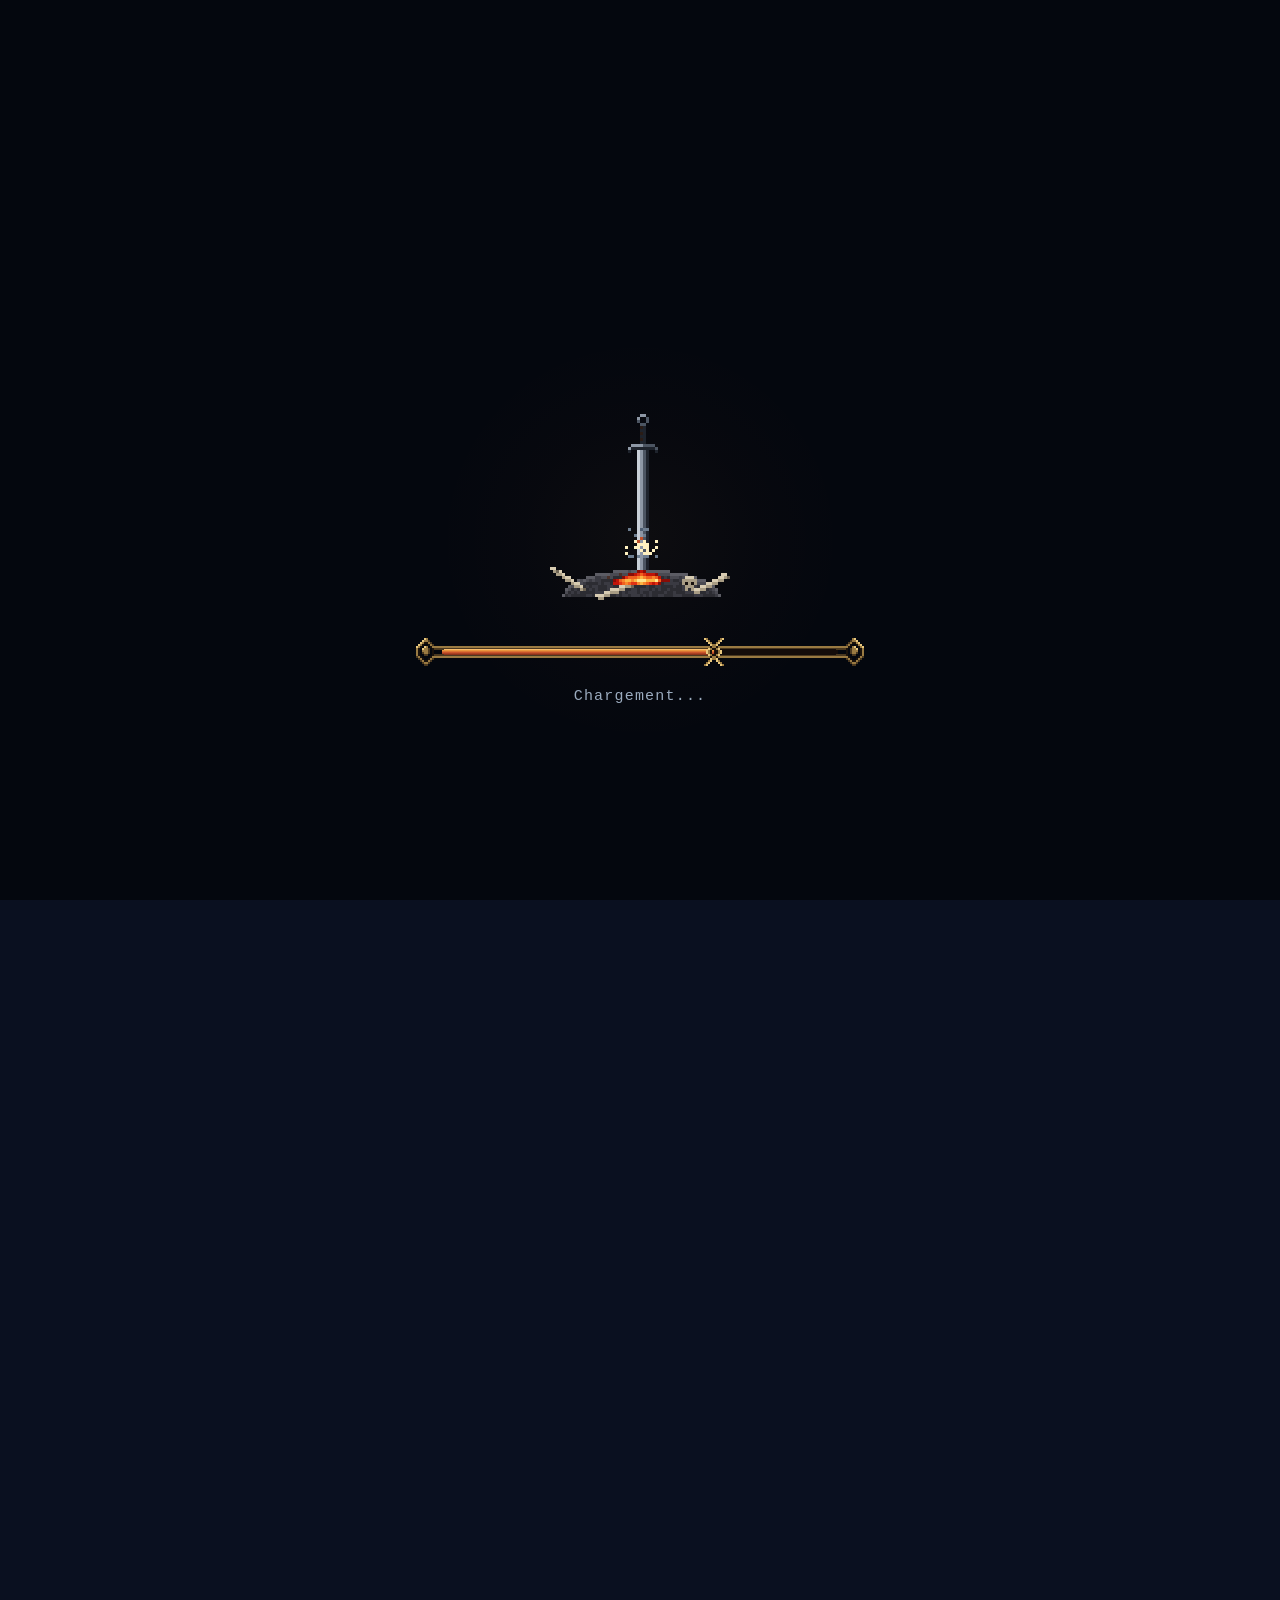
==== index.html @ 5f5dd293 "feat: section À propos « Grimoire » calée sur la maquette V4 - Menu Spécialité en onglets ARIA (Étud" ====
<!doctype html>
<html lang="fr" class="no-js">
<head>
  <meta charset="utf-8">
  <meta name="viewport" content="width=device-width, initial-scale=1">
  <title>Paul Siron — Graphisme, vidéo et design d’interface</title>
  <meta name="description" content="Portfolio de Paul Siron, étudiant en BUT MMI à Limoges : graphisme, vidéo et design d’interface. Disponible pour un stage dès avril 2027.">
  <meta name="theme-color" content="#0a1020">
  <link rel="icon" href="assets/images/nav/feu-allume.svg" type="image/svg+xml">
  <link rel="alternate" hreflang="fr" href="./">
  <link rel="alternate" hreflang="en" href="en/">
  <link rel="preload" href="assets/fonts/pirata-one-latin.woff2" as="font" type="font/woff2" crossorigin>
  <link rel="preload" href="assets/fonts/schibsted-grotesk-latin.woff2" as="font" type="font/woff2" crossorigin>
  <link rel="preload" href="assets/fonts/pixelify-sans-latin.woff2" as="font" type="font/woff2" crossorigin>
  <link rel="stylesheet" href="assets/css/style.css">
  <script>document.documentElement.className = "js chargement-actif";</script>
</head>
<body>
  <div class="chargement" role="status">
    <p class="visuellement-cache">Chargement du portfolio</p>
    <div class="chargement__scene" aria-hidden="true">
      <div class="chargement__feu">
        <div class="chargement__lueur"></div>
        <canvas class="chargement__canvas" width="88" height="100"></canvas>
        <span class="chargement__etincelle"></span>
        <span class="chargement__etincelle"></span>
      </div>
      <div class="chargement__barre">
        <span class="chargement__embout chargement__embout--gauche"></span>
        <span class="chargement__jauge">
          <span class="chargement__remplissage"></span>
          <span class="chargement__fermoir"></span>
        </span>
        <span class="chargement__embout chargement__embout--droite"></span>
      </div>
      <p class="chargement__texte">Chargement<span class="chargement__point">.</span><span class="chargement__point">.</span><span class="chargement__point">.</span></p>
    </div>
    <div class="chargement__eclat" aria-hidden="true"></div>
  </div>

  <a class="lien-evitement" href="#contenu">Aller au contenu</a>

  <header class="entete">
    <ul class="langue">
      <li><a class="langue__lien langue__lien--actif" href="./" lang="fr" aria-current="page">FR</a></li>
      <li><a class="langue__lien" href="en/" lang="en" hreflang="en">EN</a></li>
    </ul>
  </header>

  <nav class="chemin chemin--deploye" aria-label="Navigation principale">
    <ol class="chemin__liste">
      <li class="chemin__etape">
        <a class="chemin__lien chemin__lien--actif" href="#accueil" aria-current="location"><span class="chemin__nom">Accueil</span><span class="chemin__feu"></span></a>
      </li>
      <li class="chemin__etape">
        <a class="chemin__lien" href="#a-propos"><span class="chemin__nom">À propos</span><span class="chemin__feu"></span></a>
      </li>
      <li class="chemin__etape">
        <a class="chemin__lien" href="#projets"><span class="chemin__nom">Projets</span><span class="chemin__feu"></span></a>
      </li>
      <li class="chemin__etape">
        <a class="chemin__lien" href="#contact"><span class="chemin__nom">Contact</span><span class="chemin__feu"></span></a>
      </li>
    </ol>
    <span class="chemin__etincelle"></span>
  </nav>

  <main id="contenu">
    <section class="hero" id="accueil" aria-labelledby="hero-titre">
      <div class="hero__scene" aria-hidden="true">
        <img class="hero__calque hero__calque--ciel" src="assets/images/hero/ciel.png" alt="" width="816" height="452">
        <div class="hero__etoiles"></div>
        <img class="hero__calque hero__calque--montagne" src="assets/images/hero/montagne.png" alt="" width="816" height="452">
        <img class="hero__calque hero__calque--brume-loin" src="assets/images/hero/brume-loin.png" alt="" width="816" height="452">
        <img class="hero__calque hero__calque--foret-loin" src="assets/images/hero/foret-loin.png" alt="" width="816" height="452">
        <img class="hero__calque hero__calque--brume-proche" src="assets/images/hero/brume-proche.png" alt="" width="816" height="452">
        <img class="hero__calque hero__calque--foret-proche" src="assets/images/hero/foret-proche.png" alt="" width="816" height="452">
        <img class="hero__calque hero__calque--arcade" src="assets/images/hero/arcade.png" alt="" width="816" height="452">
        <div class="hero__vignette"></div>
        <div class="hero__halo"></div>
        <div class="hero__lune"></div>
        <canvas class="hero__feu" width="120" height="206" data-sprite="assets/images/hero/feu.png"></canvas>
      </div>

      <div class="hero__contenu">
        <h1 class="hero__titre" id="hero-titre"><span class="hero__ligne">Paul</span> <span class="hero__ligne">Siron</span></h1>
        <p class="hero__accroche">Graphisme, vidéo et design d’interface. Étudiant en BUT MMI à Limoges.</p>
        <p class="hero__dispo">Disponible en stage dès avril 2027</p>
      </div>
    </section>

    <section class="zone zone--apropos" id="a-propos" aria-labelledby="titre-a-propos">
      <div class="apropos__decor" aria-hidden="true"></div>
      <div class="apropos">
        <h2 class="zone__titre apropos__titre" id="titre-a-propos">À propos</h2>

        <div class="apropos__classes">
          <p class="apropos__intitule" id="intitule-classes">Spécialité</p>
          <div class="classes" role="tablist" aria-labelledby="intitule-classes" aria-orientation="vertical">
            <button class="classes__choix" type="button" role="tab" id="onglet-ensemble" aria-controls="panneau-ensemble" aria-selected="true" data-portrait="assets/images/a-propos/portrait-etudiant.png" data-alt="Portrait pixel art de Paul Siron en sweat bordeaux"><span class="classes__nom">Vue d’ensemble</span><span class="classes__type">Classe : Étudiant</span></button>
            <button class="classes__choix" type="button" role="tab" id="onglet-interface" aria-controls="panneau-interface" aria-selected="false" tabindex="-1" data-portrait="assets/images/a-propos/portrait-chevalier.png" data-alt="Portrait pixel art de Paul Siron en chevalier, cape bordeaux et armure"><span class="classes__nom">Interface</span><span class="classes__type">Classe : Chevalier</span></button>
            <button class="classes__choix" type="button" role="tab" id="onglet-graphisme" aria-controls="panneau-graphisme" aria-selected="false" tabindex="-1" data-portrait="assets/images/a-propos/portrait-samourai.png" data-alt="Portrait pixel art de Paul Siron en samouraï, armure laquée noire lacée de rouge"><span class="classes__nom">Graphisme</span><span class="classes__type">Classe : Samouraï</span></button>
            <button class="classes__choix" type="button" role="tab" id="onglet-audiovisuel" aria-controls="panneau-audiovisuel" aria-selected="false" tabindex="-1" data-portrait="assets/images/a-propos/portrait-sorcier.png" data-alt="Portrait pixel art de Paul Siron en sorcier, cape violette et bâton magique"><span class="classes__nom">Audiovisuel</span><span class="classes__type">Classe : Sorcier</span></button>
          </div>
          <p class="apropos__astuce">Flèches du clavier pour parcourir les classes</p>
        </div>

        <div class="apropos__identite">
          <div class="apropos__cadre">
            <img class="apropos__portrait" src="assets/images/a-propos/portrait-etudiant.png" alt="Portrait pixel art de Paul Siron en sweat bordeaux" width="152" height="192">
          </div>
          <p class="apropos__nom">Paul Siron</p>
          <p class="apropos__statut">Étudiant en BUT MMI · Limoges</p>
          <p class="apropos__dispo">Disponible en stage dès avril 2027</p>
        </div>

        <div class="apropos__panneau" id="panneau-ensemble" role="tabpanel" aria-labelledby="onglet-ensemble">
          <h3 class="fiche__nom">Vue d’ensemble</h3>
          <p class="fiche__type">Classe de départ : Étudiant</p>
          <dl class="fiche__caracteristiques">
            <div class="fiche__ligne"><dt>Type</dt><dd>Classe de départ</dd></div>
            <div class="fiche__ligne"><dt>Domaines</dt><dd>Graphisme · Audiovisuel · UI</dd></div>
            <div class="fiche__ligne"><dt>Requiert</dt><dd>Polyvalence</dd></div>
          </dl>
          <p class="fiche__question">Pourquoi un étudiant ?</p>
          <p class="fiche__reponse">En BUT MMI, je touche au graphisme, à l’audiovisuel et au design. Choisis une spécialité pour la voir en détail.</p>
          <h4 class="equipement__titre">Inventaire · centres d’intérêt</h4>
          <div class="equipement">
            <ul class="equipement__cases">
              <li><button class="equipement__case" type="button" aria-pressed="true" data-nom="Trottinette" data-description="Trottinette freestyle depuis 2021 ; je filme et monte mes propres vidéos."><img src="assets/images/a-propos/interet-trottinette.png" alt="Trottinette" width="56" height="56"></button><span class="equipement__legende" aria-hidden="true">Trottinette</span></li>
              <li><button class="equipement__case" type="button" aria-pressed="false" data-nom="Dessin" data-description="Je dessine depuis 2020, sur papier et sur tablette."><img src="assets/images/a-propos/interet-dessin.png" alt="Dessin" width="56" height="56"></button><span class="equipement__legende" aria-hidden="true">Dessin</span></li>
              <li><button class="equipement__case" type="button" aria-pressed="false" data-nom="Jeux vidéo" data-description="Elden Ring, Dark Souls, Clair Obscur : Expedition 33, Hollow Knight. Ils inspirent ce site."><img src="assets/images/a-propos/interet-jeux.png" alt="Jeux vidéo" width="56" height="56"></button><span class="equipement__legende" aria-hidden="true">Jeux vidéo</span></li>
              <li><button class="equipement__case" type="button" aria-pressed="false" data-nom="Musique" data-description="Grand fan de Radiohead et de rock alternatif."><img src="assets/images/a-propos/interet-musique.png" alt="Musique" width="56" height="56"></button><span class="equipement__legende" aria-hidden="true">Musique</span></li>
            </ul>
            <p class="equipement__detail" aria-live="polite"><strong>Trottinette</strong> · Trottinette freestyle depuis 2021 ; je filme et monte mes propres vidéos.</p>
          </div>
        </div>

        <div class="apropos__panneau" id="panneau-interface" role="tabpanel" aria-labelledby="onglet-interface" hidden>
          <h3 class="fiche__nom">Design d’interface</h3>
          <p class="fiche__type">Classe : Chevalier</p>
          <dl class="fiche__caracteristiques">
            <div class="fiche__ligne"><dt>Type</dt><dd>Spécialité</dd></div>
            <div class="fiche__ligne"><dt>Domaine</dt><dd>Maquettes et sites web</dd></div>
            <div class="fiche__ligne"><dt>Requiert</dt><dd>Sérieux · Curiosité</dd></div>
          </dl>
          <p class="fiche__question">Pourquoi un chevalier ?</p>
          <p class="fiche__reponse">Une interface, c’est une armure : structurée, solide, pensée pour protéger celui qui l’utilise.</p>
          <h4 class="equipement__titre">Équipement · logiciels</h4>
          <div class="equipement">
            <ul class="equipement__cases">
              <li><button class="equipement__case" type="button" aria-pressed="true" data-nom="Figma" data-description="L’atelier où naissent mes maquettes de sites, de la structure au prototype."><img src="assets/images/a-propos/logiciel-figma.png" alt="Figma" width="56" height="56"></button><span class="equipement__legende" aria-hidden="true">Figma</span></li>
              <li><button class="equipement__case" type="button" aria-pressed="false" data-nom="HTML" data-description="La structure de mes pages, comme le site one page d’une startup imaginaire."><img src="assets/images/a-propos/logiciel-html.png" alt="HTML" width="56" height="56"></button><span class="equipement__legende" aria-hidden="true">HTML</span></li>
              <li><button class="equipement__case" type="button" aria-pressed="false" data-nom="CSS" data-description="La mise en forme et l’adaptation de mes pages à tous les écrans."><img src="assets/images/a-propos/logiciel-css.png" alt="CSS" width="56" height="56"></button><span class="equipement__legende" aria-hidden="true">CSS</span></li>
            </ul>
            <p class="equipement__detail" aria-live="polite"><strong>Figma</strong> · L’atelier où naissent mes maquettes de sites, de la structure au prototype.</p>
          </div>
        </div>

        <div class="apropos__panneau" id="panneau-graphisme" role="tabpanel" aria-labelledby="onglet-graphisme" hidden>
          <h3 class="fiche__nom">Graphisme</h3>
          <p class="fiche__type">Classe : Samouraï</p>
          <dl class="fiche__caracteristiques">
            <div class="fiche__ligne"><dt>Type</dt><dd>Spécialité</dd></div>
            <div class="fiche__ligne"><dt>Domaine</dt><dd>Logos, stickers, motifs</dd></div>
            <div class="fiche__ligne"><dt>Requiert</dt><dd>Précision · Créativité</dd></div>
          </dl>
          <p class="fiche__question">Pourquoi un samouraï ?</p>
          <p class="fiche__reponse">Le samouraï travaille son trait comme sa lame : chaque courbe d’un logo, chaque motif doit être précis et maîtrisé.</p>
          <h4 class="equipement__titre">Équipement · logiciels</h4>
          <div class="equipement">
            <ul class="equipement__cases">
              <li><button class="equipement__case" type="button" aria-pressed="true" data-nom="Photoshop" data-description="Retouche et création graphique, comme mes stickers sur les soft et hard skills."><img src="assets/images/a-propos/logiciel-photoshop.png" alt="Photoshop" width="56" height="56"></button><span class="equipement__legende" aria-hidden="true">Photoshop</span></li>
              <li><button class="equipement__case" type="button" aria-pressed="false" data-nom="Illustrator" data-description="Logos et motifs vectoriels, comme ceux d’une appli de voyages interstellaires."><img src="assets/images/a-propos/logiciel-illustrator.png" alt="Illustrator" width="56" height="56"></button><span class="equipement__legende" aria-hidden="true">Illustrator</span></li>
            </ul>
            <p class="equipement__detail" aria-live="polite"><strong>Photoshop</strong> · Retouche et création graphique, comme mes stickers sur les soft et hard skills.</p>
          </div>
        </div>

        <div class="apropos__panneau" id="panneau-audiovisuel" role="tabpanel" aria-labelledby="onglet-audiovisuel" hidden>
          <h3 class="fiche__nom">Audiovisuel</h3>
          <p class="fiche__type">Classe : Sorcier</p>
          <dl class="fiche__caracteristiques">
            <div class="fiche__ligne"><dt>Type</dt><dd>Spécialité</dd></div>
            <div class="fiche__ligne"><dt>Domaine</dt><dd>Reportage, pub, stop motion</dd></div>
            <div class="fiche__ligne"><dt>Requiert</dt><dd>Patience · Rythme</dd></div>
          </dl>
          <p class="fiche__question">Pourquoi un sorcier ?</p>
          <p class="fiche__reponse">Le montage, c’est de la magie : assembler des images pour faire naître une histoire, jusqu’à animer des objets en stop motion.</p>
          <h4 class="equipement__titre">Équipement · logiciels</h4>
          <div class="equipement">
            <ul class="equipement__cases">
              <li><button class="equipement__case" type="button" aria-pressed="true" data-nom="DaVinci Resolve" data-description="Montage et étalonnage de mes vidéos."><img src="assets/images/a-propos/logiciel-davinci.png" alt="DaVinci Resolve" width="56" height="56"></button><span class="equipement__legende" aria-hidden="true">DaVinci Resolve</span></li>
              <li><button class="equipement__case" type="button" aria-pressed="false" data-nom="CapCut" data-description="Montage rapide des formats courts."><img src="assets/images/a-propos/logiciel-capcut.png" alt="CapCut" width="56" height="56"></button><span class="equipement__legende" aria-hidden="true">CapCut</span></li>
              <li><button class="equipement__case" type="button" aria-pressed="false" data-nom="Premiere Pro" data-description="Le montage d’un reportage et d’une pub fictive."><img src="assets/images/a-propos/logiciel-premiere.png" alt="Premiere Pro" width="56" height="56"></button><span class="equipement__legende" aria-hidden="true">Premiere Pro</span></li>
            </ul>
            <p class="equipement__detail" aria-live="polite"><strong>DaVinci Resolve</strong> · Montage et étalonnage de mes vidéos.</p>
          </div>
        </div>
      </div>
    </section>

    <section class="zone" id="projets" aria-labelledby="titre-projets">
      <h2 class="zone__titre" id="titre-projets">Projets</h2>
      <p class="zone__texte">Section en cours de construction.</p>
    </section>

    <section class="zone" id="contact" aria-labelledby="titre-contact">
      <h2 class="zone__titre" id="titre-contact">Contact</h2>
      <p class="zone__texte">Section en cours de construction.</p>
    </section>
  </main>

  <footer class="pied">
    <p class="pied__texte">© 2026 Paul Siron</p>
  </footer>

  <div class="annonce" aria-hidden="true">
    <div class="annonce__voile"></div>
    <div class="annonce__contenu">
      <p class="annonce__titre"></p>
      <span class="annonce__filet"></span>
      <p class="annonce__sous-titre">Nouvelle zone découverte</p>
    </div>
  </div>

  <script src="assets/js/vendor/gsap.min.js" defer></script>
  <script src="assets/js/vendor/ScrollTrigger.min.js" defer></script>
  <script src="assets/js/feu.js" defer></script>
  <script src="assets/js/main.js" defer></script>
</body>
</html>
---- assets/css/style.css ----
@font-face {
  font-family: "Pirata One";
  font-style: normal;
  font-weight: 400;
  font-display: swap;
  src: url("../fonts/pirata-one-latin.woff2") format("woff2");
}

@font-face {
  font-family: "IM Fell English";
  font-style: normal;
  font-weight: 400;
  font-display: swap;
  src: url("../fonts/im-fell-english-latin.woff2") format("woff2");
}

@font-face {
  font-family: "IM Fell English";
  font-style: italic;
  font-weight: 400;
  font-display: swap;
  src: url("../fonts/im-fell-english-italique-latin.woff2") format("woff2");
}

@font-face {
  font-family: "IM Fell English SC";
  font-style: normal;
  font-weight: 400;
  font-display: swap;
  src: url("../fonts/im-fell-english-sc-latin.woff2") format("woff2");
}

@font-face {
  font-family: "Schibsted Grotesk";
  font-style: normal;
  font-weight: 400 700;
  font-display: swap;
  src: url("../fonts/schibsted-grotesk-latin.woff2") format("woff2");
  unicode-range: U+0000-00FF, U+0131, U+0152-0153, U+02BB-02BC, U+02C6, U+02DA, U+02DC, U+0304, U+0308, U+0329, U+2000-206F, U+20AC, U+2122, U+2191, U+2193, U+2212, U+2215, U+FEFF, U+FFFD;
}

@font-face {
  font-family: "Schibsted Grotesk";
  font-style: normal;
  font-weight: 400 700;
  font-display: swap;
  src: url("../fonts/schibsted-grotesk-latin-ext.woff2") format("woff2");
  unicode-range: U+0100-02BA, U+02BD-02C5, U+02C7-02CC, U+02CE-02D7, U+02DD-02FF, U+1D00-1DBF, U+1E00-1E9F, U+1EF2-1EFF, U+2020, U+20A0-20AB, U+20AD-20C4, U+2113, U+2C60-2C7F, U+A720-A7FF;
}

@font-face {
  font-family: "Pixelify Sans";
  font-style: normal;
  font-weight: 400;
  font-display: swap;
  src: url("../fonts/pixelify-sans-latin.woff2") format("woff2");
}

:root {
  --couleur-fond: #0a1020;
  --couleur-surface: #111a2e;
  --couleur-texte: #e6ebf0;
  --couleur-texte-2: #9aabbf;
  --couleur-accent: #f0a040;
  --couleur-filet: #22304a;
  --couleur-nuit: 4 7 14;
  --couleur-braise: 240 160 64;
  --couleur-etincelle: #ffd98a;
  --couleur-etoile: #6f8fa8;
  --couleur-etoile-rvb: 111 143 168;
  --couleur-etoile-brillante: #e6f0f6;
  --couleur-noir: #04070e;
  --couleur-bronze: #9a7a42;
  --couleur-bronze-sombre: #4a3820;
  --couleur-jauge: #140c0a;

  --police-titre: "Pirata One", "Old English Text MT", serif;
  --police-grimoire: "IM Fell English", Georgia, serif;
  --police-grimoire-sc: "IM Fell English SC", Georgia, serif;
  --police-texte: "Schibsted Grotesk", system-ui, sans-serif;
  --police-pixel: "Pixelify Sans", monospace;

  --taille-titre-hero: clamp(4rem, 3.5rem + 7vw, 9.75rem);
  --taille-titre-zone: clamp(3rem, 2rem + 5vw, 8rem);
  --taille-titre-section: clamp(3rem, 2rem + 4vw, 6.5rem);
  --taille-menu: 1.375rem;
  --taille-texte: 1.125rem;
  --taille-petit: 0.9375rem;
  --taille-mini: 0.75rem;

  --espace-xs: 0.5rem;
  --espace-s: 0.75rem;
  --espace-m: 1.25rem;
  --espace-l: 2rem;
  --espace-xl: 3rem;
  --espace-xxl: 6rem;
  --marge-page: clamp(1rem, 3.3vw, 3rem);

  --largeur-texte: 36rem;
  --pas-chemin: 3.75rem;
  --pas-chemin-deploye: 1rem;
  --hauteur-feu: 1.75rem;
  --largeur-feu: 1.5rem;
  --largeur-planche-feu: 6rem;
  --hauteur-barre-mobile: 4.5rem;
  --largeur-portrait: 19rem;
  --largeur-cadre: 20rem;
  --largeur-classes: 13.125rem;
  --largeur-fiche: 35rem;
  --ecart-classes: 1.875rem;
  --ecart-fiche: 2rem;
  --marge-apropos: 3.5rem 0 2.5rem 7.5rem;
  --taille-titre-apropos: 5.5625rem;
  --reserve-chemin: 10rem;
  --taille-case: 5.25rem;
  --taille-icone: 3.5rem;
  --couleur-or: #c7a96b;
  --couleur-or-sombre: #5e4e30;
  --couleur-ivoire: #f1e9d6;
  --couleur-ivoire-2: #cfc6b2;
  --couleur-terne: #8f897b;
  --couleur-terne-clair: #a39c8a;
  --couleur-case: #3a3424;

  --largeur-feu-chargement: 16.5rem;
  --hauteur-feu-chargement: 18.75rem;
  --decalage-feu-chargement: 14vh;
  --largeur-barre-chargement: min(28rem, 76vw);
  --hauteur-jauge: 0.75rem;
  --taille-etincelle-chargement: 0.375rem;

  --ratio-scene: 1632 / 904;
  --hauteur-hero-min: 36rem;

  --duree-courte: 0.2s;
  --duree-moyenne: 0.4s;
}

*,
*::before,
*::after {
  box-sizing: border-box;
}

html {
  overflow-y: scroll;
  scroll-snap-type: y mandatory;
  scrollbar-color: var(--couleur-filet) var(--couleur-fond);
}

body {
  margin: 0;
  font-family: var(--police-texte);
  font-size: var(--taille-texte);
  line-height: 1.5;
  color: var(--couleur-texte);
  background: var(--couleur-fond);
}

img {
  display: block;
  max-width: 100%;
}

::selection {
  color: var(--couleur-fond);
  background: var(--couleur-accent);
}

:focus-visible {
  outline: 2px solid var(--couleur-accent);
  outline-offset: 4px;
}

@media (prefers-reduced-motion: no-preference) {
  html {
    scroll-behavior: smooth;
  }
}

.chargement-actif body {
  height: 100svh;
  overflow: hidden;
}

.visuellement-cache {
  position: absolute;
  width: 1px;
  height: 1px;
  margin: -1px;
  padding: 0;
  overflow: hidden;
  white-space: nowrap;
  clip-path: inset(50%);
}

.chargement {
  display: none;
  position: fixed;
  inset: 0;
  z-index: 50;
  background: var(--couleur-noir);
}

.js .chargement {
  display: grid;
  place-items: center;
}

.chargement__scene {
  display: flex;
  flex-direction: column;
  align-items: center;
  gap: var(--espace-m);
  position: relative;
  margin-top: var(--decalage-feu-chargement);
}

.chargement__feu {
  position: relative;
  width: var(--largeur-feu-chargement);
  height: var(--hauteur-feu-chargement);
}

.chargement__lueur {
  position: absolute;
  top: 74%;
  left: 50%;
  width: 26rem;
  height: 26rem;
  background: radial-gradient(circle, rgb(var(--couleur-braise) / 0.5) 0%, rgb(242 115 38 / 0.16) 40%, rgb(242 115 38 / 0) 70%);
  border-radius: 50%;
  opacity: 0;
  transform: translate(-50%, -50%);
}

.chargement__canvas {
  position: relative;
  width: 100%;
  height: 100%;
  image-rendering: pixelated;
}

.chargement__etincelle {
  position: absolute;
  top: 0;
  left: calc(50% - var(--taille-etincelle-chargement) / 2);
  width: var(--taille-etincelle-chargement);
  height: var(--taille-etincelle-chargement);
  background: var(--couleur-etincelle);
  box-shadow: 0 0 8px 2px rgb(var(--couleur-braise) / 0.9);
  opacity: 0;
}

.chargement__barre {
  display: flex;
  align-items: center;
  width: var(--largeur-barre-chargement);
}

.chargement__embout {
  flex-shrink: 0;
  position: relative;
  z-index: 1;
  height: 1.75rem;
  image-rendering: pixelated;
}

.chargement__embout--gauche {
  width: 1.75rem;
  margin-right: -2px;
  background: url("../images/chargement/embout-gauche.svg") center / 100% 100% no-repeat;
}

.chargement__embout--droite {
  width: 1.75rem;
  margin-left: -2px;
  background: url("../images/chargement/embout-gauche.svg") center / 100% 100% no-repeat;
  transform: scaleX(-1);
}

.chargement__jauge {
  flex: 1;
  position: relative;
  height: var(--hauteur-jauge);
  background: var(--couleur-jauge);
  border-top: 2px solid var(--couleur-bronze);
  border-bottom: 2px solid var(--couleur-bronze);
  box-shadow: inset 0 1px 0 var(--couleur-bronze-sombre), inset 0 -1px 0 var(--couleur-bronze-sombre);
}

.chargement__remplissage {
  position: absolute;
  top: 1px;
  bottom: 1px;
  left: 0;
  width: 100%;
  background: linear-gradient(to bottom, #ffd08a 0%, #f0a040 20%, #c8502a 60%, #7a2a18 100%);
  transform: scaleX(0);
  transform-origin: left center;
}

.chargement__fermoir {
  position: absolute;
  top: 50%;
  left: calc(var(--progression, 0) * 100%);
  width: 1.25rem;
  height: 1.75rem;
  background: url("../images/chargement/fermoir.svg") center / 100% 100% no-repeat;
  image-rendering: pixelated;
  translate: -50% -50%;
}

.chargement__texte {
  margin: 0;
  font-family: var(--police-pixel);
  font-size: var(--taille-petit);
  letter-spacing: 0.08em;
  color: var(--couleur-texte-2);
}

.chargement__point {
  animation: point-chargement 1.2s steps(1, end) infinite;
}

.chargement__point:nth-child(2) {
  animation-delay: 0.3s;
}

.chargement__point:nth-child(3) {
  animation-delay: 0.6s;
}

.chargement__eclat {
  position: absolute;
  inset: 0;
  z-index: 2;
  background: radial-gradient(circle at var(--eclat-x, 50%) var(--eclat-y, 62%), #fff4dc 0, #ffd08a calc(var(--eclat-rayon, 150vmax) * 0.22), #f0a040 calc(var(--eclat-rayon, 150vmax) * 0.55), rgb(200 96 42 / 0.6) calc(var(--eclat-rayon, 150vmax) * 0.8), rgb(200 96 42 / 0) var(--eclat-rayon, 150vmax));
  opacity: 0;
  pointer-events: none;
}

@keyframes point-chargement {
  0% {
    opacity: 0;
  }

  50% {
    opacity: 1;
  }
}

.lien-evitement {
  position: absolute;
  top: var(--espace-s);
  left: var(--espace-s);
  z-index: 30;
  padding: var(--espace-xs) var(--espace-m);
  font-size: var(--taille-petit);
  font-weight: 600;
  color: var(--couleur-fond);
  text-decoration: none;
  background: var(--couleur-accent);
  transform: translateY(-200%);
}

.lien-evitement:focus {
  transform: none;
}

.entete {
  display: flex;
  justify-content: flex-end;
  position: absolute;
  top: 0;
  right: 0;
  left: 0;
  z-index: 5;
  padding: var(--espace-l) var(--marge-page);
}

.langue {
  display: flex;
  gap: var(--espace-xs);
  margin: 0;
  padding: 0;
  font-size: var(--taille-petit);
  font-weight: 500;
  color: var(--couleur-texte-2);
  list-style: none;
}

.langue__lien {
  display: block;
  padding: var(--espace-xs);
  color: var(--couleur-texte-2);
  text-decoration: none;
  transition: color var(--duree-courte);
}

.langue__lien:hover,
.langue__lien--actif {
  color: var(--couleur-texte);
}

.hero {
  position: relative;
  height: 100svh;
  min-height: var(--hauteur-hero-min);
  overflow: hidden;
  scroll-snap-align: start;
  background: var(--couleur-noir);
}

.hero__scene {
  position: absolute;
  bottom: 0;
  left: 50%;
  width: max(100%, calc(max(100svh, var(--hauteur-hero-min)) * 1632 / 904));
  aspect-ratio: var(--ratio-scene);
  translate: -50% 0;
}

.hero__calque {
  position: absolute;
  inset: 0;
  width: 100%;
  height: 100%;
  image-rendering: pixelated;
}

.hero__etoiles {
  position: absolute;
  inset: 0;
}

.hero__etoile {
  position: absolute;
  top: var(--y);
  left: var(--x);
  width: calc(200% / 816);
  aspect-ratio: 1;
  background: var(--couleur-etoile);
  opacity: var(--eclat, 0.8);
}

.hero__etoile--brillante {
  background: var(--couleur-etoile-brillante);
}

.hero__etoile--scintille {
  animation: scintille var(--duree, 4s) ease-in-out var(--delai, 0s) infinite;
}

.hero__etoile--eclat {
  width: calc(400% / 816);
}

.hero__etoile--eclat::before,
.hero__etoile--eclat::after {
  position: absolute;
  background: inherit;
  opacity: 0;
  animation: eclat-etoile var(--duree, 4s) ease-in-out var(--delai, 0s) infinite;
  content: "";
}

.hero__etoile--eclat::before {
  top: 25%;
  left: -100%;
  width: 300%;
  height: 50%;
}

.hero__etoile--eclat::after {
  top: -100%;
  left: 25%;
  width: 50%;
  height: 300%;
}

.hero__filante {
  position: absolute;
  top: var(--y);
  left: var(--x);
  width: calc(8000% / 816);
  aspect-ratio: 40;
  background: linear-gradient(to right, transparent 0 20%, rgb(var(--couleur-etoile-rvb) / 0.45) 20% 50%, rgb(var(--couleur-etoile-rvb) / 0.85) 50% 80%, var(--couleur-etoile-brillante) 80%);
  opacity: 0;
  transform-origin: right center;
}

@keyframes scintille {
  0%,
  100% {
    opacity: var(--eclat, 0.8);
  }

  50% {
    opacity: 0.04;
  }
}

@keyframes eclat-etoile {
  0%,
  100% {
    opacity: 0.75;
  }

  25%,
  75% {
    opacity: 0;
  }
}

.hero__vignette,
.hero__halo,
.hero__lune {
  position: absolute;
  inset: 0;
}

.hero__vignette {
  background: radial-gradient(ellipse 54.7% 95% at 52.94% 88.5%, rgb(var(--couleur-nuit) / 0) 0%, rgb(var(--couleur-nuit) / 0.12) 28%, rgb(var(--couleur-nuit) / 0.5) 55%, rgb(var(--couleur-nuit) / 0.78) 78%, rgb(var(--couleur-nuit) / 0.9) 100%);
}

.hero__halo {
  background: radial-gradient(ellipse 19.4% 32% at 52.94% 84.1%, rgb(242 140 51 / 0.16) 0%, rgb(242 115 38 / 0.06) 50%, rgb(230 102 26 / 0) 100%);
  mix-blend-mode: screen;
}

.hero__lune {
  background: radial-gradient(ellipse 4.3% 7.8% at 60.78% 28.3%, rgb(158 173 184 / 0.55) 0%, rgb(140 158 173 / 0.42) 62%, rgb(77 102 128 / 0.12) 72%, rgb(51 77 102 / 0) 100%);
  mix-blend-mode: screen;
}

.hero__feu {
  position: absolute;
  top: 47.35%;
  left: 45.59%;
  width: 14.71%;
  height: auto;
  image-rendering: pixelated;
}

.hero__contenu {
  position: absolute;
  top: 50%;
  left: var(--marge-page);
  z-index: 2;
  max-width: min(26rem, 90%);
  transform: translateY(-50%);
}

.hero__titre {
  margin: 0 0 var(--espace-m);
  font-family: var(--police-titre);
  font-size: var(--taille-titre-hero);
  font-weight: 400;
  line-height: 0.84;
  color: var(--couleur-texte);
}

.hero__ligne {
  display: block;
}

.hero__accroche {
  max-width: 19rem;
  margin: 0;
  line-height: 1.45;
  color: var(--couleur-texte-2);
}

.hero__dispo {
  margin: var(--espace-s) 0 0;
  font-size: var(--taille-petit);
  font-weight: 600;
  color: var(--couleur-accent);
}

.chemin {
  position: fixed;
  top: 50%;
  right: var(--marge-page);
  z-index: 10;
  transform: translateY(-50%);
}

.chemin__liste {
  display: flex;
  flex-direction: column;
  align-items: flex-end;
  gap: var(--pas-chemin);
  position: relative;
  margin: 0;
  padding: 0;
  list-style: none;
}

.chemin--deploye .chemin__liste {
  gap: var(--pas-chemin-deploye);
}

.chemin__etape {
  position: relative;
}

.chemin__etape:not(:last-child)::after {
  position: absolute;
  top: calc(100% + 0.125rem);
  right: calc(var(--largeur-feu) / 2 - 1px);
  width: 2px;
  height: calc(var(--pas-chemin) - 0.25rem);
  content: "";
  background: repeating-linear-gradient(to bottom, rgb(154 171 191 / 0.35) 0 4px, rgb(154 171 191 / 0) 4px 8px);
}

.chemin--deploye .chemin__etape:not(:last-child)::after {
  height: calc(var(--pas-chemin-deploye) - 0.25rem);
}

.chemin__etape--parcourue:not(:last-child)::after {
  background: repeating-linear-gradient(to bottom, rgb(var(--couleur-braise) / 0.85) 0 4px, rgb(var(--couleur-braise) / 0) 4px 8px);
}

.chemin__lien {
  display: flex;
  align-items: center;
  gap: 0.875rem;
  padding: var(--espace-xs) 0;
  color: var(--couleur-texte-2);
  text-decoration: none;
  transition: color var(--duree-courte);
}

.chemin__lien:hover,
.chemin__lien--actif {
  color: var(--couleur-texte);
}

.chemin__nom {
  font-family: var(--police-titre);
  font-size: var(--taille-menu);
  line-height: 1;
  opacity: 0;
  transform: translateX(0.5rem);
  transition: opacity var(--duree-courte), transform var(--duree-courte);
}

.chemin--deploye .chemin__nom,
.chemin__lien:hover .chemin__nom,
.chemin__lien:focus-visible .chemin__nom,
.chemin__lien--actif .chemin__nom {
  opacity: 1;
  transform: none;
}

.chemin--deploye .chemin__nom {
  font-size: 1.75rem;
}

.chemin__feu {
  display: block;
  flex-shrink: 0;
  width: var(--largeur-feu);
  height: var(--hauteur-feu);
  background: url("../images/nav/feu-eteint-anime.svg") 0 0 / var(--largeur-planche-feu) var(--hauteur-feu) no-repeat;
  image-rendering: pixelated;
  animation: feu-anime 1.6s steps(4) infinite;
}

.chemin__lien--actif .chemin__feu {
  background-image: url("../images/nav/feu-allume-anime.svg");
  animation-duration: 0.6s;
}

@keyframes feu-anime {
  to {
    background-position: calc(var(--largeur-planche-feu) * -1) 0;
  }
}

.chemin__etincelle {
  position: absolute;
  top: calc(var(--espace-xs) + var(--hauteur-feu) + 0.125rem);
  right: calc(var(--largeur-feu) / 2 - 2px);
  width: 4px;
  height: 4px;
  background: var(--couleur-etincelle);
  box-shadow: 0 0 8px 2px rgb(var(--couleur-braise) / 0.9);
  opacity: 0;
}

.annonce {
  display: grid;
  place-items: center;
  visibility: hidden;
  position: fixed;
  inset: 0;
  z-index: 20;
  pointer-events: none;
}

.annonce__voile {
  position: absolute;
  inset: 0;
  background: rgb(var(--couleur-nuit) / 0.72);
}

.annonce__contenu {
  display: flex;
  flex-direction: column;
  align-items: center;
  gap: 1.125rem;
  position: relative;
  padding: 0 var(--marge-page);
  text-align: center;
}

.annonce__titre {
  margin: 0;
  font-family: var(--police-titre);
  font-size: var(--taille-titre-zone);
  line-height: 0.9;
  color: var(--couleur-texte);
  transform-origin: left top;
}

.annonce__filet {
  width: min(32.5rem, 70vw);
  height: 1px;
  background: linear-gradient(90deg, rgb(230 235 240 / 0) 0%, rgb(230 235 240 / 0.8) 50%, rgb(230 235 240 / 0) 100%);
}

.annonce__sous-titre {
  margin: 0;
  font-size: var(--taille-petit);
  color: var(--couleur-texte-2);
}

.zone {
  display: flex;
  flex-direction: column;
  justify-content: flex-start;
  min-height: 100svh;
  padding: var(--espace-xxl) var(--marge-page);
  scroll-snap-align: start;
  border-top: 1px solid var(--couleur-filet);
}

.zone__titre {
  margin: 0 0 var(--espace-m);
  font-family: var(--police-titre);
  font-size: var(--taille-titre-section);
  font-weight: 400;
  line-height: 0.9;
  color: var(--couleur-texte);
}

.zone__texte {
  max-width: var(--largeur-texte);
  margin: 0;
  color: var(--couleur-texte-2);
}

.zone--apropos {
  position: relative;
  isolation: isolate;
  overflow: hidden;
  padding-right: calc(var(--marge-page) + var(--reserve-chemin));
}

.apropos__decor {
  position: absolute;
  inset: 0;
  z-index: -1;
  background-image: url("../images/hero/brume-loin.png"), url("../images/hero/montagne.png"), url("../images/hero/ciel.png");
  background-position: -88vw -30vw;
  background-repeat: no-repeat;
  background-size: 283vw auto;
  image-rendering: pixelated;
  filter: brightness(0.7);
}

.apropos__decor::after {
  position: absolute;
  inset: 0;
  background: radial-gradient(ellipse 55% 60% at 45% 60%, rgb(var(--couleur-nuit) / 0.55), rgb(var(--couleur-nuit) / 0.92));
  content: "";
}

.apropos {
  display: grid;
  grid-template-columns: var(--largeur-classes) var(--ecart-classes) var(--largeur-cadre) var(--ecart-fiche) var(--largeur-fiche);
  grid-template-areas:
    "titre titre titre titre titre"
    "classes . identite . panneau";
  justify-content: start;
  align-items: stretch;
  width: 100%;
  zoom: var(--echelle, 1);
}

.apropos__titre {
  grid-area: titre;
  margin-bottom: 2.25rem;
}

@media (min-width: 64rem) {
  .zone--apropos {
    padding: 0;
  }

  .apropos {
    padding: var(--marge-apropos);
  }

  .apropos__titre {
    font-size: var(--taille-titre-apropos);
    line-height: 1;
  }
}

.apropos__classes {
  display: flex;
  flex-direction: column;
  grid-area: classes;
}

.apropos__intitule,
.equipement__titre {
  margin: 0;
  font-family: var(--police-grimoire-sc);
  font-size: 0.875rem;
  font-weight: 400;
  letter-spacing: 0.18em;
  color: var(--couleur-or);
}

.apropos__intitule::after,
.equipement__titre::after {
  display: block;
  height: 1px;
  margin-top: 0.4375rem;
  background: linear-gradient(90deg, var(--couleur-or), transparent);
  content: "";
}

.classes {
  display: flex;
  flex-direction: column;
  margin-top: 0.9375rem;
}

.classes__choix {
  display: flex;
  flex-direction: column;
  align-items: flex-start;
  justify-content: flex-start;
  position: relative;
  width: 100%;
  height: 4.125rem;
  margin-bottom: 0.25rem;
  padding: 0.375rem 0 0 1.5rem;
  font: inherit;
  text-align: left;
  background: none;
  border: 0;
  border-bottom: 1px solid rgb(255 255 255 / 0.05);
  cursor: pointer;
  transition: background-color 0.3s;
}

.classes__nom {
  font-family: var(--police-grimoire);
  font-size: 1.5rem;
  line-height: 1.2;
  color: var(--couleur-terne);
  transition: color 0.3s;
}

.classes__type {
  font-family: var(--police-grimoire);
  font-size: 1rem;
  font-style: italic;
  color: var(--couleur-terne);
  transition: color 0.3s;
}

.classes__choix:hover .classes__nom {
  color: var(--couleur-ivoire-2);
}

.classes__choix[aria-selected="true"] {
  background: linear-gradient(90deg, rgb(199 169 107 / 0.22), transparent);
}

.classes__choix[aria-selected="true"]::before {
  position: absolute;
  top: 1.4375rem;
  left: 0.5625rem;
  width: 0.4375rem;
  height: 0.4375rem;
  background: var(--couleur-or);
  transform: rotate(45deg);
  content: "";
}

.classes__choix[aria-selected="true"] .classes__nom {
  color: var(--couleur-ivoire);
}

.classes__choix[aria-selected="true"] .classes__type {
  color: var(--couleur-or);
}

.apropos__astuce {
  margin: 0.875rem 0 0;
  font-family: var(--police-grimoire);
  font-size: 0.9375rem;
  font-style: italic;
  color: var(--couleur-terne);
}

.apropos__identite {
  grid-area: identite;
}

.apropos__cadre {
  position: relative;
  padding: 0.4375rem;
  border: 1px solid var(--couleur-or-sombre);
}

.apropos__cadre::after {
  position: absolute;
  inset: -0.25rem;
  pointer-events: none;
  content: "";
  background:
    linear-gradient(var(--couleur-or), var(--couleur-or)) top left / 1.125rem 2px no-repeat,
    linear-gradient(var(--couleur-or), var(--couleur-or)) top left / 2px 1.125rem no-repeat,
    linear-gradient(var(--couleur-or), var(--couleur-or)) top right / 1.125rem 2px no-repeat,
    linear-gradient(var(--couleur-or), var(--couleur-or)) top right / 2px 1.125rem no-repeat,
    linear-gradient(var(--couleur-or), var(--couleur-or)) bottom left / 1.125rem 2px no-repeat,
    linear-gradient(var(--couleur-or), var(--couleur-or)) bottom left / 2px 1.125rem no-repeat,
    linear-gradient(var(--couleur-or), var(--couleur-or)) bottom right / 1.125rem 2px no-repeat,
    linear-gradient(var(--couleur-or), var(--couleur-or)) bottom right / 2px 1.125rem no-repeat;
}

.apropos__cadre::before {
  position: absolute;
  inset: 0.25rem;
  border: 1px solid rgb(199 169 107 / 0.85);
  pointer-events: none;
  content: "";
}

.apropos__portrait {
  display: block;
  width: var(--largeur-portrait);
  height: auto;
  image-rendering: pixelated;
}

.apropos__nom {
  margin: 0.875rem 0 0;
  font-family: var(--police-grimoire);
  font-size: 2rem;
  line-height: 1.2;
  color: var(--couleur-ivoire);
}

.apropos__statut {
  margin: 0;
  font-size: 1rem;
  color: var(--couleur-terne-clair);
}

.apropos__dispo {
  margin: 0.125rem 0 0;
  font-family: var(--police-grimoire);
  font-size: 1rem;
  font-style: italic;
  color: var(--couleur-or);
}

.apropos__panneau {
  display: flex;
  flex-direction: column;
  grid-area: panneau;
  min-height: var(--hauteur-panneau, 0);
}

.apropos__panneau[hidden] {
  display: none;
}

.fiche__nom {
  margin: 0;
  font-family: var(--police-grimoire);
  font-size: 2.25rem;
  font-weight: 400;
  line-height: 1.2;
  color: var(--couleur-ivoire);
}

.fiche__type {
  margin: 0.0625rem 0 0.6875rem;
  font-family: var(--police-grimoire);
  font-size: 1.25rem;
  font-style: italic;
  color: var(--couleur-or);
}

.fiche__caracteristiques {
  position: relative;
  margin: 0 0 0.8125rem;
  padding: 0.5625rem 0;
  background:
    linear-gradient(90deg, transparent, var(--couleur-or), transparent) top / 100% 1px no-repeat,
    linear-gradient(90deg, transparent, var(--couleur-or), transparent) bottom / 100% 1px no-repeat;
}

.fiche__caracteristiques::before,
.fiche__caracteristiques::after {
  position: absolute;
  top: -0.1875rem;
  left: 50%;
  width: 0.375rem;
  height: 0.375rem;
  background: var(--couleur-or);
  transform: translateX(-50%) rotate(45deg);
  content: "";
}

.fiche__caracteristiques::after {
  top: auto;
  bottom: -0.1875rem;
}

.fiche__ligne {
  display: flex;
  align-items: baseline;
  justify-content: space-between;
  gap: var(--espace-s);
  padding: 0.25rem 0;
  line-height: 1.3;
  border-bottom: 1px solid rgb(255 255 255 / 0.06);
}

.fiche__ligne dt {
  font-family: var(--police-grimoire-sc);
  font-size: 1rem;
  letter-spacing: 0.1em;
  color: var(--couleur-terne-clair);
}

.fiche__ligne dd {
  margin: 0;
  font-family: var(--police-grimoire);
  font-size: 1.125rem;
  text-align: right;
  color: var(--couleur-ivoire);
}

.fiche__question {
  margin: 0 0 0.25rem;
  font-family: var(--police-grimoire);
  font-size: 1.25rem;
  font-style: italic;
  color: var(--couleur-or);
}

.fiche__reponse {
  margin: 0;
  font-size: 1.125rem;
  line-height: 1.45;
  color: var(--couleur-ivoire-2);
}

.equipement__titre {
  margin-top: 1.25rem;
}

.equipement__cases {
  display: flex;
  flex-wrap: wrap;
  gap: 0.75rem;
  margin: 0.8125rem 0 0;
  padding: 0;
  list-style: none;
}

@media (min-width: 64rem) {
  .equipement__cases {
    display: grid;
    grid-template-columns: repeat(4, var(--taille-case));
    justify-content: space-between;
  }
}

.equipement__cases li {
  display: flex;
  flex-direction: column;
  align-items: center;
  gap: 0.25rem;
  width: var(--taille-case);
}

.equipement__legende {
  font-family: var(--police-grimoire);
  font-size: 0.9375rem;
  text-align: center;
  white-space: nowrap;
  color: var(--couleur-terne-clair);
  transition: color 0.2s;
}

.equipement__case[aria-pressed="true"] + .equipement__legende {
  color: var(--couleur-ivoire);
}

.equipement__case {
  display: grid;
  place-items: center;
  width: var(--taille-case);
  height: var(--taille-case);
  padding: 0;
  background: radial-gradient(circle, #0e131e, #05070c);
  border: 1px solid var(--couleur-case);
  cursor: pointer;
  transition: border-color 0.2s, box-shadow 0.2s;
}

.equipement__case img {
  width: var(--taille-icone);
  height: auto;
  image-rendering: pixelated;
}

.equipement__case:hover {
  border-color: var(--couleur-or-sombre);
}

.equipement__case[aria-pressed="true"] {
  background: radial-gradient(circle, #1a1d22, #07090e);
  border-color: var(--couleur-or);
  box-shadow: inset 0 0 0 1px rgb(241 233 214 / 0.18), 0 0.5rem 1rem rgb(0 0 0 / 0.55);
}

.equipement__detail {
  min-height: 2.9em;
  margin: 0.5rem 0 0;
  font-size: 1.0625rem;
  line-height: 1.4;
  color: var(--couleur-ivoire-2);
}

.equipement__detail strong {
  font-family: var(--police-grimoire);
  font-size: 1.25rem;
  font-weight: 400;
  color: var(--couleur-ivoire);
}

.classes__choix:focus-visible,
.equipement__case:focus-visible {
  outline: 2px solid var(--couleur-accent);
  outline-offset: 3px;
}

@media (min-width: 48rem) and (max-width: 63.99rem) {
  .apropos {
    grid-template-columns: minmax(0, 1fr) var(--largeur-cadre);
    grid-template-areas:
      "titre titre"
      "classes identite"
      "panneau panneau";
    row-gap: var(--espace-l);
  }
}

.pied {
  padding: var(--espace-l) var(--marge-page);
  scroll-snap-align: end;
  font-size: var(--taille-petit);
  color: var(--couleur-texte-2);
  border-top: 1px solid var(--couleur-filet);
}

.pied__texte {
  margin: 0;
}

@media (prefers-reduced-motion: reduce) {
  .chargement__point,
  .hero__etoile--scintille,
  .hero__etoile--eclat::before,
  .hero__etoile--eclat::after,
  .chemin__feu {
    animation: none;
  }
}

@media (max-width: 47.99rem) {
  :root {
    --largeur-feu-chargement: 11rem;
    --hauteur-feu-chargement: 12.5rem;
    --decalage-feu-chargement: 10vh;
  }

  .hero__vignette {
    background: linear-gradient(to bottom, rgb(var(--couleur-nuit) / 0.85) 0%, rgb(var(--couleur-nuit) / 0.55) 40%, rgb(var(--couleur-nuit) / 0) 60%), radial-gradient(ellipse 54.7% 95% at 52.94% 88.5%, rgb(var(--couleur-nuit) / 0) 0%, rgb(var(--couleur-nuit) / 0.12) 28%, rgb(var(--couleur-nuit) / 0.5) 55%, rgb(var(--couleur-nuit) / 0.78) 78%, rgb(var(--couleur-nuit) / 0.9) 100%);
  }

  .hero__contenu {
    top: calc(var(--espace-xxl) + var(--espace-s));
    transform: none;
  }

  .chemin {
    top: auto;
    right: 0;
    bottom: 0;
    left: 0;
    padding: var(--espace-xs) var(--marge-page) calc(var(--espace-xs) + env(safe-area-inset-bottom));
    background: rgb(10 16 32 / 0.94);
    border-top: 1px solid var(--couleur-filet);
    transform: none;
  }

  .chemin__liste,
  .chemin--deploye .chemin__liste {
    display: grid;
    grid-template-columns: repeat(4, minmax(0, 1fr));
    gap: 0;
  }

  .chemin__etape {
    display: flex;
    justify-content: center;
  }

  .chemin__etape:not(:last-child)::after,
  .chemin--deploye .chemin__etape:not(:last-child)::after {
    top: calc(var(--espace-xs) + var(--hauteur-feu) / 2 - 1px);
    right: auto;
    left: calc(50% + var(--largeur-feu) / 2 + 0.25rem);
    width: calc(100% - var(--largeur-feu) - 0.5rem);
    height: 2px;
    background: repeating-linear-gradient(to right, rgb(154 171 191 / 0.35) 0 4px, rgb(154 171 191 / 0) 4px 8px);
  }

  .chemin__etape--parcourue:not(:last-child)::after {
    background: repeating-linear-gradient(to right, rgb(var(--couleur-braise) / 0.85) 0 4px, rgb(var(--couleur-braise) / 0) 4px 8px);
  }

  .chemin__lien {
    flex-direction: column-reverse;
    align-items: center;
    gap: 0.25rem;
    min-width: 2.75rem;
  }

  .chemin__nom,
  .chemin--deploye .chemin__nom {
    font-family: var(--police-texte);
    font-size: var(--taille-mini);
    opacity: 1;
    transform: none;
  }

  .chemin__etincelle {
    display: none;
  }

  .zone--apropos {
    padding-right: var(--marge-page);
  }

  .apropos {
    grid-template-columns: minmax(0, 1fr);
    grid-template-areas:
      "titre"
      "identite"
      "classes"
      "panneau";
    row-gap: var(--espace-l);
  }

  .apropos__cadre {
    width: fit-content;
  }

  .classes {
    display: grid;
    grid-template-columns: repeat(2, minmax(0, 1fr));
  }

  .apropos__astuce {
    display: none;
  }

  .pied {
    padding-bottom: calc(var(--hauteur-barre-mobile) + var(--espace-l));
  }
}
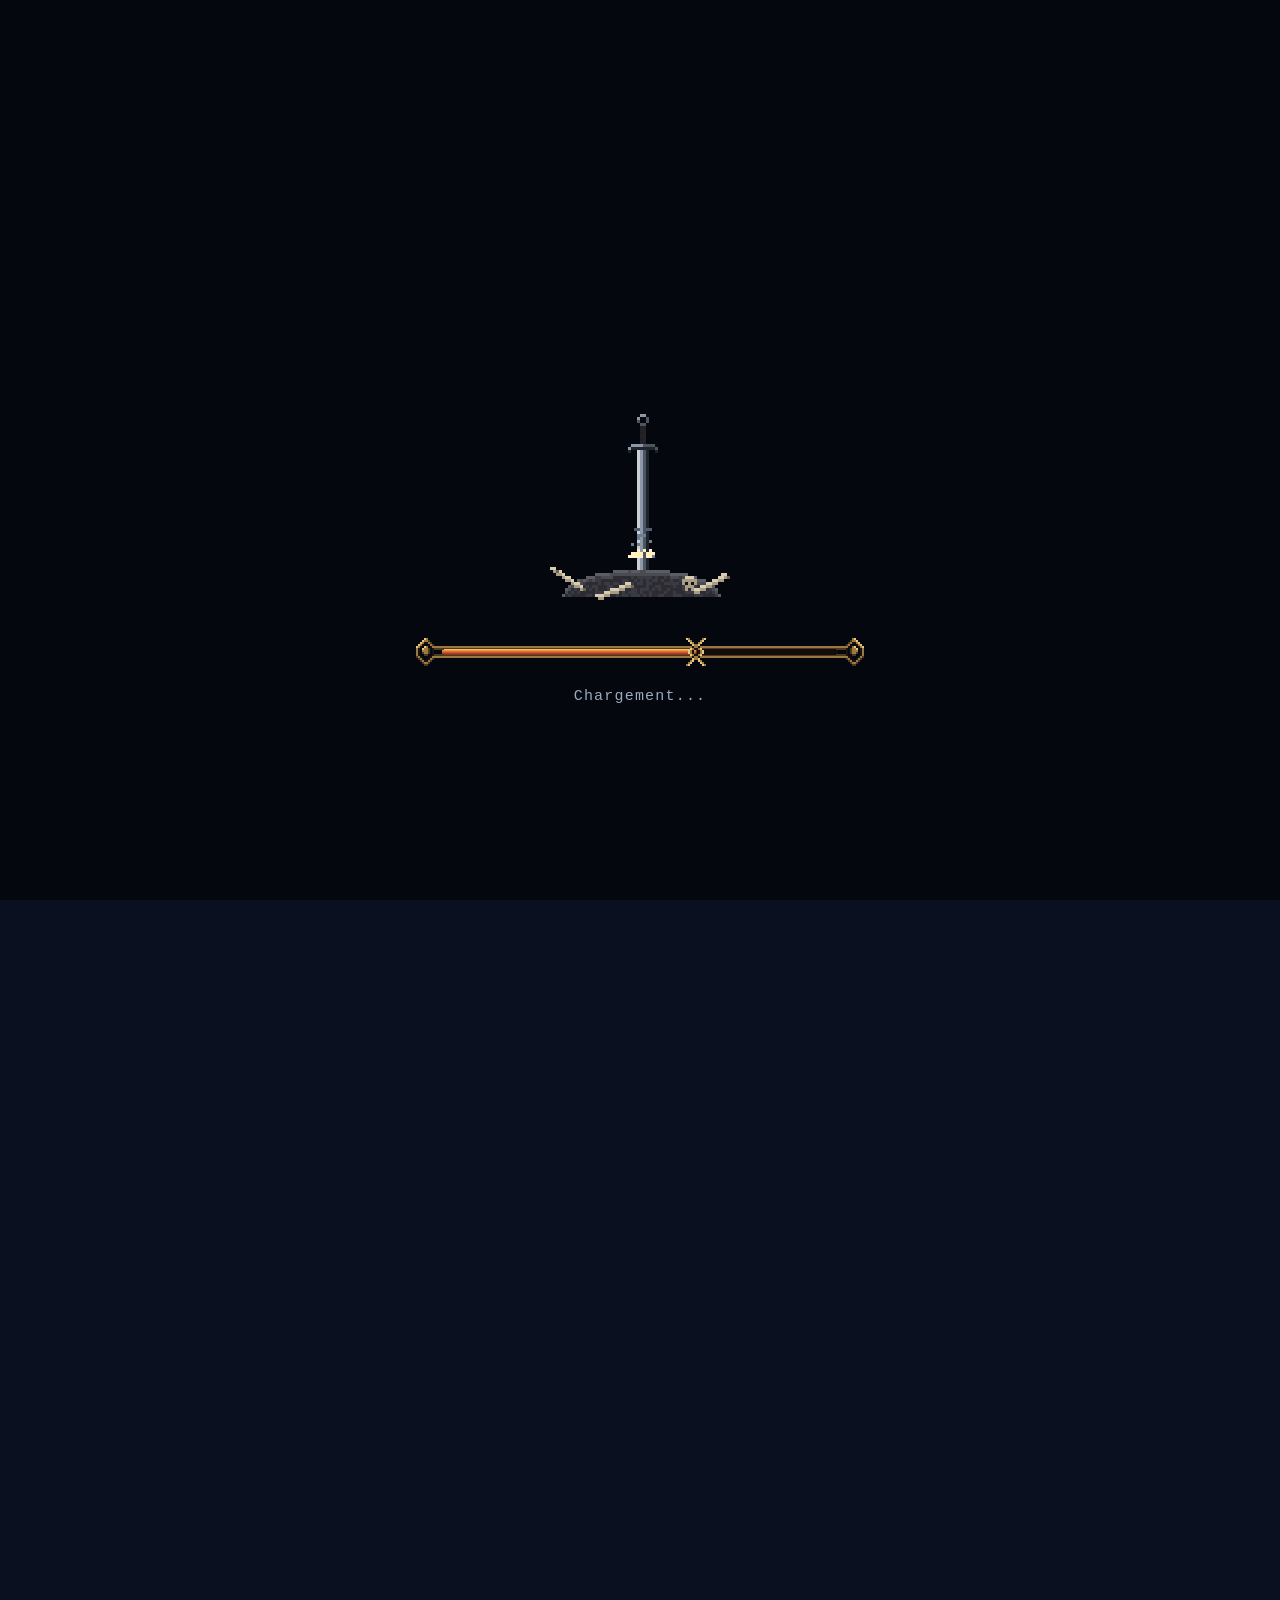
==== commit 28131b82: "feat: transition Accueil → À propos en un seul zoom continu - Caméra en canvas : le décor du hero es" ====
--- a/index.html
+++ b/index.html
@@ -76,6 +76,7 @@
         <img class="hero__calque hero__calque--brume-proche" src="assets/images/hero/brume-proche.png" alt="" width="816" height="452">
         <img class="hero__calque hero__calque--foret-proche" src="assets/images/hero/foret-proche.png" alt="" width="816" height="452">
         <img class="hero__calque hero__calque--arcade" src="assets/images/hero/arcade.png" alt="" width="816" height="452">
+        <canvas class="hero__camera"></canvas>
         <div class="hero__vignette"></div>
         <div class="hero__halo"></div>
         <div class="hero__lune"></div>
@@ -107,7 +108,7 @@
 
         <div class="apropos__identite">
           <div class="apropos__cadre">
-            <img class="apropos__portrait" src="assets/images/a-propos/portrait-etudiant.png" alt="Portrait pixel art de Paul Siron en sweat bordeaux" width="152" height="192">
+            <img class="apropos__portrait" src="assets/images/a-propos/portrait-etudiant.png" alt="Portrait pixel art de Paul Siron en sweat bordeaux" width="152" height="192"><canvas class="apropos__or" width="152" height="192" aria-hidden="true"></canvas>
           </div>
           <p class="apropos__nom">Paul Siron</p>
           <p class="apropos__statut">Étudiant en BUT MMI · Limoges</p>
--- a/assets/css/style.css
+++ b/assets/css/style.css
@@ -110,6 +110,11 @@
   --ecart-classes: 1.875rem;
   --ecart-fiche: 2rem;
   --marge-apropos: 3.5rem 0 2.5rem 7.5rem;
+  --voile-haut: 7rem;
+  --voile-gauche: -2.5rem;
+  --voile-largeur: 92rem;
+  --voile-hauteur: 47.5rem;
+  --voile-flou: 7.5rem;
   --taille-titre-apropos: 5.5625rem;
   --reserve-chemin: 10rem;
   --taille-case: 5.25rem;
@@ -434,6 +439,26 @@
   inset: 0;
 }
 
+.hero__camera {
+  visibility: hidden;
+  position: absolute;
+  inset: 0;
+  width: 100%;
+  height: 100%;
+}
+
+.hero--passage .hero__camera {
+  visibility: visible;
+}
+
+.hero--passage :is(.hero__calque, .hero__etoiles, .hero__feu) {
+  visibility: hidden;
+}
+
+.hero--passage :is(.hero__lune, .hero__halo, .hero__contenu) {
+  will-change: transform;
+}
+
 .hero__etoile {
   position: absolute;
   top: var(--y);
@@ -530,7 +555,7 @@
 }
 
 .hero__lune {
-  background: radial-gradient(ellipse 4.3% 7.8% at 60.78% 28.3%, rgb(158 173 184 / 0.55) 0%, rgb(140 158 173 / 0.42) 62%, rgb(77 102 128 / 0.12) 72%, rgb(51 77 102 / 0) 100%);
+  background: radial-gradient(ellipse 1.6% 2.9% at 56.88% 30.97%, rgb(158 173 184 / 0.55) 0%, rgb(140 158 173 / 0.42) 62%, rgb(77 102 128 / 0.12) 72%, rgb(51 77 102 / 0) 100%);
   mix-blend-mode: screen;
 }
 
@@ -775,18 +800,15 @@
   position: absolute;
   inset: 0;
   z-index: -1;
-  background-image: url("../images/hero/brume-loin.png"), url("../images/hero/montagne.png"), url("../images/hero/ciel.png");
-  background-position: -88vw -30vw;
-  background-repeat: no-repeat;
-  background-size: 283vw auto;
+  background: url("../images/a-propos/arrivee-chateau.webp") 50% 0% / cover no-repeat;
   image-rendering: pixelated;
-  filter: brightness(0.7);
 }
 
 .apropos__decor::after {
   position: absolute;
   inset: 0;
-  background: radial-gradient(ellipse 55% 60% at 45% 60%, rgb(var(--couleur-nuit) / 0.55), rgb(var(--couleur-nuit) / 0.92));
+  background: radial-gradient(ellipse 60% 70% at 40% 55%, rgb(var(--couleur-nuit) / 0.7), rgb(var(--couleur-nuit) / 0.4));
+  opacity: var(--voile-decor, 1);
   content: "";
 }
 
@@ -813,7 +835,24 @@
   }
 
   .apropos {
+    position: relative;
     padding: var(--marge-apropos);
+  }
+
+  /* voile sombre flouté derrière le contenu, comme sur la maquette V4 */
+  .apropos::before {
+    position: absolute;
+    top: var(--voile-haut);
+    left: var(--voile-gauche);
+    z-index: -1;
+    width: var(--voile-largeur);
+    height: var(--voile-hauteur);
+    background: rgb(0 0 0 / 0.45);
+    border-radius: 50%;
+    opacity: var(--voile-decor, 1);
+    filter: blur(var(--voile-flou));
+    pointer-events: none;
+    content: "";
   }
 
   .apropos__titre {
@@ -964,6 +1003,18 @@
   image-rendering: pixelated;
 }
 
+/* or liquide qui recouvre le portrait au changement de classe (dessiné en pixels de 2 px) */
+.apropos__or {
+  visibility: hidden;
+  position: absolute;
+  inset: 0.4375rem;
+  width: var(--largeur-portrait);
+  height: auto;
+  aspect-ratio: 152 / 192;
+  image-rendering: pixelated;
+  pointer-events: none;
+}
+
 .apropos__nom {
   margin: 0.875rem 0 0;
   font-family: var(--police-grimoire);
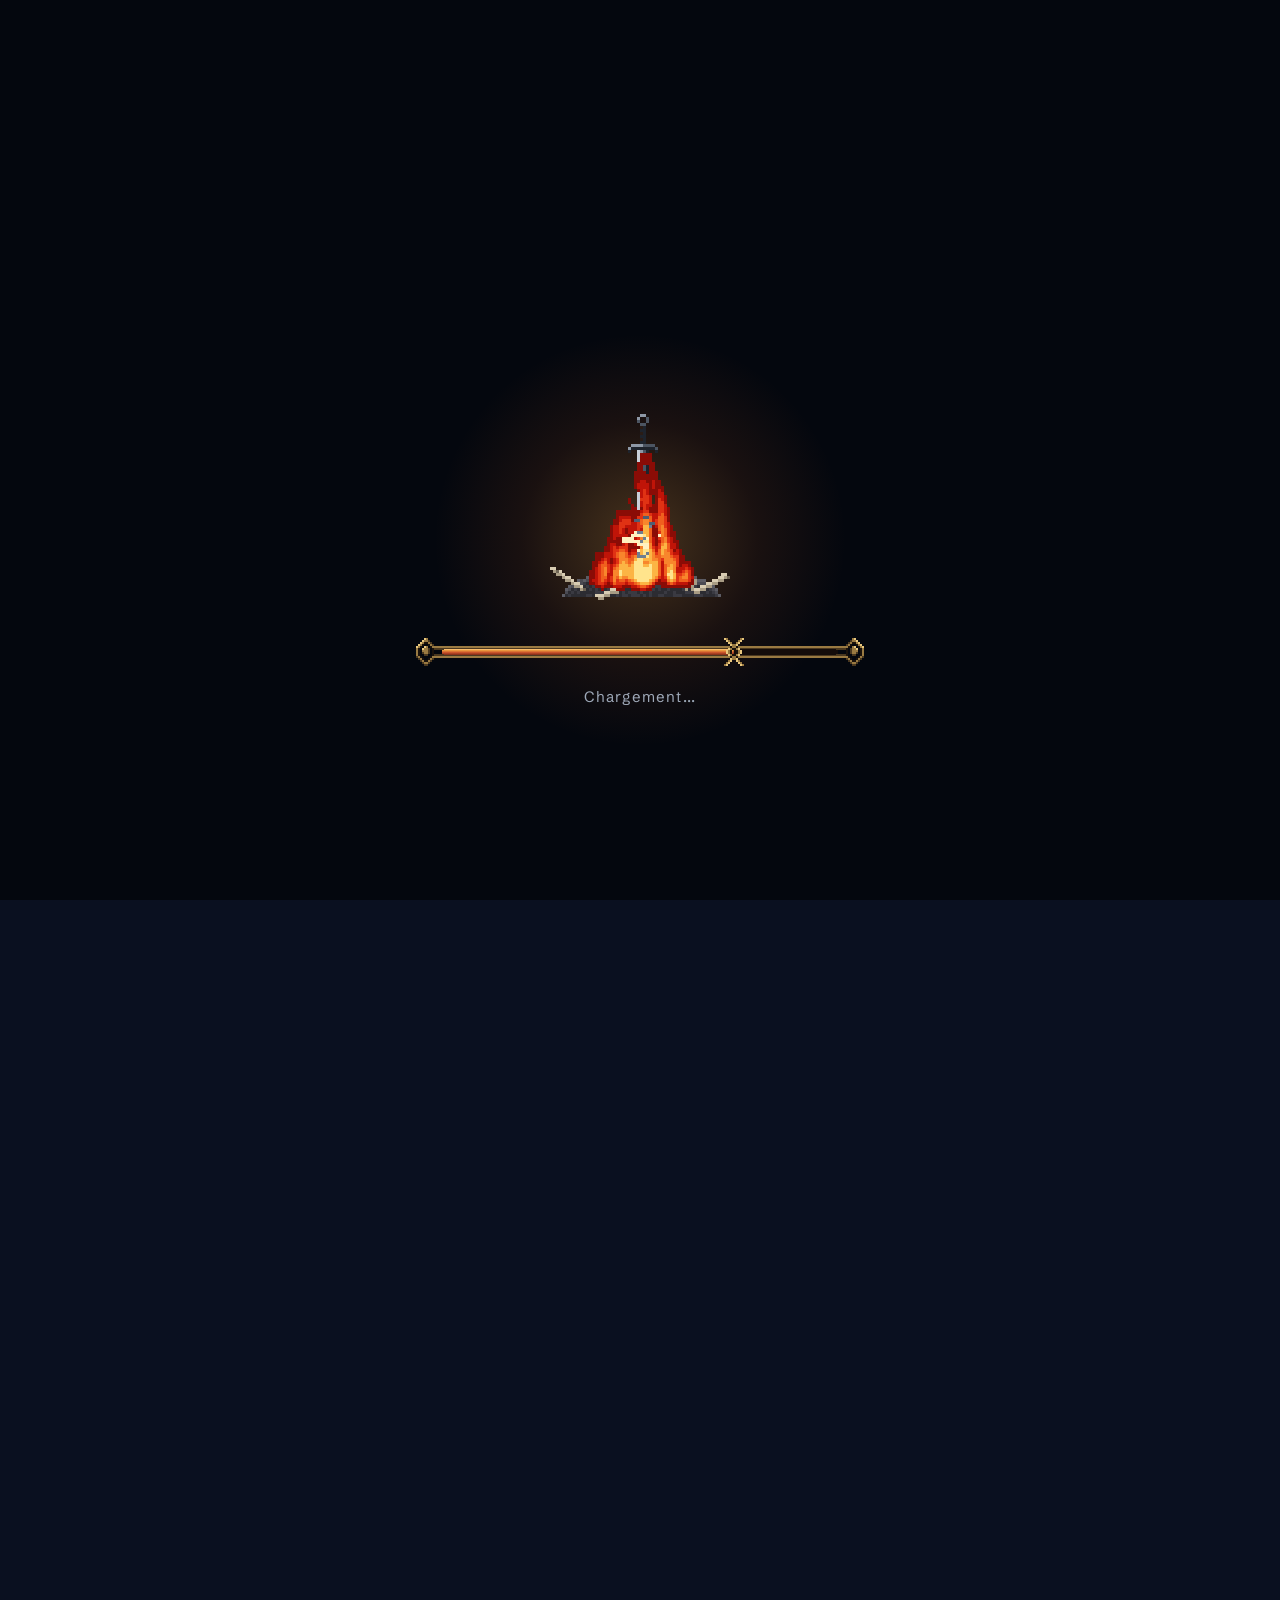
==== commit 416d5719: "feat: section Projets complète (vrais projets, catégories IUT / perso), passage fluide, reflet du po" ====
--- a/index.html
+++ b/index.html
@@ -11,7 +11,6 @@
   <link rel="alternate" hreflang="en" href="en/">
   <link rel="preload" href="assets/fonts/pirata-one-latin.woff2" as="font" type="font/woff2" crossorigin>
   <link rel="preload" href="assets/fonts/schibsted-grotesk-latin.woff2" as="font" type="font/woff2" crossorigin>
-  <link rel="preload" href="assets/fonts/pixelify-sans-latin.woff2" as="font" type="font/woff2" crossorigin>
   <link rel="stylesheet" href="assets/css/style.css">
   <script>document.documentElement.className = "js chargement-actif";</script>
 </head>
@@ -65,17 +64,22 @@
     <span class="chemin__etincelle"></span>
   </nav>
 
+  <canvas class="passage" aria-hidden="true"></canvas>
+
   <main id="contenu">
     <section class="hero" id="accueil" aria-labelledby="hero-titre">
       <div class="hero__scene" aria-hidden="true">
         <img class="hero__calque hero__calque--ciel" src="assets/images/hero/ciel.png" alt="" width="816" height="452">
         <div class="hero__etoiles"></div>
         <img class="hero__calque hero__calque--montagne" src="assets/images/hero/montagne.png" alt="" width="816" height="452">
+        <canvas class="hero__calque hero__calque--nuit" width="816" height="452"></canvas>
         <img class="hero__calque hero__calque--brume-loin" src="assets/images/hero/brume-loin.png" alt="" width="816" height="452">
         <img class="hero__calque hero__calque--foret-loin" src="assets/images/hero/foret-loin.png" alt="" width="816" height="452">
         <img class="hero__calque hero__calque--brume-proche" src="assets/images/hero/brume-proche.png" alt="" width="816" height="452">
         <img class="hero__calque hero__calque--foret-proche" src="assets/images/hero/foret-proche.png" alt="" width="816" height="452">
         <img class="hero__calque hero__calque--arcade" src="assets/images/hero/arcade.png" alt="" width="816" height="452">
+        <img class="hero__calque hero__calque--objets" src="assets/images/hero/objets.png" alt="" width="816" height="452">
+        <canvas class="hero__calque hero__calque--vie" width="816" height="452"></canvas>
         <canvas class="hero__camera"></canvas>
         <div class="hero__vignette"></div>
         <div class="hero__halo"></div>
@@ -107,8 +111,12 @@
         </div>
 
         <div class="apropos__identite">
-          <div class="apropos__cadre">
-            <img class="apropos__portrait" src="assets/images/a-propos/portrait-etudiant.png" alt="Portrait pixel art de Paul Siron en sweat bordeaux" width="152" height="192"><canvas class="apropos__or" width="152" height="192" aria-hidden="true"></canvas>
+          <div class="apropos__carte">
+            <div class="apropos__cadre">
+              <span class="apropos__lisere" aria-hidden="true"></span>
+              <img class="apropos__portrait" src="assets/images/a-propos/portrait-etudiant.png" alt="Portrait pixel art de Paul Siron en sweat bordeaux" width="152" height="192">
+              <span class="apropos__reflet" aria-hidden="true"></span>
+            </div>
           </div>
           <p class="apropos__nom">Paul Siron</p>
           <p class="apropos__statut">Étudiant en BUT MMI · Limoges</p>
@@ -201,9 +209,27 @@
       </div>
     </section>
 
-    <section class="zone" id="projets" aria-labelledby="titre-projets">
-      <h2 class="zone__titre" id="titre-projets">Projets</h2>
-      <p class="zone__texte">Section en cours de construction.</p>
+    <section class="zone zone--projets" id="projets" aria-labelledby="titre-projets">
+      <div class="projets__decor" aria-hidden="true"></div>
+      <canvas class="projets__bougies" width="464" height="234" aria-hidden="true"></canvas>
+      <!-- les affiches clouées sur la carte : roulées au repos, déroulées au survol, un clic ouvre le projet ;
+           --ax / --ay = place de l'affiche (sur les terres) -->
+      <div class="projets__carte" role="group" aria-labelledby="titre-projets">
+        <div class="projets__onglets" role="group" aria-label="Catégorie de projets" data-iut="Projets IUT" data-perso="Projets perso"><button class="projets__fleche projets__fleche--precedente" type="button" aria-label="Catégorie précédente"></button><p class="projets__categorie" aria-live="polite">Projets IUT</p><button class="projets__fleche projets__fleche--suivante" type="button" aria-label="Catégorie suivante"></button></div>
+        <button class="affiche" type="button" aria-haspopup="dialog" data-dossier="dossier-hollow" data-groupe="iut" style="--ax: 23.1%; --ay: 29.2%; --r: -2deg;"><span class="affiche__deroule"><span class="affiche__papier"><img class="affiche__vignette" src="assets/images/projets/hollow/vignette.webp" alt="" width="960" height="540"><span class="affiche__nom">App Hollow Knight</span></span></span><span class="affiche__rouleau"></span></button>
+        <button class="affiche" type="button" aria-haspopup="dialog" data-dossier="dossier-decathlon" data-groupe="iut" style="--ax: 14.1%; --ay: 65.8%; --r: -4deg;"><span class="affiche__deroule"><span class="affiche__papier"><img class="affiche__vignette" src="assets/images/projets/decathlon/vignette.webp" alt="" width="960" height="540"><span class="affiche__nom">Stop motion Decathlon</span></span></span><span class="affiche__rouleau"></span></button>
+        <button class="affiche" type="button" aria-haspopup="dialog" data-dossier="dossier-reportage" data-groupe="iut" style="--ax: 51.9%; --ay: 18.4%; --r: 3deg;"><span class="affiche__deroule"><span class="affiche__papier"><img class="affiche__vignette" src="assets/images/projets/reportage/vignette.webp" alt="" width="960" height="540"><span class="affiche__nom">Reportage et pub</span></span></span><span class="affiche__rouleau"></span></button>
+        <button class="affiche" type="button" aria-haspopup="dialog" data-dossier="dossier-stickers" data-groupe="iut" style="--ax: 65.6%; --ay: 67.9%; --r: 5deg;"><span class="affiche__deroule"><span class="affiche__papier"><img class="affiche__vignette" src="assets/images/projets/stickers/vignette.webp" alt="" width="960" height="540"><span class="affiche__nom">Stickers hard &amp; soft skills</span></span></span><span class="affiche__rouleau"></span></button>
+        <button class="affiche" type="button" aria-haspopup="dialog" data-dossier="dossier-ecommerce" data-groupe="iut" style="--ax: 75%; --ay: 11.8%; --r: -3deg;"><span class="affiche__deroule"><span class="affiche__papier"><img class="affiche__vignette" src="assets/images/projets/ecommerce/vignette.webp" alt="" width="960" height="540"><span class="affiche__nom">Site e-commerce gaming</span></span></span><span class="affiche__rouleau"></span></button>
+        <button class="affiche" type="button" aria-haspopup="dialog" data-dossier="dossier-youtube" data-groupe="perso" hidden style="--ax: 23.1%; --ay: 29.2%; --r: -2deg;"><span class="affiche__deroule"><span class="affiche__papier"><img class="affiche__vignette" src="assets/images/projets/youtube/vignette.webp" alt="" width="960" height="540"><span class="affiche__nom">Chaîne YouTube</span></span></span><span class="affiche__rouleau"></span></button>
+        <button class="affiche" type="button" aria-haspopup="dialog" data-dossier="dossier-dessin" data-groupe="perso" hidden style="--ax: 51.9%; --ay: 18.4%; --r: 3deg;"><span class="affiche__deroule"><span class="affiche__papier"><img class="affiche__vignette" src="assets/images/projets/dessin/vignette.webp" alt="" width="960" height="540"><span class="affiche__nom">Dessin</span></span></span><span class="affiche__rouleau"></span></button>
+        <button class="affiche" type="button" aria-haspopup="dialog" data-dossier="dossier-jeu" data-groupe="perso" hidden style="--ax: 14.1%; --ay: 65.8%; --r: -4deg;"><span class="affiche__deroule"><span class="affiche__papier"><img class="affiche__vignette" src="assets/images/projets/jeu/vignette.webp" alt="" width="960" height="540"><span class="affiche__nom">Jeu vidéo</span></span></span><span class="affiche__rouleau"></span></button>
+        <button class="affiche" type="button" aria-haspopup="dialog" data-dossier="dossier-portfolio" data-groupe="perso" hidden style="--ax: 65.6%; --ay: 67.9%; --r: 5deg;"><span class="affiche__deroule"><span class="affiche__papier"><img class="affiche__vignette" src="assets/images/projets/portfolio/vignette.webp" alt="" width="960" height="540"><span class="affiche__nom">Ce portfolio</span></span></span><span class="affiche__rouleau"></span></button>
+      </div>
+      <div class="projets">
+        <h2 class="zone__titre projets__titre" id="titre-projets">Projets</h2>
+        <p class="projets__consigne">Survole les parchemins cloués sur la carte, clique pour ouvrir une quête.</p>
+      </div>
     </section>
 
     <section class="zone" id="contact" aria-labelledby="titre-contact">
@@ -215,6 +241,287 @@
   <footer class="pied">
     <p class="pied__texte">© 2026 Paul Siron</p>
   </footer>
+
+  <dialog class="dossier" id="dossier-hollow" aria-labelledby="dossier-hollow-titre">
+    <div class="dossier__cadre">
+      <button class="dossier__fermer" type="button" aria-label="Fermer le projet"></button>
+      <div class="dossier__texte">
+        <p class="dossier__type">UI mobile · Figma</p>
+        <h2 class="dossier__titre" id="dossier-hollow-titre">App Hollow Knight</h2>
+        <p class="dossier__description">Le sujet : imaginer l’application qu’utiliserait un personnage de fiction s’il avait un smartphone. J’ai conçu une appli pour le chevalier de Hollow Knight, qui lui permet de scanner les créatures, de lire leurs fiches et de les collectionner comme des cartes.</p>
+        <p class="dossier__description">L’appli répond à un vrai besoin du personnage et reprend la charte, l’univers et les assets du jeu. Projet mené seul, de l’idée au prototype interactif.</p>
+        <dl class="dossier__details">
+          <div class="dossier__ligne"><dt>Contexte</dt><dd>Cours d’UI/UX · BUT MMI, semestre 3</dd></div>
+          <div class="dossier__ligne"><dt>Rôle</dt><dd>Projet individuel</dd></div>
+          <div class="dossier__ligne"><dt>Outil</dt><dd>Figma</dd></div>
+        </dl>
+        <p class="dossier__liens"><a class="dossier__lien" href="https://www.figma.com/proto/tQHJ85Qfd7BLv5JaHsO8q5/SIRON-Paul---Hollow-Knight?node-id=2181-1936&amp;p=f&amp;viewport=249%2C402%2C0.34&amp;t=zzULNk2KFaRYJxWS-1&amp;scaling=scale-down&amp;content-scaling=fixed&amp;starting-point-node-id=2181%3A1936&amp;page-id=2181%3A1935" target="_blank" rel="noopener">Voir le prototype<span class="visuellement-cache"> (nouvel onglet)</span></a></p>
+      </div>
+<section class="dossier__galerie" aria-label="Images du projet">
+        <figure class="dossier__vue">
+          <img class="dossier__image" src="assets/images/projets/hollow/1.webp" alt="App Hollow Knight, image 1 sur 3" width="1600" height="900">
+          <figcaption class="dossier__legende"></figcaption>
+        </figure>
+        <div class="dossier__navigation">
+          <button class="dossier__fleche dossier__fleche--precedente" type="button" aria-label="Image précédente"></button>
+          <ul class="dossier__miniatures">
+            <li><button class="dossier__miniature" type="button" aria-pressed="true" aria-label="Image 1 sur 3" data-image="assets/images/projets/hollow/1.webp"><img src="assets/images/projets/hollow/1-mini.webp" alt="" width="96" height="54" loading="lazy"></button></li>
+            <li><button class="dossier__miniature" type="button" aria-pressed="false" aria-label="Image 2 sur 3" data-image="assets/images/projets/hollow/2.webp"><img src="assets/images/projets/hollow/2-mini.webp" alt="" width="96" height="54" loading="lazy"></button></li>
+            <li><button class="dossier__miniature" type="button" aria-pressed="false" aria-label="Image 3 sur 3" data-image="assets/images/projets/hollow/3.webp"><img src="assets/images/projets/hollow/3-mini.webp" alt="" width="96" height="54" loading="lazy"></button></li>
+          </ul>
+          <button class="dossier__fleche dossier__fleche--suivante" type="button" aria-label="Image suivante"></button>
+        </div>
+      </section>
+    </div>
+  </dialog>
+
+  <dialog class="dossier" id="dossier-decathlon" aria-labelledby="dossier-decathlon-titre">
+    <div class="dossier__cadre">
+      <button class="dossier__fermer" type="button" aria-label="Fermer le projet"></button>
+      <div class="dossier__texte">
+        <p class="dossier__type">Vidéo · stop motion</p>
+        <h2 class="dossier__titre" id="dossier-decathlon-titre">Stop motion Decathlon</h2>
+        <p class="dossier__description">Un clip en stop motion de 30 secondes pour la campagne fictive « Un pied dans un monde meilleur », qui valorise le réseau de réparation de matériel sportif de Decathlon.</p>
+        <p class="dossier__description">Pratiquant la trottinette freestyle, j’ai proposé mon propre matériel comme fil conducteur : une trottinette à la roue cassée, démontée, réparée puis remontée, image par image.</p>
+        <dl class="dossier__details">
+          <div class="dossier__ligne"><dt>Contexte</dt><dd>SAÉ 1.04 · BUT MMI, semestre 1</dd></div>
+          <div class="dossier__ligne"><dt>Mon rôle</dt><dd>Trame narrative, storyboard, prise de vue stop motion</dd></div>
+          <div class="dossier__ligne"><dt>Format</dt><dd>Clip YouTube, 30 s, HD</dd></div>
+        </dl>
+      </div>
+<section class="dossier__galerie" aria-label="Images du projet">
+        <figure class="dossier__vue">
+          <img class="dossier__image" src="assets/images/projets/decathlon/1.webp" alt="Stop motion Decathlon, image 1 sur 2" width="1600" height="900">
+          <figcaption class="dossier__legende"></figcaption>
+        </figure>
+        <div class="dossier__navigation">
+          <button class="dossier__fleche dossier__fleche--precedente" type="button" aria-label="Image précédente"></button>
+          <ul class="dossier__miniatures">
+            <li><button class="dossier__miniature" type="button" aria-pressed="true" aria-label="Image 1 sur 2" data-image="assets/images/projets/decathlon/1.webp"><img src="assets/images/projets/decathlon/1-mini.webp" alt="" width="96" height="54" loading="lazy"></button></li>
+            <li><button class="dossier__miniature" type="button" aria-pressed="false" aria-label="Image 2 sur 2" data-image="assets/images/projets/decathlon/2.webp"><img src="assets/images/projets/decathlon/2-mini.webp" alt="" width="96" height="54" loading="lazy"></button></li>
+          </ul>
+          <button class="dossier__fleche dossier__fleche--suivante" type="button" aria-label="Image suivante"></button>
+        </div>
+      </section>
+    </div>
+  </dialog>
+
+  <dialog class="dossier" id="dossier-reportage" aria-labelledby="dossier-reportage-titre">
+    <div class="dossier__cadre">
+      <button class="dossier__fermer" type="button" aria-label="Fermer le projet"></button>
+      <div class="dossier__texte">
+        <p class="dossier__type">Vidéo · reportage et publicité</p>
+        <h2 class="dossier__titre" id="dossier-reportage-titre">Reportage et pub</h2>
+        <p class="dossier__description">Un reportage de trois minutes au plus, construit autour d’interviews, et une publicité, sur des sujets libres.</p>
+        <dl class="dossier__details">
+          <div class="dossier__ligne"><dt>Contexte</dt><dd>BUT MMI, semestre 1</dd></div>
+          <div class="dossier__ligne"><dt>Mon rôle</dt><dd>Scénario, prise de vue, montage</dd></div>
+          <div class="dossier__ligne"><dt>Outil</dt><dd>DaVinci Resolve</dd></div>
+        </dl>
+        <p class="dossier__liens"><a class="dossier__lien" href="https://youtu.be/XSuQX0kv3WE" target="_blank" rel="noopener">Voir la vidéo<span class="visuellement-cache"> (nouvel onglet)</span></a></p>
+      </div>
+<section class="dossier__galerie" aria-label="Images du projet">
+        <figure class="dossier__vue">
+          <img class="dossier__image" src="assets/images/projets/reportage/1.webp" alt="Reportage et pub, image 1 sur 4" width="1600" height="900">
+          <figcaption class="dossier__legende"></figcaption>
+        </figure>
+        <div class="dossier__navigation">
+          <button class="dossier__fleche dossier__fleche--precedente" type="button" aria-label="Image précédente"></button>
+          <ul class="dossier__miniatures">
+            <li><button class="dossier__miniature" type="button" aria-pressed="true" aria-label="Image 1 sur 4" data-image="assets/images/projets/reportage/1.webp"><img src="assets/images/projets/reportage/1-mini.webp" alt="" width="96" height="54" loading="lazy"></button></li>
+            <li><button class="dossier__miniature" type="button" aria-pressed="false" aria-label="Image 2 sur 4" data-image="assets/images/projets/reportage/2.webp"><img src="assets/images/projets/reportage/2-mini.webp" alt="" width="96" height="54" loading="lazy"></button></li>
+            <li><button class="dossier__miniature" type="button" aria-pressed="false" aria-label="Image 3 sur 4" data-image="assets/images/projets/reportage/3.webp"><img src="assets/images/projets/reportage/3-mini.webp" alt="" width="96" height="54" loading="lazy"></button></li>
+            <li><button class="dossier__miniature" type="button" aria-pressed="false" aria-label="Image 4 sur 4" data-image="assets/images/projets/reportage/4.webp"><img src="assets/images/projets/reportage/4-mini.webp" alt="" width="96" height="54" loading="lazy"></button></li>
+          </ul>
+          <button class="dossier__fleche dossier__fleche--suivante" type="button" aria-label="Image suivante"></button>
+        </div>
+      </section>
+    </div>
+  </dialog>
+
+  <dialog class="dossier" id="dossier-stickers" aria-labelledby="dossier-stickers-titre">
+    <div class="dossier__cadre">
+      <button class="dossier__fermer" type="button" aria-label="Fermer le projet"></button>
+      <div class="dossier__texte">
+        <p class="dossier__type">Illustration · Illustrator, Photoshop</p>
+        <h2 class="dossier__titre" id="dossier-stickers-titre">Stickers hard &amp; soft skills</h2>
+        <p class="dossier__description">Traduire visuellement mon profil professionnel : une série de stickers qui représentent mes hard skills et mes soft skills, pour le numérique et l’impression.</p>
+        <p class="dossier__description">Après un moodboard par compétence, j’ai étudié deux artistes, Wood pour le vectoriel en flat design et Vincent Perrottet pour le travail matriciel, avant de créer les visuels et leurs mock-ups.</p>
+        <dl class="dossier__details">
+          <div class="dossier__ligne"><dt>Contexte</dt><dd>SAÉ 1.03 · BUT MMI, semestre 1</dd></div>
+          <div class="dossier__ligne"><dt>Rôle</dt><dd>Projet individuel</dd></div>
+          <div class="dossier__ligne"><dt>Outils</dt><dd>Illustrator, Photoshop</dd></div>
+        </dl>
+      </div>
+<section class="dossier__galerie" aria-label="Images du projet">
+        <figure class="dossier__vue">
+          <img class="dossier__image" src="assets/images/projets/stickers/1.webp" alt="Stickers hard &amp; soft skills, image 1 sur 2" width="1600" height="900">
+          <figcaption class="dossier__legende"></figcaption>
+        </figure>
+        <div class="dossier__navigation">
+          <button class="dossier__fleche dossier__fleche--precedente" type="button" aria-label="Image précédente"></button>
+          <ul class="dossier__miniatures">
+            <li><button class="dossier__miniature" type="button" aria-pressed="true" aria-label="Image 1 sur 2" data-image="assets/images/projets/stickers/1.webp"><img src="assets/images/projets/stickers/1-mini.webp" alt="" width="96" height="54" loading="lazy"></button></li>
+            <li><button class="dossier__miniature" type="button" aria-pressed="false" aria-label="Image 2 sur 2" data-image="assets/images/projets/stickers/2.webp"><img src="assets/images/projets/stickers/2-mini.webp" alt="" width="96" height="54" loading="lazy"></button></li>
+          </ul>
+          <button class="dossier__fleche dossier__fleche--suivante" type="button" aria-label="Image suivante"></button>
+        </div>
+      </section>
+    </div>
+  </dialog>
+
+  <dialog class="dossier" id="dossier-ecommerce" aria-labelledby="dossier-ecommerce-titre">
+    <div class="dossier__cadre">
+      <button class="dossier__fermer" type="button" aria-label="Fermer le projet"></button>
+      <div class="dossier__texte">
+        <p class="dossier__type">Intégration web · HTML, CSS</p>
+        <h2 class="dossier__titre" id="dossier-ecommerce-titre">Site e-commerce gaming</h2>
+        <p class="dossier__description">Mon premier site : un site e-commerce intégré en HTML et CSS, construit par itérations à partir de composants réutilisables, puis mis en ligne sur les serveurs de l’IUT.</p>
+        <p class="dossier__description">En cours de projet, les consignes sont passées à un système de templates et de composants : j’ai repensé mon code pour l’adapter. Le site final est fluide et responsive, du mobile à l’ordinateur.</p>
+        <dl class="dossier__details">
+          <div class="dossier__ligne"><dt>Contexte</dt><dd>SAÉ 1.05 · BUT MMI, semestre 1</dd></div>
+          <div class="dossier__ligne"><dt>Rôle</dt><dd>Projet individuel</dd></div>
+          <div class="dossier__ligne"><dt>Outils</dt><dd>HTML, CSS, VS Code</dd></div>
+        </dl>
+        <p class="dossier__liens"><a class="dossier__lien" href="https://siron-sae105.mmi-limoges.fr/monsite.html" target="_blank" rel="noopener">Voir le site<span class="visuellement-cache"> (nouvel onglet)</span></a></p>
+      </div>
+<section class="dossier__galerie" aria-label="Images du projet">
+        <figure class="dossier__vue">
+          <img class="dossier__image" src="assets/images/projets/ecommerce/1.webp" alt="Site e-commerce gaming, image 1 sur 4" width="1600" height="900">
+          <figcaption class="dossier__legende"></figcaption>
+        </figure>
+        <div class="dossier__navigation">
+          <button class="dossier__fleche dossier__fleche--precedente" type="button" aria-label="Image précédente"></button>
+          <ul class="dossier__miniatures">
+            <li><button class="dossier__miniature" type="button" aria-pressed="true" aria-label="Image 1 sur 4" data-image="assets/images/projets/ecommerce/1.webp"><img src="assets/images/projets/ecommerce/1-mini.webp" alt="" width="96" height="54" loading="lazy"></button></li>
+            <li><button class="dossier__miniature" type="button" aria-pressed="false" aria-label="Image 2 sur 4" data-image="assets/images/projets/ecommerce/2.webp"><img src="assets/images/projets/ecommerce/2-mini.webp" alt="" width="96" height="54" loading="lazy"></button></li>
+            <li><button class="dossier__miniature" type="button" aria-pressed="false" aria-label="Image 3 sur 4" data-image="assets/images/projets/ecommerce/3.webp"><img src="assets/images/projets/ecommerce/3-mini.webp" alt="" width="96" height="54" loading="lazy"></button></li>
+            <li><button class="dossier__miniature" type="button" aria-pressed="false" aria-label="Image 4 sur 4" data-image="assets/images/projets/ecommerce/4.webp"><img src="assets/images/projets/ecommerce/4-mini.webp" alt="" width="96" height="54" loading="lazy"></button></li>
+          </ul>
+          <button class="dossier__fleche dossier__fleche--suivante" type="button" aria-label="Image suivante"></button>
+        </div>
+      </section>
+    </div>
+  </dialog>
+  <dialog class="dossier" id="dossier-youtube" aria-labelledby="dossier-youtube-titre">
+    <div class="dossier__cadre">
+      <button class="dossier__fermer" type="button" aria-label="Fermer le projet"></button>
+      <div class="dossier__texte">
+        <p class="dossier__type">Vidéo · tournage, montage</p>
+        <h2 class="dossier__titre" id="dossier-youtube-titre">Chaîne YouTube</h2>
+        <p class="dossier__description">Sur ma chaîne pol_scootering, je partage des moments passés avec mes amis autour de ma passion, la trottinette freestyle : je filme, je monte et je publie.</p>
+        <dl class="dossier__details">
+          <div class="dossier__ligne"><dt>Abonnés</dt><dd>131</dd></div>
+          <div class="dossier__ligne"><dt>Vidéos</dt><dd>15</dd></div>
+          <div class="dossier__ligne"><dt>Outil</dt><dd>CapCut, sur mobile et ordinateur</dd></div>
+        </dl>
+        <p class="dossier__liens"><a class="dossier__lien" href="https://youtube.com/@pol_scootering5064" target="_blank" rel="noopener">Voir la chaîne<span class="visuellement-cache"> (nouvel onglet)</span></a></p>
+      </div>
+<section class="dossier__galerie" aria-label="Images du projet">
+        <figure class="dossier__vue">
+          <img class="dossier__image" src="assets/images/projets/youtube/1.webp" alt="Chaîne YouTube, image 1 sur 1" width="1600" height="900">
+          <figcaption class="dossier__legende"></figcaption>
+        </figure>
+        <div class="dossier__navigation">
+          <button class="dossier__fleche dossier__fleche--precedente" type="button" aria-label="Image précédente"></button>
+          <ul class="dossier__miniatures">
+            <li><button class="dossier__miniature" type="button" aria-pressed="true" aria-label="Image 1 sur 1" data-image="assets/images/projets/youtube/1.webp"><img src="assets/images/projets/youtube/1-mini.webp" alt="" width="96" height="54" loading="lazy"></button></li>
+          </ul>
+          <button class="dossier__fleche dossier__fleche--suivante" type="button" aria-label="Image suivante"></button>
+        </div>
+      </section>
+    </div>
+  </dialog>
+  <dialog class="dossier" id="dossier-dessin" aria-labelledby="dossier-dessin-titre">
+    <div class="dossier__cadre">
+      <button class="dossier__fermer" type="button" aria-label="Fermer le projet"></button>
+      <div class="dossier__texte">
+        <p class="dossier__type">Illustration · papier, tablette</p>
+        <h2 class="dossier__titre" id="dossier-dessin-titre">Dessin</h2>
+        <p class="dossier__description">Je dessine depuis le confinement de 2020. J’ai commencé par le manga, et je m’ouvre aujourd’hui à tous les styles.</p>
+        <dl class="dossier__details">
+          <div class="dossier__ligne"><dt>Outils</dt><dd>Papier, tablette graphique, Photoshop</dd></div>
+        </dl>
+      </div>
+<section class="dossier__galerie" aria-label="Images du projet">
+        <figure class="dossier__vue">
+          <img class="dossier__image" src="assets/images/projets/dessin/1.webp" alt="Dessin, image 1 sur 4" width="1600" height="900">
+          <figcaption class="dossier__legende"></figcaption>
+        </figure>
+        <div class="dossier__navigation">
+          <button class="dossier__fleche dossier__fleche--precedente" type="button" aria-label="Image précédente"></button>
+          <ul class="dossier__miniatures">
+            <li><button class="dossier__miniature" type="button" aria-pressed="true" aria-label="Image 1 sur 4" data-image="assets/images/projets/dessin/1.webp"><img src="assets/images/projets/dessin/1-mini.webp" alt="" width="96" height="54" loading="lazy"></button></li>
+            <li><button class="dossier__miniature" type="button" aria-pressed="false" aria-label="Image 2 sur 4" data-image="assets/images/projets/dessin/2.webp"><img src="assets/images/projets/dessin/2-mini.webp" alt="" width="96" height="54" loading="lazy"></button></li>
+            <li><button class="dossier__miniature" type="button" aria-pressed="false" aria-label="Image 3 sur 4" data-image="assets/images/projets/dessin/3.webp"><img src="assets/images/projets/dessin/3-mini.webp" alt="" width="96" height="54" loading="lazy"></button></li>
+            <li><button class="dossier__miniature" type="button" aria-pressed="false" aria-label="Image 4 sur 4" data-image="assets/images/projets/dessin/4.webp"><img src="assets/images/projets/dessin/4-mini.webp" alt="" width="96" height="54" loading="lazy"></button></li>
+          </ul>
+          <button class="dossier__fleche dossier__fleche--suivante" type="button" aria-label="Image suivante"></button>
+        </div>
+      </section>
+    </div>
+  </dialog>
+  <dialog class="dossier" id="dossier-jeu" aria-labelledby="dossier-jeu-titre">
+    <div class="dossier__cadre">
+      <button class="dossier__fermer" type="button" aria-label="Fermer le projet"></button>
+      <div class="dossier__texte">
+        <p class="dossier__type">Jeu vidéo · Unity</p>
+        <h2 class="dossier__titre" id="dossier-jeu-titre">Jeu vidéo</h2>
+        <p class="dossier__description">J’apprends à créer seul un jeu vidéo en 2D de type metroidvania, à l’aide de tutoriels. C’est avant tout un projet d’apprentissage : le jeu n’a pas encore de nom.</p>
+        <dl class="dossier__details">
+          <div class="dossier__ligne"><dt>Outil</dt><dd>Unity</dd></div>
+          <div class="dossier__ligne"><dt>Statut</dt><dd>En cours</dd></div>
+        </dl>
+      </div>
+<section class="dossier__galerie" aria-label="Images du projet">
+        <figure class="dossier__vue">
+          <img class="dossier__image" src="assets/images/projets/jeu/1.webp" alt="Jeu vidéo, image 1 sur 3" width="1600" height="900">
+          <video class="dossier__video" muted loop playsinline preload="none" poster="assets/images/projets/jeu/extrait-affiche.webp" aria-label="Extrait de gameplay · Jeu vidéo" hidden></video>
+          <figcaption class="dossier__legende"></figcaption>
+        </figure>
+        <div class="dossier__navigation">
+          <button class="dossier__fleche dossier__fleche--precedente" type="button" aria-label="Image précédente"></button>
+          <ul class="dossier__miniatures">
+            <li><button class="dossier__miniature" type="button" aria-pressed="true" aria-label="Image 1 sur 3" data-image="assets/images/projets/jeu/1.webp"><img src="assets/images/projets/jeu/1-mini.webp" alt="" width="96" height="54" loading="lazy"></button></li>
+            <li><button class="dossier__miniature" type="button" aria-pressed="false" aria-label="Image 2 sur 3" data-image="assets/images/projets/jeu/2.webp"><img src="assets/images/projets/jeu/2-mini.webp" alt="" width="96" height="54" loading="lazy"></button></li>
+            <li><button class="dossier__miniature dossier__miniature--video" type="button" aria-pressed="false" aria-label="Vidéo de gameplay" data-video="assets/images/projets/jeu/extrait.mp4"><img src="assets/images/projets/jeu/extrait-mini.webp" alt="" width="96" height="54" loading="lazy"></button></li>
+          </ul>
+          <button class="dossier__fleche dossier__fleche--suivante" type="button" aria-label="Image suivante"></button>
+        </div>
+      </section>
+    </div>
+  </dialog>
+  <dialog class="dossier" id="dossier-portfolio" aria-labelledby="dossier-portfolio-titre">
+    <div class="dossier__cadre">
+      <button class="dossier__fermer" type="button" aria-label="Fermer le projet"></button>
+      <div class="dossier__texte">
+        <p class="dossier__type">Web · direction artistique, IA</p>
+        <h2 class="dossier__titre" id="dossier-portfolio-titre">Ce portfolio</h2>
+        <p class="dossier__description">Ce site : un voyage en pixel art, de la forêt jusqu’au château, que j’ai conçu et dirigé de bout en bout en travaillant main dans la main avec l’IA.</p>
+        <p class="dossier__description">J’ai fixé la direction artistique, la narration et chaque interaction ; Claude a écrit le code et ChatGPT a généré les illustrations, que j’ai validées et fait retoucher étape par étape.</p>
+        <dl class="dossier__details">
+          <div class="dossier__ligne"><dt>Rôle</dt><dd>Direction artistique, conception, pilotage des IA</dd></div>
+          <div class="dossier__ligne"><dt>Outils</dt><dd>Claude, ChatGPT, HTML, CSS, JavaScript, GSAP</dd></div>
+        </dl>
+      </div>
+<section class="dossier__galerie" aria-label="Images du projet">
+        <figure class="dossier__vue">
+          <img class="dossier__image" src="assets/images/projets/portfolio/1.webp" alt="Ce portfolio, image 1 sur 4" width="1600" height="900">
+          <figcaption class="dossier__legende"></figcaption>
+        </figure>
+        <div class="dossier__navigation">
+          <button class="dossier__fleche dossier__fleche--precedente" type="button" aria-label="Image précédente"></button>
+          <ul class="dossier__miniatures">
+            <li><button class="dossier__miniature" type="button" aria-pressed="true" aria-label="Image 1 sur 4" data-image="assets/images/projets/portfolio/1.webp"><img src="assets/images/projets/portfolio/1-mini.webp" alt="" width="96" height="54" loading="lazy"></button></li>
+            <li><button class="dossier__miniature" type="button" aria-pressed="false" aria-label="Image 2 sur 4" data-image="assets/images/projets/portfolio/2.webp"><img src="assets/images/projets/portfolio/2-mini.webp" alt="" width="96" height="54" loading="lazy"></button></li>
+            <li><button class="dossier__miniature" type="button" aria-pressed="false" aria-label="Image 3 sur 4" data-image="assets/images/projets/portfolio/3.webp"><img src="assets/images/projets/portfolio/3-mini.webp" alt="" width="96" height="54" loading="lazy"></button></li>
+            <li><button class="dossier__miniature" type="button" aria-pressed="false" aria-label="Image 4 sur 4" data-image="assets/images/projets/portfolio/4.webp"><img src="assets/images/projets/portfolio/4-mini.webp" alt="" width="96" height="54" loading="lazy"></button></li>
+          </ul>
+          <button class="dossier__fleche dossier__fleche--suivante" type="button" aria-label="Image suivante"></button>
+        </div>
+      </section>
+    </div>
+  </dialog>
 
   <div class="annonce" aria-hidden="true">
     <div class="annonce__voile"></div>
--- a/assets/css/style.css
+++ b/assets/css/style.css
@@ -4,30 +4,6 @@
   font-weight: 400;
   font-display: swap;
   src: url("../fonts/pirata-one-latin.woff2") format("woff2");
-}
-
-@font-face {
-  font-family: "IM Fell English";
-  font-style: normal;
-  font-weight: 400;
-  font-display: swap;
-  src: url("../fonts/im-fell-english-latin.woff2") format("woff2");
-}
-
-@font-face {
-  font-family: "IM Fell English";
-  font-style: italic;
-  font-weight: 400;
-  font-display: swap;
-  src: url("../fonts/im-fell-english-italique-latin.woff2") format("woff2");
-}
-
-@font-face {
-  font-family: "IM Fell English SC";
-  font-style: normal;
-  font-weight: 400;
-  font-display: swap;
-  src: url("../fonts/im-fell-english-sc-latin.woff2") format("woff2");
 }
 
 @font-face {
@@ -46,14 +22,6 @@
   font-display: swap;
   src: url("../fonts/schibsted-grotesk-latin-ext.woff2") format("woff2");
   unicode-range: U+0100-02BA, U+02BD-02C5, U+02C7-02CC, U+02CE-02D7, U+02DD-02FF, U+1D00-1DBF, U+1E00-1E9F, U+1EF2-1EFF, U+2020, U+20A0-20AB, U+20AD-20C4, U+2113, U+2C60-2C7F, U+A720-A7FF;
-}
-
-@font-face {
-  font-family: "Pixelify Sans";
-  font-style: normal;
-  font-weight: 400;
-  font-display: swap;
-  src: url("../fonts/pixelify-sans-latin.woff2") format("woff2");
 }
 
 :root {
@@ -75,10 +43,7 @@
   --couleur-jauge: #140c0a;
 
   --police-titre: "Pirata One", "Old English Text MT", serif;
-  --police-grimoire: "IM Fell English", Georgia, serif;
-  --police-grimoire-sc: "IM Fell English SC", Georgia, serif;
   --police-texte: "Schibsted Grotesk", system-ui, sans-serif;
-  --police-pixel: "Pixelify Sans", monospace;
 
   --taille-titre-hero: clamp(4rem, 3.5rem + 7vw, 9.75rem);
   --taille-titre-zone: clamp(3rem, 2rem + 5vw, 8rem);
@@ -126,6 +91,8 @@
   --couleur-terne: #8f897b;
   --couleur-terne-clair: #a39c8a;
   --couleur-case: #3a3424;
+  --couleur-chemin-quete: #b0472a;
+  --largeur-panneau-projets: 17rem;
 
   --largeur-feu-chargement: 16.5rem;
   --hauteur-feu-chargement: 18.75rem;
@@ -219,6 +186,13 @@
   gap: var(--espace-m);
   position: relative;
   margin-top: var(--decalage-feu-chargement);
+}
+
+/* animations réduites : pas de feu figé à moitié chargé, la jauge suffit */
+@media (prefers-reduced-motion: reduce) {
+  .chargement__feu {
+    visibility: hidden;
+  }
 }
 
 .chargement__feu {
@@ -318,7 +292,7 @@
 
 .chargement__texte {
   margin: 0;
-  font-family: var(--police-pixel);
+  font-family: var(--police-texte);
   font-size: var(--taille-petit);
   letter-spacing: 0.08em;
   color: var(--couleur-texte-2);
@@ -555,7 +529,7 @@
 }
 
 .hero__lune {
-  background: radial-gradient(ellipse 1.6% 2.9% at 56.88% 30.97%, rgb(158 173 184 / 0.55) 0%, rgb(140 158 173 / 0.42) 62%, rgb(77 102 128 / 0.12) 72%, rgb(51 77 102 / 0) 100%);
+  background: radial-gradient(ellipse 1.6% 2.9% at 56.89% 30.91%, rgb(158 173 184 / 0.55) 0%, rgb(140 158 173 / 0.42) 62%, rgb(77 102 128 / 0.12) 72%, rgb(51 77 102 / 0) 100%);
   mix-blend-mode: screen;
 }
 
@@ -870,10 +844,11 @@
 .apropos__intitule,
 .equipement__titre {
   margin: 0;
-  font-family: var(--police-grimoire-sc);
-  font-size: 0.875rem;
+  font-family: var(--police-texte);
+  font-size: 0.6825rem;
   font-weight: 400;
-  letter-spacing: 0.18em;
+  letter-spacing: 0.08em;
+  text-transform: uppercase;
   color: var(--couleur-or);
 }
 
@@ -912,7 +887,7 @@
 }
 
 .classes__nom {
-  font-family: var(--police-grimoire);
+  font-family: var(--police-texte);
   font-size: 1.5rem;
   line-height: 1.2;
   color: var(--couleur-terne);
@@ -920,9 +895,8 @@
 }
 
 .classes__type {
-  font-family: var(--police-grimoire);
+  font-family: var(--police-texte);
   font-size: 1rem;
-  font-style: italic;
   color: var(--couleur-terne);
   transition: color 0.3s;
 }
@@ -956,14 +930,18 @@
 
 .apropos__astuce {
   margin: 0.875rem 0 0;
-  font-family: var(--police-grimoire);
+  font-family: var(--police-texte);
   font-size: 0.9375rem;
-  font-style: italic;
   color: var(--couleur-terne);
 }
 
 .apropos__identite {
   grid-area: identite;
+}
+
+/* la carte du portrait : elle s'incline sous la souris (le retournement du skin se fait dedans) */
+.apropos__carte {
+  width: fit-content;
 }
 
 .apropos__cadre {
@@ -1003,21 +981,54 @@
   image-rendering: pixelated;
 }
 
-/* or liquide qui recouvre le portrait au changement de classe (dessiné en pixels de 2 px) */
-.apropos__or {
-  visibility: hidden;
+/* ---------- Reflet doré de carte à collectionner (survol de la photo) ----------
+   Variables posées en JS, lissées comme l'inclinaison de la carte :
+   --reflet-x / --reflet-y : position du pointeur sur la carte (0 % à 100 %)
+   --reflet-dx / --reflet-dy : écart au centre (-50 % à 50 %), amplifié pour faire défiler les bandes
+   --reflet-angle : direction du pointeur depuis le centre, pour la lumière du liseré
+   --reflet-opacite : 0 au repos, 1 pendant le survol */
+.apropos__portrait {
+  position: relative;
+}
+
+/* liseré : le cadre entre la photo et le filet s'illumine d'or, la lumière tourne avec la souris */
+.apropos__lisere {
+  position: absolute;
+  inset: 0;
+  background: conic-gradient(from var(--reflet-angle, 135deg), #f2d896, #c99a45 12%, #8a6424 30%, #3f2b0e 50%, #8a6424 70%, #e2b65a 88%, #fff1c4);
+  box-shadow: 0 0 0.625rem rgb(255 196 100 / 0.25), 0 0 0.1875rem rgb(255 226 160 / 0.35);
+  opacity: calc(var(--reflet-opacite, 0) * 0.8);
+  transition: opacity 0.35s ease-out;
+  pointer-events: none;
+}
+
+/* reflet holographique doré sur la photo : bandes d'or qui balaient la carte plus vite que le pointeur,
+   paillettes en parallaxe qui scintillent au mouvement */
+.apropos__reflet {
   position: absolute;
   inset: 0.4375rem;
-  width: var(--largeur-portrait);
-  height: auto;
-  aspect-ratio: 152 / 192;
-  image-rendering: pixelated;
+  overflow: hidden;
+  background:
+    /* éclat : une tache de lumière chaude, large et douce, qui suit le pointeur */
+    radial-gradient(farthest-corner circle at var(--reflet-x, 50%) var(--reflet-y, 50%), rgb(255 236 190 / 0.55) 0%, rgb(255 214 140 / 0.2) 22%, transparent 55%),
+    radial-gradient(circle, rgb(255 244 205 / 0.75) 0 1px, transparent 1.5px) calc(0.25rem + var(--reflet-dx, 0%) * -0.6) calc(0.5rem + var(--reflet-dy, 0%) * -0.6) / 1.6875rem 2.3125rem,
+    radial-gradient(circle, rgb(255 220 140 / 0.6) 0 1px, transparent 1.5px) calc(1.1875rem + var(--reflet-dx, 0%) * 0.9) calc(1.4375rem + var(--reflet-dy, 0%) * 0.9) / 2.4375rem 1.9375rem,
+    radial-gradient(circle, rgb(255 232 165 / 0.5) 0 1.5px, transparent 2px) calc(0.75rem + var(--reflet-dx, 0%) * 0.3) calc(1.875rem + var(--reflet-dy, 0%) * 0.3) / 3.0625rem 2.6875rem,
+    repeating-linear-gradient(115deg, #3a250a 0%, #8a6424 3%, #e2b65a 5.5%, #fff1c4 6.5%, #e2b65a 7.5%, #8a6424 10%, #3a250a 13%) calc(50% + var(--reflet-dx, 0%) * 1.5) calc(50% + var(--reflet-dy, 0%) * 1.5) / 300% 300%;
+  opacity: calc(var(--reflet-opacite, 0) * 0.35);
+  mix-blend-mode: color-dodge;
+  transition: opacity 0.35s ease-out;
   pointer-events: none;
+}
+
+/* le filet doré du cadre s'allume pendant le survol */
+.apropos__carte:hover .apropos__cadre::before {
+  border-color: var(--couleur-or);
 }
 
 .apropos__nom {
   margin: 0.875rem 0 0;
-  font-family: var(--police-grimoire);
+  font-family: var(--police-texte);
   font-size: 2rem;
   line-height: 1.2;
   color: var(--couleur-ivoire);
@@ -1031,9 +1042,8 @@
 
 .apropos__dispo {
   margin: 0.125rem 0 0;
-  font-family: var(--police-grimoire);
+  font-family: var(--police-texte);
   font-size: 1rem;
-  font-style: italic;
   color: var(--couleur-or);
 }
 
@@ -1050,7 +1060,7 @@
 
 .fiche__nom {
   margin: 0;
-  font-family: var(--police-grimoire);
+  font-family: var(--police-texte);
   font-size: 2.25rem;
   font-weight: 400;
   line-height: 1.2;
@@ -1059,9 +1069,8 @@
 
 .fiche__type {
   margin: 0.0625rem 0 0.6875rem;
-  font-family: var(--police-grimoire);
+  font-family: var(--police-texte);
   font-size: 1.25rem;
-  font-style: italic;
   color: var(--couleur-or);
 }
 
@@ -1102,15 +1111,16 @@
 }
 
 .fiche__ligne dt {
-  font-family: var(--police-grimoire-sc);
-  font-size: 1rem;
-  letter-spacing: 0.1em;
+  font-family: var(--police-texte);
+  font-size: 0.78rem;
+  letter-spacing: 0.08em;
+  text-transform: uppercase;
   color: var(--couleur-terne-clair);
 }
 
 .fiche__ligne dd {
   margin: 0;
-  font-family: var(--police-grimoire);
+  font-family: var(--police-texte);
   font-size: 1.125rem;
   text-align: right;
   color: var(--couleur-ivoire);
@@ -1118,9 +1128,8 @@
 
 .fiche__question {
   margin: 0 0 0.25rem;
-  font-family: var(--police-grimoire);
+  font-family: var(--police-texte);
   font-size: 1.25rem;
-  font-style: italic;
   color: var(--couleur-or);
 }
 
@@ -1161,7 +1170,7 @@
 }
 
 .equipement__legende {
-  font-family: var(--police-grimoire);
+  font-family: var(--police-texte);
   font-size: 0.9375rem;
   text-align: center;
   white-space: nowrap;
@@ -1210,7 +1219,7 @@
 }
 
 .equipement__detail strong {
-  font-family: var(--police-grimoire);
+  font-family: var(--police-texte);
   font-size: 1.25rem;
   font-weight: 400;
   color: var(--couleur-ivoire);
@@ -1231,6 +1240,627 @@
       "panneau panneau";
     row-gap: var(--espace-l);
   }
+}
+
+/* caméra de la transition À propos <-> Projets */
+.passage {
+  visibility: hidden;
+  position: fixed;
+  inset: 0;
+  z-index: 8;
+  width: 100%;
+  height: 100%;
+  pointer-events: none;
+}
+
+/* ---------- Projets : la pièce du château, la carte des quêtes au mur ---------- */
+.zone--projets {
+  position: relative;
+  isolation: isolate;
+  overflow: hidden;
+  justify-content: center;
+  padding-top: 3.5rem;
+  padding-right: calc(var(--marge-page) + var(--reserve-chemin));
+  padding-bottom: 2.5rem;
+}
+
+.projets__decor {
+  position: absolute;
+  inset: 0;
+  z-index: -2;
+  background: url("../images/projets/piece.webp") 50% 50% / cover no-repeat;
+  image-rendering: pixelated;
+}
+
+.projets__decor--cadre {
+  inset: auto;
+  top: var(--piece-y);
+  left: var(--piece-x);
+  width: var(--piece-largeur);
+  height: var(--piece-hauteur);
+  background-size: 100% 100%;
+}
+
+/* flammes animées posées sur les bougies peintes, à la taille des pixels de la pièce */
+.projets__bougies {
+  position: absolute;
+  top: var(--piece-y, 0);
+  left: var(--piece-x, 0);
+  z-index: -2;
+  width: var(--piece-largeur, 100%);
+  height: var(--piece-hauteur, 100%);
+  image-rendering: pixelated;
+  pointer-events: none;
+}
+
+.zone--projets::after {
+  position: absolute;
+  inset: 0;
+  z-index: -1;
+  /* voile léger à gauche, derrière le titre, qui s'arrête avant la carte centrée */
+  background: linear-gradient(90deg, rgb(var(--couleur-nuit) / 0.85) 0%, rgb(var(--couleur-nuit) / 0.5) 14%, rgb(var(--couleur-nuit) / 0) 24%);
+  opacity: var(--voile-decor, 1);
+  pointer-events: none;
+  content: "";
+}
+
+.projets__carte {
+  position: absolute;
+  top: var(--carte-y, 24%);
+  left: var(--carte-x, 36%);
+  z-index: 1;
+  width: var(--carte-largeur, 38%);
+  height: var(--carte-hauteur, 41%);
+}
+
+/* ---------- Affiches clouées sur la carte : roulées au repos, déroulées au survol ---------- */
+/* tailles en cqw : les affiches suivent la taille de la carte ; la carte peinte fait 162 pixels de
+   large, donc un pixel de la carte = 100 / 162 = 0.617cqw (le rouleau et le clou suivent cette grille) */
+.projets__carte {
+  --pixel-carte: 0.617cqw;
+  container-type: inline-size;
+}
+
+.affiche {
+  --courbe-deroule: cubic-bezier(0.3, 0.7, 0.2, 1);
+  --duree-deroule: 0.6s;
+  position: absolute;
+  top: var(--ay);
+  left: var(--ax);
+  z-index: 1;
+  width: 13.1cqw;
+  padding: 0;
+  font: inherit;
+  text-align: center;
+  background: none;
+  border: 0;
+  cursor: pointer;
+  transform-origin: 50% var(--pixel-carte);
+  /* roulée, l'affiche reste droite : une rotation casserait la grille de pixels du rouleau */
+  transition: rotate var(--duree-deroule) var(--courbe-deroule);
+  /* seuls le rouleau et l'affiche ouverte réagissent au pointeur, pas la place vide de l'affiche roulée */
+  pointer-events: none;
+}
+
+/* le clou, en pixels comme la carte */
+.affiche::after {
+  position: absolute;
+  top: calc(var(--pixel-carte) * -0.5);
+  left: 50%;
+  z-index: 2;
+  width: calc(var(--pixel-carte) * 3);
+  aspect-ratio: 3 / 4;
+  background: url("data:image/svg+xml,%3Csvg xmlns='http://www.w3.org/2000/svg' viewBox='0 0 3 4' shape-rendering='crispEdges'%3E%3Crect x='1' y='3' width='2' height='1' fill='%23000' fill-opacity='.45'/%3E%3Crect x='0' y='1' width='3' height='1' fill='%235a5e68'/%3E%3Crect x='1' y='0' width='1' height='3' fill='%235a5e68'/%3E%3Crect x='1' y='0' width='1' height='1' fill='%23c9ccd4'/%3E%3Crect x='0' y='1' width='1' height='1' fill='%239a978f'/%3E%3Crect x='2' y='1' width='1' height='1' fill='%231d1f24'/%3E%3Crect x='1' y='2' width='1' height='1' fill='%231d1f24'/%3E%3C/svg%3E") 0 0 / 100% 100% no-repeat;
+  image-rendering: pixelated;
+  translate: -50% 0;
+  content: "";
+}
+
+.affiche__deroule {
+  display: block;
+  clip-path: inset(0 0 100% 0);
+  transition: clip-path var(--duree-deroule) var(--courbe-deroule);
+}
+
+.affiche__papier {
+  display: block;
+  padding: 1.25cqw 0.95cqw 1.1cqw;
+  background:
+    linear-gradient(315deg, rgb(60 40 20 / 0.45) 0 7%, transparent 7.5%),
+    radial-gradient(circle at 30% 20%, rgb(255 240 200 / 0.3), transparent 50%),
+    radial-gradient(circle at 80% 85%, rgb(90 60 30 / 0.35), transparent 55%),
+    #d2bd8c;
+  clip-path: polygon(0 2%, 22% 0, 48% 1.5%, 76% 0, 100% 1%, 99% 34%, 100% 66%, 98% 93%, 93% 100%, 62% 98%, 34% 100%, 3% 99%, 1% 68%, 0 33%);
+}
+
+.affiche__vignette {
+  display: block;
+  width: 100%;
+  height: auto;
+  aspect-ratio: 16 / 9;
+  object-fit: cover;
+  filter: sepia(0.4) brightness(0.9);
+  border: 1px solid rgb(43 29 18 / 0.5);
+}
+
+.affiche__nom {
+  display: block;
+  margin-top: 0.6cqw;
+  font-family: var(--police-titre);
+  font-size: 1.9cqw;
+  line-height: 1.05;
+  color: #2b1d12;
+}
+
+/* le parchemin roulé, en pixels de la carte (24 × 6) : contour d'encre, trois tons de papier, bouts
+   enroulés, deux liens rouges et une ombre franche */
+.affiche__rouleau {
+  position: absolute;
+  top: 0;
+  right: calc(var(--pixel-carte) * -1.4);
+  left: calc(var(--pixel-carte) * -1.4);
+  z-index: 1;
+  display: block;
+  aspect-ratio: 24 / 6;
+  background: url("data:image/svg+xml,%3Csvg xmlns='http://www.w3.org/2000/svg' viewBox='0 0 24 6' shape-rendering='crispEdges'%3E%3Crect x='3' y='5' width='20' height='1' fill='%23000' fill-opacity='.4'/%3E%3Crect x='2' y='0' width='20' height='1' fill='%232b1d12'/%3E%3Crect x='2' y='4' width='20' height='1' fill='%232b1d12'/%3E%3Crect x='1' y='1' width='1' height='3' fill='%232b1d12'/%3E%3Crect x='22' y='1' width='1' height='3' fill='%232b1d12'/%3E%3Crect x='3' y='1' width='18' height='1' fill='%23e2c48a'/%3E%3Crect x='3' y='2' width='18' height='1' fill='%23c99a5c'/%3E%3Crect x='3' y='3' width='18' height='1' fill='%238a5a2e'/%3E%3Crect x='2' y='1' width='1' height='3' fill='%236e4a26'/%3E%3Crect x='21' y='1' width='1' height='3' fill='%236e4a26'/%3E%3Crect x='2' y='2' width='1' height='1' fill='%23c99a5c'/%3E%3Crect x='21' y='2' width='1' height='1' fill='%23c99a5c'/%3E%3Crect x='6' y='1' width='2' height='1' fill='%23b8352a'/%3E%3Crect x='6' y='2' width='2' height='2' fill='%238e1d16'/%3E%3Crect x='16' y='1' width='2' height='1' fill='%23b8352a'/%3E%3Crect x='16' y='2' width='2' height='2' fill='%238e1d16'/%3E%3C/svg%3E") 0 0 / 100% 100% no-repeat;
+  image-rendering: pixelated;
+  pointer-events: auto;
+  transition: translate var(--duree-deroule) var(--courbe-deroule), opacity 0.1s;
+}
+
+/* ouverte uniquement pendant le survol (ou le focus clavier) : le papier se révèle de haut en bas
+   pendant que le rouleau descend, puis le rouleau s'efface ; l'affiche prend alors sa légère inclinaison */
+/* zone de détection du rouleau élargie autour du dessin : plus facile à attraper */
+.affiche__rouleau::before {
+  position: absolute;
+  inset: calc(var(--pixel-carte) * -3) calc(var(--pixel-carte) * -1.5) calc(var(--pixel-carte) * -4);
+  content: "";
+}
+
+/* une fois survolée, toute l'affiche capte la souris : le rouleau qui descend ne la fait pas se refermer */
+.affiche:is(:hover, :focus-visible) {
+  z-index: 3;
+  filter: drop-shadow(0 0.4cqw 0.4cqw rgb(0 0 0 / 0.55));
+  rotate: var(--r, 0deg);
+  pointer-events: auto;
+}
+
+.affiche:is(:hover, :focus-visible) .affiche__deroule {
+  clip-path: inset(0 0 0 0);
+  pointer-events: auto;
+}
+
+.affiche:is(:hover, :focus-visible) .affiche__rouleau {
+  opacity: 0;
+  translate: 0 calc(var(--hauteur-affiche, 6rem) - var(--pixel-carte) * 3);
+  transition: translate var(--duree-deroule) var(--courbe-deroule), opacity 0.15s calc(var(--duree-deroule) - 0.1s);
+}
+
+.affiche:is(:hover, :focus-visible) .affiche__vignette {
+  filter: none;
+}
+
+.affiche:focus-visible {
+  outline: 2px solid var(--couleur-accent);
+  outline-offset: 0.5cqw;
+}
+
+@media (prefers-reduced-motion: reduce) {
+  .affiche,
+  .affiche__deroule,
+  .affiche__rouleau,
+  .affiche:is(:hover, :focus-visible) .affiche__rouleau {
+    transition: none;
+  }
+}
+
+/* plaque de catégorie (Projets IUT / Projets perso), posée en haut de la carte */
+.projets__onglets {
+  display: flex;
+  align-items: center;
+  gap: 1cqw;
+  position: absolute;
+  top: 2.4cqw;
+  left: 50%;
+  z-index: 4;
+  padding: 0.5cqw 0.9cqw;
+  background: rgb(20 12 6 / 0.82);
+  border: 1px solid var(--couleur-or-sombre);
+  box-shadow: 0 0.3cqw 0.8cqw rgb(0 0 0 / 0.5);
+  translate: -50% 0;
+}
+
+.projets__categorie {
+  min-width: 13cqw;
+  margin: 0;
+  font-family: var(--police-titre);
+  font-size: 2.2cqw;
+  line-height: 1.1;
+  text-align: center;
+  color: var(--couleur-ivoire);
+}
+
+.projets__fleche {
+  width: 2.2cqw;
+  height: 2.2cqw;
+  padding: 0;
+  background: var(--couleur-or);
+  border: 0;
+  clip-path: polygon(100% 0, 0 50%, 100% 100%);
+  cursor: pointer;
+  transition: background-color var(--duree-courte), scale var(--duree-courte);
+}
+
+.projets__fleche--suivante {
+  clip-path: polygon(0 0, 100% 50%, 0 100%);
+}
+
+.projets__fleche:hover {
+  background: var(--couleur-ivoire);
+  scale: 1.15;
+}
+
+.projets__fleche:focus-visible {
+  outline: 2px solid var(--couleur-accent);
+  outline-offset: 0.4cqw;
+}
+
+.projets {
+  display: flex;
+  flex-direction: column;
+  position: relative;
+  z-index: 2;
+  max-width: var(--largeur-panneau-projets);
+  /* même échelle que l'À propos, recopiée en JS */
+  zoom: var(--echelle, 1);
+  /* titre et consigne ne sont pas interactifs : le panneau, posé au-dessus de la carte, ne doit
+     pas capter la souris à la place des parchemins */
+  pointer-events: none;
+}
+
+.projets__consigne {
+  margin: 0;
+  font-family: var(--police-texte);
+  font-size: 1.125rem;
+  color: var(--couleur-terne-clair);
+}
+
+/* écrans peu hauts (barre de favoris, petit portable) : le panneau se resserre */
+@media (min-width: 48rem) and (max-height: 56rem) {
+  .zone--projets {
+    padding-top: 2.5rem;
+    padding-bottom: 1.5rem;
+  }
+}
+
+/* grand écran : titre placé exactement comme celui de l'À propos (même marge, même taille,
+   même échelle, recopiée en JS depuis l'À propos) */
+@media (min-width: 64rem) {
+  .zone--projets {
+    justify-content: flex-start;
+    padding: 0;
+  }
+
+  .projets {
+    max-width: none;
+    padding: var(--marge-apropos);
+  }
+
+  .projets__titre {
+    margin-bottom: var(--espace-s);
+    font-size: var(--taille-titre-apropos);
+    line-height: 1;
+  }
+
+  .projets__consigne {
+    max-width: 16rem;
+  }
+}
+
+/* ---------- Dossier : le projet en grand, dans une fenêtre au-dessus de la page ---------- */
+.dossier-ouvert {
+  overflow: hidden;
+}
+
+.dossier {
+  width: min(120rem, 100% - 2 * var(--espace-l));
+  max-width: none;
+  max-height: none;
+  margin: auto;
+  padding: 0;
+  overflow: visible;
+  color: var(--couleur-ivoire);
+  background: transparent;
+  border: 0;
+}
+
+/* la fenêtre elle-même n'a pas d'anneau de focus : c'est le bouton de fermeture qui le reçoit */
+.dossier:focus {
+  outline: 0;
+}
+
+.dossier::backdrop {
+  background: rgb(var(--couleur-nuit) / 0.88);
+}
+
+.dossier__cadre {
+  display: grid;
+  grid-template-columns: minmax(0, 24rem) minmax(0, 1fr);
+  align-items: stretch;
+  gap: var(--espace-xl);
+  position: relative;
+  height: calc(100vh - 2 * var(--espace-l));
+  padding: var(--espace-l) var(--espace-l) var(--espace-l) var(--espace-xl);
+  overflow: auto;
+  overscroll-behavior: contain;
+  background: linear-gradient(180deg, var(--couleur-surface), var(--couleur-fond));
+  border: 1px solid var(--couleur-or-sombre);
+  box-shadow: 0 1.5rem 4rem rgb(var(--couleur-nuit) / 0.8);
+}
+
+.dossier__fermer {
+  position: absolute;
+  top: 0.75rem;
+  right: 0.75rem;
+  width: 2.5rem;
+  height: 2.5rem;
+  padding: 0;
+  background:
+    linear-gradient(45deg, transparent calc(50% - 1px), var(--couleur-ivoire-2) calc(50% - 1px) calc(50% + 1px), transparent calc(50% + 1px)) center / 1rem 1rem no-repeat,
+    linear-gradient(-45deg, transparent calc(50% - 1px), var(--couleur-ivoire-2) calc(50% - 1px) calc(50% + 1px), transparent calc(50% + 1px)) center / 1rem 1rem no-repeat;
+  border: 1px solid var(--couleur-or-sombre);
+  cursor: pointer;
+  transition: border-color var(--duree-courte);
+}
+
+.dossier__fermer:hover {
+  border-color: var(--couleur-or);
+}
+
+.dossier__texte {
+  min-height: 0;
+  padding-top: var(--espace-l);
+  overflow: auto;
+}
+
+.dossier__type {
+  margin: 0 0 var(--espace-xs);
+  font-family: var(--police-texte);
+  font-size: 1.0625rem;
+  color: var(--couleur-or);
+}
+
+.dossier__titre {
+  margin: 0 0 var(--espace-m);
+  font-family: var(--police-titre);
+  font-size: clamp(2.25rem, 1.75rem + 1.5vw, 3.25rem);
+  font-weight: 400;
+  line-height: 1;
+  color: var(--couleur-ivoire);
+}
+
+.dossier__description {
+  margin: 0 0 var(--espace-s);
+  font-size: 1.0625rem;
+  line-height: 1.55;
+  color: var(--couleur-ivoire-2);
+}
+
+.dossier__details {
+  margin: var(--espace-m) 0;
+  border-top: 1px solid rgb(199 169 107 / 0.35);
+}
+
+.dossier__ligne {
+  display: flex;
+  justify-content: space-between;
+  gap: var(--espace-m);
+  padding: 0.5rem 0;
+  border-bottom: 1px solid rgb(199 169 107 / 0.18);
+}
+
+.dossier__ligne dt {
+  font-family: var(--police-texte);
+  font-size: 0.7313rem;
+  letter-spacing: 0.08em;
+  text-transform: uppercase;
+  color: var(--couleur-terne-clair);
+}
+
+.dossier__ligne dd {
+  margin: 0;
+  font-size: 0.9375rem;
+  text-align: right;
+  color: var(--couleur-ivoire);
+}
+
+/* le lien du projet reste accroché en bas de la colonne : jamais besoin de faire défiler pour l'atteindre,
+   même si le texte au-dessus est long (il défile alors derrière un léger fondu) */
+.dossier__liens {
+  position: sticky;
+  bottom: 0;
+  z-index: 1;
+  margin: 0;
+  padding: var(--espace-m) 0 var(--espace-xs);
+  background: linear-gradient(180deg, rgb(var(--couleur-nuit) / 0), var(--couleur-fond) 45%);
+}
+
+@media (max-height: 56rem) {
+  .dossier__titre {
+    font-size: clamp(2rem, 1.5rem + 1.2vw, 2.75rem);
+  }
+
+  .dossier__description {
+    font-size: 1rem;
+    line-height: 1.45;
+  }
+
+  .dossier__ligne {
+    padding-block: 0.375rem;
+  }
+}
+
+.dossier__lien {
+  display: inline-block;
+  margin-bottom: var(--espace-s);
+  font-family: var(--police-texte);
+  font-size: 1.0625rem;
+  color: var(--couleur-accent);
+}
+
+.dossier__note {
+  margin: 0;
+  font-family: var(--police-texte);
+  font-size: 0.9375rem;
+  color: var(--couleur-terne);
+}
+
+.dossier__galerie {
+  display: flex;
+  flex-direction: column;
+  justify-content: center;
+  min-width: 0;
+  min-height: 0;
+  padding-right: var(--espace-xl);
+}
+
+/* l'image prend toute la largeur de sa colonne, ou toute la hauteur libre si l'écran est bas */
+.dossier__vue {
+  flex: none;
+  align-self: center;
+  position: relative;
+  width: min(100%, (100vh - 12rem) * 16 / 9);
+  margin: 0;
+  border: 1px solid var(--couleur-or-sombre);
+}
+
+/* cadre 16:9 fixe : chaque visuel (capture large, écran de téléphone, dessin carré) y est montré en
+   entier sur fond sombre, sans recadrage ; les vraies images sont lissées (ce ne sont pas du pixel art) */
+.dossier__image,
+.dossier__video {
+  display: block;
+  width: 100%;
+  height: auto;
+  aspect-ratio: 16 / 9;
+  object-fit: contain;
+  background: #070b16;
+}
+
+.dossier__image[hidden],
+.dossier__video[hidden] {
+  display: none;
+}
+
+.dossier__legende:empty {
+  display: none;
+}
+
+/* une seule image : ni flèches ni miniature */
+.dossier__navigation:has(.dossier__miniatures > li:only-child) {
+  display: none;
+}
+
+/* miniature d'une vidéo : petit triangle de lecture */
+.dossier__miniature--video {
+  position: relative;
+}
+
+.dossier__miniature--video::after {
+  position: absolute;
+  inset: 50% auto auto 50%;
+  width: 0.75rem;
+  height: 0.875rem;
+  background: var(--couleur-ivoire);
+  clip-path: polygon(0 0, 100% 50%, 0 100%);
+  translate: -40% -50%;
+  filter: drop-shadow(0 0 2px rgb(0 0 0 / 0.8));
+  content: "";
+}
+
+.dossier__legende {
+  position: absolute;
+  top: 0.5rem;
+  left: 0.5rem;
+  padding: 0.125rem 0.5rem;
+  font-family: var(--police-texte);
+  font-size: 0.6338rem;
+  letter-spacing: 0.08em;
+  text-transform: uppercase;
+  color: var(--couleur-ivoire-2);
+  background: rgb(var(--couleur-nuit) / 0.75);
+}
+
+.dossier__navigation {
+  display: flex;
+  align-items: center;
+  justify-content: center;
+  gap: var(--espace-s);
+  margin-top: var(--espace-s);
+}
+
+.dossier__miniatures {
+  display: flex;
+  gap: var(--espace-xs);
+  margin: 0;
+  padding: 0;
+  list-style: none;
+}
+
+.dossier__miniature {
+  display: block;
+  padding: 0;
+  background: none;
+  border: 1px solid var(--couleur-or-sombre);
+  opacity: 0.6;
+  cursor: pointer;
+  transition: opacity var(--duree-courte), border-color var(--duree-courte);
+}
+
+.dossier__miniature img {
+  display: block;
+  width: 8rem;
+  height: auto;
+  aspect-ratio: 16 / 9;
+  object-fit: cover;
+}
+
+.dossier__miniature:hover,
+.dossier__miniature[aria-pressed="true"] {
+  border-color: var(--couleur-or);
+  opacity: 1;
+}
+
+.dossier__fleche {
+  display: grid;
+  place-items: center;
+  width: 2.5rem;
+  height: 2.5rem;
+  padding: 0;
+  background: none;
+  border: 1px solid var(--couleur-or-sombre);
+  cursor: pointer;
+  transition: border-color var(--duree-courte);
+}
+
+.dossier__fleche::before {
+  width: 0.625rem;
+  height: 0.75rem;
+  background: var(--couleur-or);
+  clip-path: polygon(0 0, 100% 50%, 0 100%);
+  content: "";
+}
+
+.dossier__fleche--precedente::before {
+  clip-path: polygon(100% 0, 0 50%, 100% 100%);
+}
+
+.dossier__fleche:hover {
+  border-color: var(--couleur-or);
+}
+
+:is(.dossier__fermer, .dossier__fleche, .dossier__miniature):focus-visible {
+  outline: 2px solid var(--couleur-accent);
+  outline-offset: 3px;
 }
 
 .pied {
@@ -1327,8 +1957,91 @@
     display: none;
   }
 
-  .zone--apropos {
+  .zone--apropos,
+  .zone--projets {
     padding-right: var(--marge-page);
+  }
+
+  /* petit écran : la carte serait illisible ; les affiches s'affichent dépliées, en grille, sous le titre */
+  .projets__carte {
+    display: grid;
+    grid-template-columns: repeat(2, minmax(0, 1fr));
+    gap: var(--espace-m);
+    position: relative;
+    top: auto;
+    left: auto;
+    order: 2;
+    width: auto;
+    height: auto;
+    margin-top: var(--espace-l);
+  }
+
+  .affiche {
+    position: relative;
+    top: auto;
+    left: auto;
+    width: auto;
+    pointer-events: auto;
+  }
+
+  .affiche__deroule {
+    clip-path: none;
+  }
+
+  .affiche__rouleau {
+    display: none;
+  }
+
+  .affiche__nom {
+    margin-top: 0.375rem;
+    font-size: 1rem;
+  }
+
+  .projets__onglets {
+    grid-column: 1 / -1;
+    justify-self: center;
+    gap: 1rem;
+    position: static;
+    padding: 0.375rem 0.75rem;
+    translate: none;
+  }
+
+  .projets__categorie {
+    min-width: 9rem;
+    font-size: 1.375rem;
+  }
+
+  .projets__fleche {
+    width: 1.25rem;
+    height: 1.25rem;
+  }
+
+  .dossier {
+    width: calc(100% - 2 * var(--espace-xs));
+  }
+
+  .dossier__cadre {
+    grid-template-columns: minmax(0, 1fr);
+    gap: var(--espace-l);
+    height: auto;
+    max-height: calc(100vh - 2 * var(--espace-xs));
+    padding: var(--espace-m);
+  }
+
+  .dossier__texte {
+    overflow: visible;
+  }
+
+  .dossier__galerie {
+    padding-right: 0;
+  }
+
+  .dossier__vue {
+    width: 100%;
+  }
+
+  .dossier__miniature img {
+    width: 4.5rem;
   }
 
   .apropos {
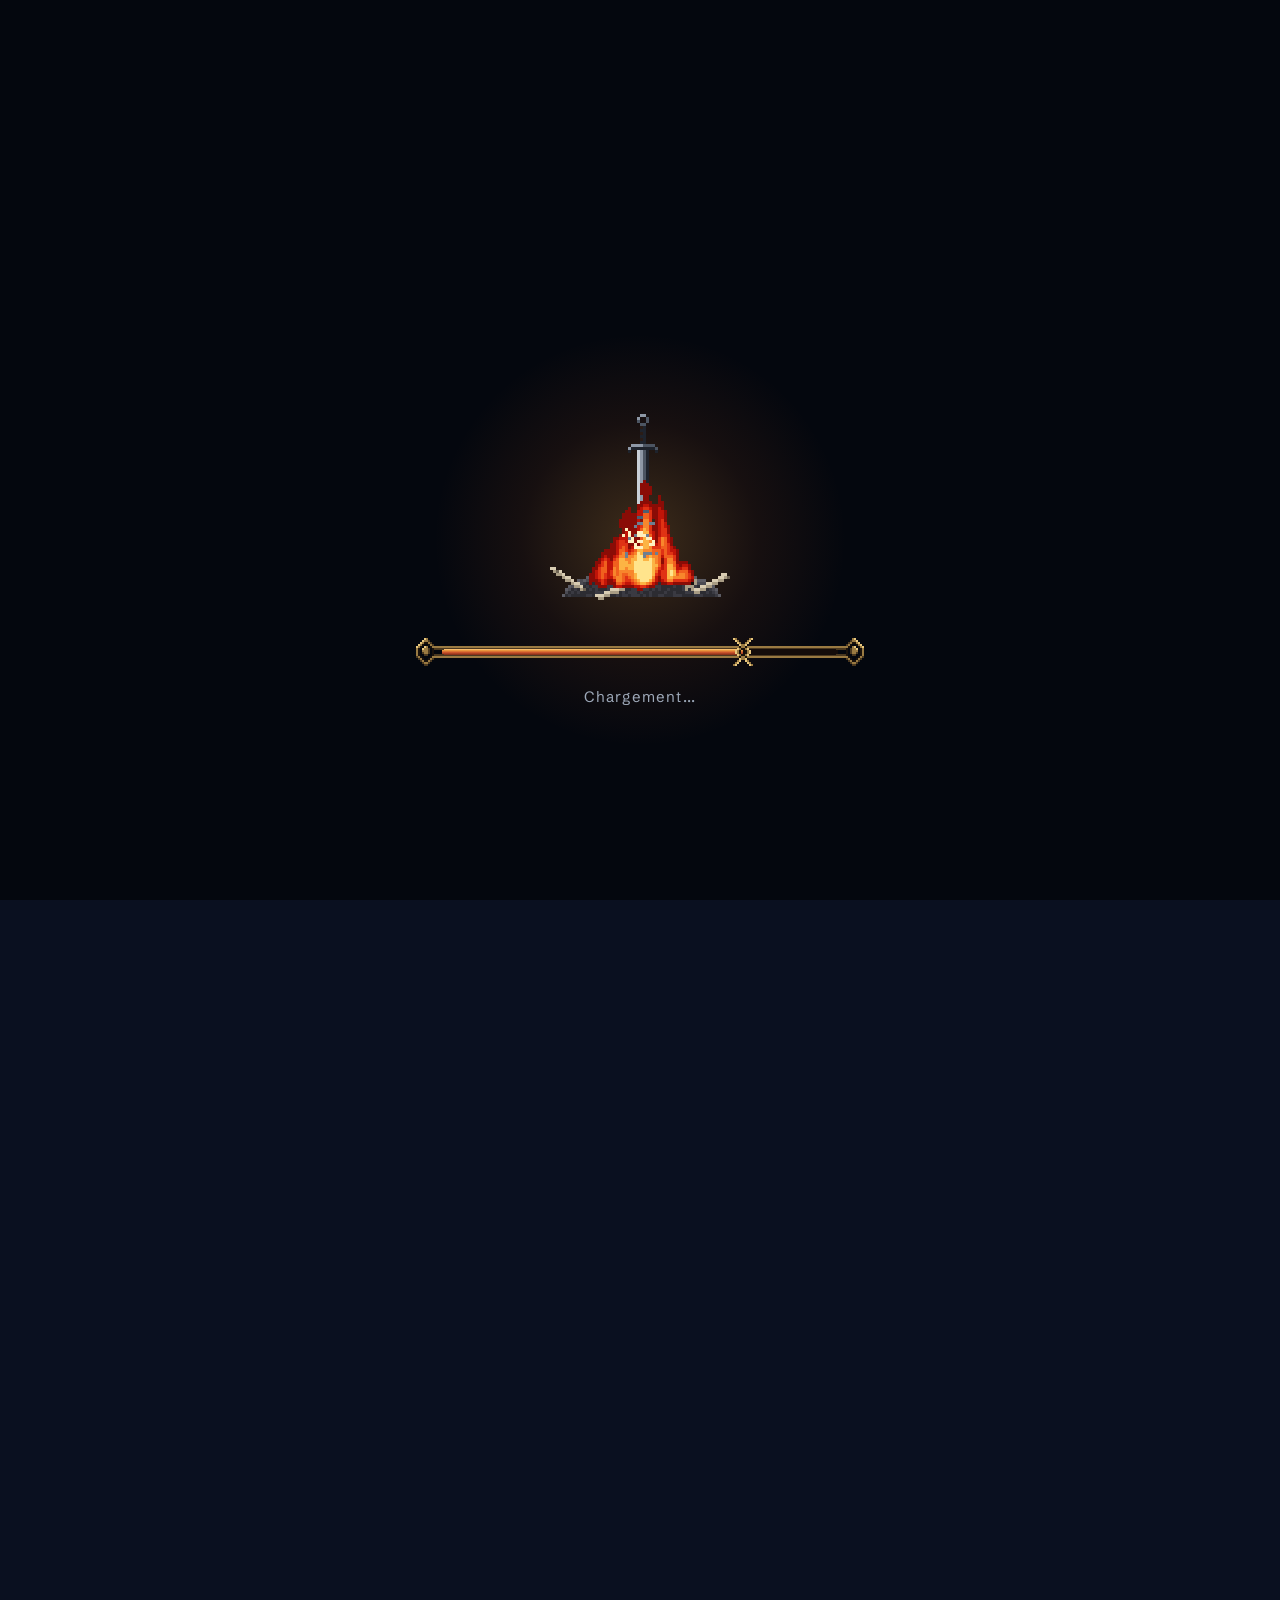
==== commit c2d82749: "feat: section Contact vivante, boutons pixel art, passage par la grande fenêtre - Contact « Travaill" ====
--- a/index.html
+++ b/index.html
@@ -12,6 +12,8 @@
   <link rel="preload" href="assets/fonts/pirata-one-latin.woff2" as="font" type="font/woff2" crossorigin>
   <link rel="preload" href="assets/fonts/schibsted-grotesk-latin.woff2" as="font" type="font/woff2" crossorigin>
   <link rel="stylesheet" href="assets/css/style.css">
+  <link rel="preload" href="assets/images/ui/bouton-survol.png" as="image">
+  <link rel="preload" href="assets/images/ui/bouton-actif.png" as="image">
   <script>document.documentElement.className = "js chargement-actif";</script>
 </head>
 <body>
@@ -41,8 +43,8 @@
 
   <header class="entete">
     <ul class="langue">
-      <li><a class="langue__lien langue__lien--actif" href="./" lang="fr" aria-current="page">FR</a></li>
-      <li><a class="langue__lien" href="en/" lang="en" hreflang="en">EN</a></li>
+      <li><a class="bouton bouton--compact langue__lien langue__lien--actif" href="./" lang="fr" aria-current="page">FR</a></li>
+      <li><a class="bouton bouton--compact langue__lien" href="en/" lang="en" hreflang="en">EN</a></li>
     </ul>
   </header>
 
@@ -102,10 +104,10 @@
         <div class="apropos__classes">
           <p class="apropos__intitule" id="intitule-classes">Spécialité</p>
           <div class="classes" role="tablist" aria-labelledby="intitule-classes" aria-orientation="vertical">
-            <button class="classes__choix" type="button" role="tab" id="onglet-ensemble" aria-controls="panneau-ensemble" aria-selected="true" data-portrait="assets/images/a-propos/portrait-etudiant.png" data-alt="Portrait pixel art de Paul Siron en sweat bordeaux"><span class="classes__nom">Vue d’ensemble</span><span class="classes__type">Classe : Étudiant</span></button>
-            <button class="classes__choix" type="button" role="tab" id="onglet-interface" aria-controls="panneau-interface" aria-selected="false" tabindex="-1" data-portrait="assets/images/a-propos/portrait-chevalier.png" data-alt="Portrait pixel art de Paul Siron en chevalier, cape bordeaux et armure"><span class="classes__nom">Interface</span><span class="classes__type">Classe : Chevalier</span></button>
-            <button class="classes__choix" type="button" role="tab" id="onglet-graphisme" aria-controls="panneau-graphisme" aria-selected="false" tabindex="-1" data-portrait="assets/images/a-propos/portrait-samourai.png" data-alt="Portrait pixel art de Paul Siron en samouraï, armure laquée noire lacée de rouge"><span class="classes__nom">Graphisme</span><span class="classes__type">Classe : Samouraï</span></button>
-            <button class="classes__choix" type="button" role="tab" id="onglet-audiovisuel" aria-controls="panneau-audiovisuel" aria-selected="false" tabindex="-1" data-portrait="assets/images/a-propos/portrait-sorcier.png" data-alt="Portrait pixel art de Paul Siron en sorcier, cape violette et bâton magique"><span class="classes__nom">Audiovisuel</span><span class="classes__type">Classe : Sorcier</span></button>
+            <button class="bouton classes__choix" type="button" role="tab" id="onglet-ensemble" aria-controls="panneau-ensemble" aria-selected="true" data-portrait="assets/images/a-propos/portrait-etudiant.png" data-alt="Portrait pixel art de Paul Siron en sweat bordeaux"><span class="classes__nom">Vue d’ensemble</span><span class="classes__type">Classe : Étudiant</span></button>
+            <button class="bouton classes__choix" type="button" role="tab" id="onglet-interface" aria-controls="panneau-interface" aria-selected="false" tabindex="-1" data-portrait="assets/images/a-propos/portrait-chevalier.png" data-alt="Portrait pixel art de Paul Siron en chevalier, cape bordeaux et armure"><span class="classes__nom">Interface</span><span class="classes__type">Classe : Chevalier</span></button>
+            <button class="bouton classes__choix" type="button" role="tab" id="onglet-graphisme" aria-controls="panneau-graphisme" aria-selected="false" tabindex="-1" data-portrait="assets/images/a-propos/portrait-samourai.png" data-alt="Portrait pixel art de Paul Siron en samouraï, armure laquée noire lacée de rouge"><span class="classes__nom">Graphisme</span><span class="classes__type">Classe : Samouraï</span></button>
+            <button class="bouton classes__choix" type="button" role="tab" id="onglet-audiovisuel" aria-controls="panneau-audiovisuel" aria-selected="false" tabindex="-1" data-portrait="assets/images/a-propos/portrait-sorcier.png" data-alt="Portrait pixel art de Paul Siron en sorcier, cape violette et bâton magique"><span class="classes__nom">Audiovisuel</span><span class="classes__type">Classe : Sorcier</span></button>
           </div>
           <p class="apropos__astuce">Flèches du clavier pour parcourir les classes</p>
         </div>
@@ -211,14 +213,14 @@
 
     <section class="zone zone--projets" id="projets" aria-labelledby="titre-projets">
       <div class="projets__decor" aria-hidden="true"></div>
-      <canvas class="projets__bougies" width="464" height="234" aria-hidden="true"></canvas>
+      <canvas class="projets__bougies" width="544" height="234" aria-hidden="true"></canvas>
       <!-- les affiches clouées sur la carte : roulées au repos, déroulées au survol, un clic ouvre le projet ;
            --ax / --ay = place de l'affiche (sur les terres) -->
       <div class="projets__carte" role="group" aria-labelledby="titre-projets">
-        <div class="projets__onglets" role="group" aria-label="Catégorie de projets" data-iut="Projets IUT" data-perso="Projets perso"><button class="projets__fleche projets__fleche--precedente" type="button" aria-label="Catégorie précédente"></button><p class="projets__categorie" aria-live="polite">Projets IUT</p><button class="projets__fleche projets__fleche--suivante" type="button" aria-label="Catégorie suivante"></button></div>
+        <div class="projets__onglets" role="group" aria-label="Catégorie de projets" data-iut="Projets IUT" data-perso="Projets perso"><button class="bouton bouton--compact projets__fleche projets__fleche--precedente" type="button" aria-label="Catégorie précédente"></button><p class="projets__categorie" aria-live="polite">Projets IUT</p><button class="bouton bouton--compact projets__fleche projets__fleche--suivante" type="button" aria-label="Catégorie suivante"></button></div>
         <button class="affiche" type="button" aria-haspopup="dialog" data-dossier="dossier-hollow" data-groupe="iut" style="--ax: 23.1%; --ay: 29.2%; --r: -2deg;"><span class="affiche__deroule"><span class="affiche__papier"><img class="affiche__vignette" src="assets/images/projets/hollow/vignette.webp" alt="" width="960" height="540"><span class="affiche__nom">App Hollow Knight</span></span></span><span class="affiche__rouleau"></span></button>
-        <button class="affiche" type="button" aria-haspopup="dialog" data-dossier="dossier-decathlon" data-groupe="iut" style="--ax: 14.1%; --ay: 65.8%; --r: -4deg;"><span class="affiche__deroule"><span class="affiche__papier"><img class="affiche__vignette" src="assets/images/projets/decathlon/vignette.webp" alt="" width="960" height="540"><span class="affiche__nom">Stop motion Decathlon</span></span></span><span class="affiche__rouleau"></span></button>
-        <button class="affiche" type="button" aria-haspopup="dialog" data-dossier="dossier-reportage" data-groupe="iut" style="--ax: 51.9%; --ay: 18.4%; --r: 3deg;"><span class="affiche__deroule"><span class="affiche__papier"><img class="affiche__vignette" src="assets/images/projets/reportage/vignette.webp" alt="" width="960" height="540"><span class="affiche__nom">Reportage et pub</span></span></span><span class="affiche__rouleau"></span></button>
+        <button class="affiche" type="button" aria-haspopup="dialog" data-dossier="dossier-decathlon" data-groupe="iut" style="--ax: 14.1%; --ay: 65.8%; --r: -4deg;"><span class="affiche__deroule"><span class="affiche__papier"><img class="affiche__vignette" src="https://i.ytimg.com/vi/p2ENpV7GJOY/mqdefault.jpg" alt="" width="960" height="540"><span class="affiche__nom">Stop motion Decathlon</span></span></span><span class="affiche__rouleau"></span></button>
+        <button class="affiche" type="button" aria-haspopup="dialog" data-dossier="dossier-reportage" data-groupe="iut" style="--ax: 51.9%; --ay: 18.4%; --r: 3deg;"><span class="affiche__deroule"><span class="affiche__papier"><img class="affiche__vignette" src="https://i.ytimg.com/vi/XSuQX0kv3WE/mqdefault.jpg" alt="" width="960" height="540"><span class="affiche__nom">Reportage et pub</span></span></span><span class="affiche__rouleau"></span></button>
         <button class="affiche" type="button" aria-haspopup="dialog" data-dossier="dossier-stickers" data-groupe="iut" style="--ax: 65.6%; --ay: 67.9%; --r: 5deg;"><span class="affiche__deroule"><span class="affiche__papier"><img class="affiche__vignette" src="assets/images/projets/stickers/vignette.webp" alt="" width="960" height="540"><span class="affiche__nom">Stickers hard &amp; soft skills</span></span></span><span class="affiche__rouleau"></span></button>
         <button class="affiche" type="button" aria-haspopup="dialog" data-dossier="dossier-ecommerce" data-groupe="iut" style="--ax: 75%; --ay: 11.8%; --r: -3deg;"><span class="affiche__deroule"><span class="affiche__papier"><img class="affiche__vignette" src="assets/images/projets/ecommerce/vignette.webp" alt="" width="960" height="540"><span class="affiche__nom">Site e-commerce gaming</span></span></span><span class="affiche__rouleau"></span></button>
         <button class="affiche" type="button" aria-haspopup="dialog" data-dossier="dossier-youtube" data-groupe="perso" hidden style="--ax: 23.1%; --ay: 29.2%; --r: -2deg;"><span class="affiche__deroule"><span class="affiche__papier"><img class="affiche__vignette" src="assets/images/projets/youtube/vignette.webp" alt="" width="960" height="540"><span class="affiche__nom">Chaîne YouTube</span></span></span><span class="affiche__rouleau"></span></button>
@@ -228,13 +230,36 @@
       </div>
       <div class="projets">
         <h2 class="zone__titre projets__titre" id="titre-projets">Projets</h2>
-        <p class="projets__consigne">Survole les parchemins cloués sur la carte, clique pour ouvrir une quête.</p>
+        <p class="projets__consigne">Choisis un parchemin cloué sur la carte pour ouvrir une quête.</p>
       </div>
     </section>
 
-    <section class="zone" id="contact" aria-labelledby="titre-contact">
-      <h2 class="zone__titre" id="titre-contact">Contact</h2>
-      <p class="zone__texte">Section en cours de construction.</p>
+    <section class="zone zone--contact" id="contact" aria-labelledby="titre-contact">
+      <div class="contact__decor" aria-hidden="true">
+        <div class="contact__scene">
+          <div class="contact__etoiles"></div>
+          <canvas class="contact__magie" width="816" height="408"></canvas>
+          <div class="contact__brume contact__brume--loin"></div>
+          <div class="contact__brume contact__brume--pres"></div>
+        </div>
+      </div>
+      <div class="contact">
+        <p class="contact__surtitre">Contact · stage dès avril 2027</p>
+        <h2 class="zone__titre contact__titre" id="titre-contact">Travaillons <span class="contact__accent">ensemble.</span></h2>
+        <div class="contact__courriel">
+          <p class="contact__ligne">
+            <a class="contact__adresse" href="mailto:sironpaul06@gmail.com">sironpaul06@gmail.com</a>
+            <button class="bouton bouton--compact contact__copier" type="button" aria-label="Copier l’adresse e-mail" data-copier="sironpaul06@gmail.com" data-copie="Adresse copiée" data-erreur="Copie impossible : sélectionnez l’adresse"><svg class="contact__icone" viewBox="0 0 16 16" aria-hidden="true" focusable="false"><path d="M5 1h10v10H5zM6 2v8h8V2zM1 5h3v1H2v8h8v-2h1v3H1z"/></svg></button>
+          </p>
+          <p class="contact__retour" role="status" aria-live="polite"></p>
+        </div>
+        <p class="contact__accroche">Graphisme, vidéo, design d’interface · Limoges · je réponds rapidement</p>
+        <ul class="contact__ailleurs">
+          <li><a class="bouton contact__lien" href="https://www.linkedin.com/in/paul-siron-0503463b3/" target="_blank" rel="noopener">LinkedIn<span class="visuellement-cache"> (nouvel onglet)</span></a></li>
+          <li><a class="bouton contact__lien" href="https://youtube.com/@pol_scootering5064" target="_blank" rel="noopener">YouTube<span class="visuellement-cache"> (nouvel onglet)</span></a></li>
+          <li><a class="bouton contact__lien" href="assets/documents/cv-paul-siron.pdf" download="CV-Paul-Siron.pdf">Télécharger mon CV<span class="visuellement-cache"> (PDF, 790 Ko)</span></a></li>
+        </ul>
+      </div>
     </section>
   </main>
 
@@ -244,7 +269,7 @@
 
   <dialog class="dossier" id="dossier-hollow" aria-labelledby="dossier-hollow-titre">
     <div class="dossier__cadre">
-      <button class="dossier__fermer" type="button" aria-label="Fermer le projet"></button>
+      <button class="bouton bouton--compact dossier__fermer" type="button" aria-label="Fermer le projet"></button>
       <div class="dossier__texte">
         <p class="dossier__type">UI mobile · Figma</p>
         <h2 class="dossier__titre" id="dossier-hollow-titre">App Hollow Knight</h2>
@@ -255,7 +280,7 @@
           <div class="dossier__ligne"><dt>Rôle</dt><dd>Projet individuel</dd></div>
           <div class="dossier__ligne"><dt>Outil</dt><dd>Figma</dd></div>
         </dl>
-        <p class="dossier__liens"><a class="dossier__lien" href="https://www.figma.com/proto/tQHJ85Qfd7BLv5JaHsO8q5/SIRON-Paul---Hollow-Knight?node-id=2181-1936&amp;p=f&amp;viewport=249%2C402%2C0.34&amp;t=zzULNk2KFaRYJxWS-1&amp;scaling=scale-down&amp;content-scaling=fixed&amp;starting-point-node-id=2181%3A1936&amp;page-id=2181%3A1935" target="_blank" rel="noopener">Voir le prototype<span class="visuellement-cache"> (nouvel onglet)</span></a></p>
+        <p class="dossier__liens"><a class="bouton dossier__lien" href="https://www.figma.com/proto/tQHJ85Qfd7BLv5JaHsO8q5/SIRON-Paul---Hollow-Knight?node-id=2181-1936&amp;p=f&amp;viewport=249%2C402%2C0.34&amp;t=zzULNk2KFaRYJxWS-1&amp;scaling=scale-down&amp;content-scaling=fixed&amp;starting-point-node-id=2181%3A1936&amp;page-id=2181%3A1935" target="_blank" rel="noopener">Voir le prototype<span class="visuellement-cache"> (nouvel onglet)</span></a></p>
       </div>
 <section class="dossier__galerie" aria-label="Images du projet">
         <figure class="dossier__vue">
@@ -263,13 +288,13 @@
           <figcaption class="dossier__legende"></figcaption>
         </figure>
         <div class="dossier__navigation">
-          <button class="dossier__fleche dossier__fleche--precedente" type="button" aria-label="Image précédente"></button>
+          <button class="bouton bouton--compact dossier__fleche dossier__fleche--precedente" type="button" aria-label="Image précédente"></button>
           <ul class="dossier__miniatures">
             <li><button class="dossier__miniature" type="button" aria-pressed="true" aria-label="Image 1 sur 3" data-image="assets/images/projets/hollow/1.webp"><img src="assets/images/projets/hollow/1-mini.webp" alt="" width="96" height="54" loading="lazy"></button></li>
             <li><button class="dossier__miniature" type="button" aria-pressed="false" aria-label="Image 2 sur 3" data-image="assets/images/projets/hollow/2.webp"><img src="assets/images/projets/hollow/2-mini.webp" alt="" width="96" height="54" loading="lazy"></button></li>
             <li><button class="dossier__miniature" type="button" aria-pressed="false" aria-label="Image 3 sur 3" data-image="assets/images/projets/hollow/3.webp"><img src="assets/images/projets/hollow/3-mini.webp" alt="" width="96" height="54" loading="lazy"></button></li>
           </ul>
-          <button class="dossier__fleche dossier__fleche--suivante" type="button" aria-label="Image suivante"></button>
+          <button class="bouton bouton--compact dossier__fleche dossier__fleche--suivante" type="button" aria-label="Image suivante"></button>
         </div>
       </section>
     </div>
@@ -277,7 +302,7 @@
 
   <dialog class="dossier" id="dossier-decathlon" aria-labelledby="dossier-decathlon-titre">
     <div class="dossier__cadre">
-      <button class="dossier__fermer" type="button" aria-label="Fermer le projet"></button>
+      <button class="bouton bouton--compact dossier__fermer" type="button" aria-label="Fermer le projet"></button>
       <div class="dossier__texte">
         <p class="dossier__type">Vidéo · stop motion</p>
         <h2 class="dossier__titre" id="dossier-decathlon-titre">Stop motion Decathlon</h2>
@@ -292,15 +317,17 @@
 <section class="dossier__galerie" aria-label="Images du projet">
         <figure class="dossier__vue">
           <img class="dossier__image" src="assets/images/projets/decathlon/1.webp" alt="Stop motion Decathlon, image 1 sur 2" width="1600" height="900">
-          <figcaption class="dossier__legende"></figcaption>
-        </figure>
-        <div class="dossier__navigation">
-          <button class="dossier__fleche dossier__fleche--precedente" type="button" aria-label="Image précédente"></button>
-          <ul class="dossier__miniatures">
-            <li><button class="dossier__miniature" type="button" aria-pressed="true" aria-label="Image 1 sur 2" data-image="assets/images/projets/decathlon/1.webp"><img src="assets/images/projets/decathlon/1-mini.webp" alt="" width="96" height="54" loading="lazy"></button></li>
-            <li><button class="dossier__miniature" type="button" aria-pressed="false" aria-label="Image 2 sur 2" data-image="assets/images/projets/decathlon/2.webp"><img src="assets/images/projets/decathlon/2-mini.webp" alt="" width="96" height="54" loading="lazy"></button></li>
-          </ul>
-          <button class="dossier__fleche dossier__fleche--suivante" type="button" aria-label="Image suivante"></button>
+          <iframe class="dossier__youtube" title="Lecteur vidéo · Stop motion Decathlon" allow="accelerometer; encrypted-media; gyroscope; picture-in-picture; fullscreen" allowfullscreen hidden></iframe>
+          <figcaption class="dossier__legende"></figcaption>
+        </figure>
+        <div class="dossier__navigation">
+          <button class="bouton bouton--compact dossier__fleche dossier__fleche--precedente" type="button" aria-label="Image précédente"></button>
+          <ul class="dossier__miniatures">
+            <li><button class="dossier__miniature dossier__miniature--video" type="button" aria-pressed="true" aria-label="Vidéo 1 sur 3" data-youtube="p2ENpV7GJOY"><img src="https://i.ytimg.com/vi/p2ENpV7GJOY/mqdefault.jpg" alt="" width="96" height="54" loading="lazy"></button></li>
+            <li><button class="dossier__miniature" type="button" aria-pressed="false" aria-label="Image 2 sur 3" data-image="assets/images/projets/decathlon/1.webp"><img src="assets/images/projets/decathlon/1-mini.webp" alt="" width="96" height="54" loading="lazy"></button></li>
+            <li><button class="dossier__miniature" type="button" aria-pressed="false" aria-label="Image 3 sur 3" data-image="assets/images/projets/decathlon/2.webp"><img src="assets/images/projets/decathlon/2-mini.webp" alt="" width="96" height="54" loading="lazy"></button></li>
+          </ul>
+          <button class="bouton bouton--compact dossier__fleche dossier__fleche--suivante" type="button" aria-label="Image suivante"></button>
         </div>
       </section>
     </div>
@@ -308,7 +335,7 @@
 
   <dialog class="dossier" id="dossier-reportage" aria-labelledby="dossier-reportage-titre">
     <div class="dossier__cadre">
-      <button class="dossier__fermer" type="button" aria-label="Fermer le projet"></button>
+      <button class="bouton bouton--compact dossier__fermer" type="button" aria-label="Fermer le projet"></button>
       <div class="dossier__texte">
         <p class="dossier__type">Vidéo · reportage et publicité</p>
         <h2 class="dossier__titre" id="dossier-reportage-titre">Reportage et pub</h2>
@@ -318,22 +345,23 @@
           <div class="dossier__ligne"><dt>Mon rôle</dt><dd>Scénario, prise de vue, montage</dd></div>
           <div class="dossier__ligne"><dt>Outil</dt><dd>DaVinci Resolve</dd></div>
         </dl>
-        <p class="dossier__liens"><a class="dossier__lien" href="https://youtu.be/XSuQX0kv3WE" target="_blank" rel="noopener">Voir la vidéo<span class="visuellement-cache"> (nouvel onglet)</span></a></p>
       </div>
 <section class="dossier__galerie" aria-label="Images du projet">
         <figure class="dossier__vue">
           <img class="dossier__image" src="assets/images/projets/reportage/1.webp" alt="Reportage et pub, image 1 sur 4" width="1600" height="900">
-          <figcaption class="dossier__legende"></figcaption>
-        </figure>
-        <div class="dossier__navigation">
-          <button class="dossier__fleche dossier__fleche--precedente" type="button" aria-label="Image précédente"></button>
-          <ul class="dossier__miniatures">
-            <li><button class="dossier__miniature" type="button" aria-pressed="true" aria-label="Image 1 sur 4" data-image="assets/images/projets/reportage/1.webp"><img src="assets/images/projets/reportage/1-mini.webp" alt="" width="96" height="54" loading="lazy"></button></li>
-            <li><button class="dossier__miniature" type="button" aria-pressed="false" aria-label="Image 2 sur 4" data-image="assets/images/projets/reportage/2.webp"><img src="assets/images/projets/reportage/2-mini.webp" alt="" width="96" height="54" loading="lazy"></button></li>
-            <li><button class="dossier__miniature" type="button" aria-pressed="false" aria-label="Image 3 sur 4" data-image="assets/images/projets/reportage/3.webp"><img src="assets/images/projets/reportage/3-mini.webp" alt="" width="96" height="54" loading="lazy"></button></li>
-            <li><button class="dossier__miniature" type="button" aria-pressed="false" aria-label="Image 4 sur 4" data-image="assets/images/projets/reportage/4.webp"><img src="assets/images/projets/reportage/4-mini.webp" alt="" width="96" height="54" loading="lazy"></button></li>
-          </ul>
-          <button class="dossier__fleche dossier__fleche--suivante" type="button" aria-label="Image suivante"></button>
+          <iframe class="dossier__youtube" title="Lecteur vidéo · Reportage et pub" allow="accelerometer; encrypted-media; gyroscope; picture-in-picture; fullscreen" allowfullscreen hidden></iframe>
+          <figcaption class="dossier__legende"></figcaption>
+        </figure>
+        <div class="dossier__navigation">
+          <button class="bouton bouton--compact dossier__fleche dossier__fleche--precedente" type="button" aria-label="Image précédente"></button>
+          <ul class="dossier__miniatures">
+            <li><button class="dossier__miniature dossier__miniature--video" type="button" aria-pressed="true" aria-label="Vidéo 1 sur 5" data-youtube="XSuQX0kv3WE"><img src="https://i.ytimg.com/vi/XSuQX0kv3WE/mqdefault.jpg" alt="" width="96" height="54" loading="lazy"></button></li>
+            <li><button class="dossier__miniature" type="button" aria-pressed="false" aria-label="Image 2 sur 5" data-image="assets/images/projets/reportage/1.webp"><img src="assets/images/projets/reportage/1-mini.webp" alt="" width="96" height="54" loading="lazy"></button></li>
+            <li><button class="dossier__miniature" type="button" aria-pressed="false" aria-label="Image 3 sur 5" data-image="assets/images/projets/reportage/2.webp"><img src="assets/images/projets/reportage/2-mini.webp" alt="" width="96" height="54" loading="lazy"></button></li>
+            <li><button class="dossier__miniature" type="button" aria-pressed="false" aria-label="Image 4 sur 5" data-image="assets/images/projets/reportage/3.webp"><img src="assets/images/projets/reportage/3-mini.webp" alt="" width="96" height="54" loading="lazy"></button></li>
+            <li><button class="dossier__miniature" type="button" aria-pressed="false" aria-label="Image 5 sur 5" data-image="assets/images/projets/reportage/4.webp"><img src="assets/images/projets/reportage/4-mini.webp" alt="" width="96" height="54" loading="lazy"></button></li>
+          </ul>
+          <button class="bouton bouton--compact dossier__fleche dossier__fleche--suivante" type="button" aria-label="Image suivante"></button>
         </div>
       </section>
     </div>
@@ -341,7 +369,7 @@
 
   <dialog class="dossier" id="dossier-stickers" aria-labelledby="dossier-stickers-titre">
     <div class="dossier__cadre">
-      <button class="dossier__fermer" type="button" aria-label="Fermer le projet"></button>
+      <button class="bouton bouton--compact dossier__fermer" type="button" aria-label="Fermer le projet"></button>
       <div class="dossier__texte">
         <p class="dossier__type">Illustration · Illustrator, Photoshop</p>
         <h2 class="dossier__titre" id="dossier-stickers-titre">Stickers hard &amp; soft skills</h2>
@@ -359,12 +387,12 @@
           <figcaption class="dossier__legende"></figcaption>
         </figure>
         <div class="dossier__navigation">
-          <button class="dossier__fleche dossier__fleche--precedente" type="button" aria-label="Image précédente"></button>
+          <button class="bouton bouton--compact dossier__fleche dossier__fleche--precedente" type="button" aria-label="Image précédente"></button>
           <ul class="dossier__miniatures">
             <li><button class="dossier__miniature" type="button" aria-pressed="true" aria-label="Image 1 sur 2" data-image="assets/images/projets/stickers/1.webp"><img src="assets/images/projets/stickers/1-mini.webp" alt="" width="96" height="54" loading="lazy"></button></li>
             <li><button class="dossier__miniature" type="button" aria-pressed="false" aria-label="Image 2 sur 2" data-image="assets/images/projets/stickers/2.webp"><img src="assets/images/projets/stickers/2-mini.webp" alt="" width="96" height="54" loading="lazy"></button></li>
           </ul>
-          <button class="dossier__fleche dossier__fleche--suivante" type="button" aria-label="Image suivante"></button>
+          <button class="bouton bouton--compact dossier__fleche dossier__fleche--suivante" type="button" aria-label="Image suivante"></button>
         </div>
       </section>
     </div>
@@ -372,7 +400,7 @@
 
   <dialog class="dossier" id="dossier-ecommerce" aria-labelledby="dossier-ecommerce-titre">
     <div class="dossier__cadre">
-      <button class="dossier__fermer" type="button" aria-label="Fermer le projet"></button>
+      <button class="bouton bouton--compact dossier__fermer" type="button" aria-label="Fermer le projet"></button>
       <div class="dossier__texte">
         <p class="dossier__type">Intégration web · HTML, CSS</p>
         <h2 class="dossier__titre" id="dossier-ecommerce-titre">Site e-commerce gaming</h2>
@@ -383,7 +411,7 @@
           <div class="dossier__ligne"><dt>Rôle</dt><dd>Projet individuel</dd></div>
           <div class="dossier__ligne"><dt>Outils</dt><dd>HTML, CSS, VS Code</dd></div>
         </dl>
-        <p class="dossier__liens"><a class="dossier__lien" href="https://siron-sae105.mmi-limoges.fr/monsite.html" target="_blank" rel="noopener">Voir le site<span class="visuellement-cache"> (nouvel onglet)</span></a></p>
+        <p class="dossier__liens"><a class="bouton dossier__lien" href="https://siron-sae105.mmi-limoges.fr/monsite.html" target="_blank" rel="noopener">Voir le site<span class="visuellement-cache"> (nouvel onglet)</span></a></p>
       </div>
 <section class="dossier__galerie" aria-label="Images du projet">
         <figure class="dossier__vue">
@@ -391,21 +419,21 @@
           <figcaption class="dossier__legende"></figcaption>
         </figure>
         <div class="dossier__navigation">
-          <button class="dossier__fleche dossier__fleche--precedente" type="button" aria-label="Image précédente"></button>
+          <button class="bouton bouton--compact dossier__fleche dossier__fleche--precedente" type="button" aria-label="Image précédente"></button>
           <ul class="dossier__miniatures">
             <li><button class="dossier__miniature" type="button" aria-pressed="true" aria-label="Image 1 sur 4" data-image="assets/images/projets/ecommerce/1.webp"><img src="assets/images/projets/ecommerce/1-mini.webp" alt="" width="96" height="54" loading="lazy"></button></li>
             <li><button class="dossier__miniature" type="button" aria-pressed="false" aria-label="Image 2 sur 4" data-image="assets/images/projets/ecommerce/2.webp"><img src="assets/images/projets/ecommerce/2-mini.webp" alt="" width="96" height="54" loading="lazy"></button></li>
             <li><button class="dossier__miniature" type="button" aria-pressed="false" aria-label="Image 3 sur 4" data-image="assets/images/projets/ecommerce/3.webp"><img src="assets/images/projets/ecommerce/3-mini.webp" alt="" width="96" height="54" loading="lazy"></button></li>
             <li><button class="dossier__miniature" type="button" aria-pressed="false" aria-label="Image 4 sur 4" data-image="assets/images/projets/ecommerce/4.webp"><img src="assets/images/projets/ecommerce/4-mini.webp" alt="" width="96" height="54" loading="lazy"></button></li>
           </ul>
-          <button class="dossier__fleche dossier__fleche--suivante" type="button" aria-label="Image suivante"></button>
+          <button class="bouton bouton--compact dossier__fleche dossier__fleche--suivante" type="button" aria-label="Image suivante"></button>
         </div>
       </section>
     </div>
   </dialog>
   <dialog class="dossier" id="dossier-youtube" aria-labelledby="dossier-youtube-titre">
     <div class="dossier__cadre">
-      <button class="dossier__fermer" type="button" aria-label="Fermer le projet"></button>
+      <button class="bouton bouton--compact dossier__fermer" type="button" aria-label="Fermer le projet"></button>
       <div class="dossier__texte">
         <p class="dossier__type">Vidéo · tournage, montage</p>
         <h2 class="dossier__titre" id="dossier-youtube-titre">Chaîne YouTube</h2>
@@ -415,7 +443,7 @@
           <div class="dossier__ligne"><dt>Vidéos</dt><dd>15</dd></div>
           <div class="dossier__ligne"><dt>Outil</dt><dd>CapCut, sur mobile et ordinateur</dd></div>
         </dl>
-        <p class="dossier__liens"><a class="dossier__lien" href="https://youtube.com/@pol_scootering5064" target="_blank" rel="noopener">Voir la chaîne<span class="visuellement-cache"> (nouvel onglet)</span></a></p>
+        <p class="dossier__liens"><a class="bouton dossier__lien" href="https://youtube.com/@pol_scootering5064" target="_blank" rel="noopener">Voir la chaîne<span class="visuellement-cache"> (nouvel onglet)</span></a></p>
       </div>
 <section class="dossier__galerie" aria-label="Images du projet">
         <figure class="dossier__vue">
@@ -423,18 +451,18 @@
           <figcaption class="dossier__legende"></figcaption>
         </figure>
         <div class="dossier__navigation">
-          <button class="dossier__fleche dossier__fleche--precedente" type="button" aria-label="Image précédente"></button>
+          <button class="bouton bouton--compact dossier__fleche dossier__fleche--precedente" type="button" aria-label="Image précédente"></button>
           <ul class="dossier__miniatures">
             <li><button class="dossier__miniature" type="button" aria-pressed="true" aria-label="Image 1 sur 1" data-image="assets/images/projets/youtube/1.webp"><img src="assets/images/projets/youtube/1-mini.webp" alt="" width="96" height="54" loading="lazy"></button></li>
           </ul>
-          <button class="dossier__fleche dossier__fleche--suivante" type="button" aria-label="Image suivante"></button>
+          <button class="bouton bouton--compact dossier__fleche dossier__fleche--suivante" type="button" aria-label="Image suivante"></button>
         </div>
       </section>
     </div>
   </dialog>
   <dialog class="dossier" id="dossier-dessin" aria-labelledby="dossier-dessin-titre">
     <div class="dossier__cadre">
-      <button class="dossier__fermer" type="button" aria-label="Fermer le projet"></button>
+      <button class="bouton bouton--compact dossier__fermer" type="button" aria-label="Fermer le projet"></button>
       <div class="dossier__texte">
         <p class="dossier__type">Illustration · papier, tablette</p>
         <h2 class="dossier__titre" id="dossier-dessin-titre">Dessin</h2>
@@ -449,21 +477,21 @@
           <figcaption class="dossier__legende"></figcaption>
         </figure>
         <div class="dossier__navigation">
-          <button class="dossier__fleche dossier__fleche--precedente" type="button" aria-label="Image précédente"></button>
+          <button class="bouton bouton--compact dossier__fleche dossier__fleche--precedente" type="button" aria-label="Image précédente"></button>
           <ul class="dossier__miniatures">
             <li><button class="dossier__miniature" type="button" aria-pressed="true" aria-label="Image 1 sur 4" data-image="assets/images/projets/dessin/1.webp"><img src="assets/images/projets/dessin/1-mini.webp" alt="" width="96" height="54" loading="lazy"></button></li>
             <li><button class="dossier__miniature" type="button" aria-pressed="false" aria-label="Image 2 sur 4" data-image="assets/images/projets/dessin/2.webp"><img src="assets/images/projets/dessin/2-mini.webp" alt="" width="96" height="54" loading="lazy"></button></li>
             <li><button class="dossier__miniature" type="button" aria-pressed="false" aria-label="Image 3 sur 4" data-image="assets/images/projets/dessin/3.webp"><img src="assets/images/projets/dessin/3-mini.webp" alt="" width="96" height="54" loading="lazy"></button></li>
             <li><button class="dossier__miniature" type="button" aria-pressed="false" aria-label="Image 4 sur 4" data-image="assets/images/projets/dessin/4.webp"><img src="assets/images/projets/dessin/4-mini.webp" alt="" width="96" height="54" loading="lazy"></button></li>
           </ul>
-          <button class="dossier__fleche dossier__fleche--suivante" type="button" aria-label="Image suivante"></button>
+          <button class="bouton bouton--compact dossier__fleche dossier__fleche--suivante" type="button" aria-label="Image suivante"></button>
         </div>
       </section>
     </div>
   </dialog>
   <dialog class="dossier" id="dossier-jeu" aria-labelledby="dossier-jeu-titre">
     <div class="dossier__cadre">
-      <button class="dossier__fermer" type="button" aria-label="Fermer le projet"></button>
+      <button class="bouton bouton--compact dossier__fermer" type="button" aria-label="Fermer le projet"></button>
       <div class="dossier__texte">
         <p class="dossier__type">Jeu vidéo · Unity</p>
         <h2 class="dossier__titre" id="dossier-jeu-titre">Jeu vidéo</h2>
@@ -480,20 +508,20 @@
           <figcaption class="dossier__legende"></figcaption>
         </figure>
         <div class="dossier__navigation">
-          <button class="dossier__fleche dossier__fleche--precedente" type="button" aria-label="Image précédente"></button>
+          <button class="bouton bouton--compact dossier__fleche dossier__fleche--precedente" type="button" aria-label="Image précédente"></button>
           <ul class="dossier__miniatures">
             <li><button class="dossier__miniature" type="button" aria-pressed="true" aria-label="Image 1 sur 3" data-image="assets/images/projets/jeu/1.webp"><img src="assets/images/projets/jeu/1-mini.webp" alt="" width="96" height="54" loading="lazy"></button></li>
             <li><button class="dossier__miniature" type="button" aria-pressed="false" aria-label="Image 2 sur 3" data-image="assets/images/projets/jeu/2.webp"><img src="assets/images/projets/jeu/2-mini.webp" alt="" width="96" height="54" loading="lazy"></button></li>
             <li><button class="dossier__miniature dossier__miniature--video" type="button" aria-pressed="false" aria-label="Vidéo de gameplay" data-video="assets/images/projets/jeu/extrait.mp4"><img src="assets/images/projets/jeu/extrait-mini.webp" alt="" width="96" height="54" loading="lazy"></button></li>
           </ul>
-          <button class="dossier__fleche dossier__fleche--suivante" type="button" aria-label="Image suivante"></button>
+          <button class="bouton bouton--compact dossier__fleche dossier__fleche--suivante" type="button" aria-label="Image suivante"></button>
         </div>
       </section>
     </div>
   </dialog>
   <dialog class="dossier" id="dossier-portfolio" aria-labelledby="dossier-portfolio-titre">
     <div class="dossier__cadre">
-      <button class="dossier__fermer" type="button" aria-label="Fermer le projet"></button>
+      <button class="bouton bouton--compact dossier__fermer" type="button" aria-label="Fermer le projet"></button>
       <div class="dossier__texte">
         <p class="dossier__type">Web · direction artistique, IA</p>
         <h2 class="dossier__titre" id="dossier-portfolio-titre">Ce portfolio</h2>
@@ -510,14 +538,14 @@
           <figcaption class="dossier__legende"></figcaption>
         </figure>
         <div class="dossier__navigation">
-          <button class="dossier__fleche dossier__fleche--precedente" type="button" aria-label="Image précédente"></button>
+          <button class="bouton bouton--compact dossier__fleche dossier__fleche--precedente" type="button" aria-label="Image précédente"></button>
           <ul class="dossier__miniatures">
             <li><button class="dossier__miniature" type="button" aria-pressed="true" aria-label="Image 1 sur 4" data-image="assets/images/projets/portfolio/1.webp"><img src="assets/images/projets/portfolio/1-mini.webp" alt="" width="96" height="54" loading="lazy"></button></li>
             <li><button class="dossier__miniature" type="button" aria-pressed="false" aria-label="Image 2 sur 4" data-image="assets/images/projets/portfolio/2.webp"><img src="assets/images/projets/portfolio/2-mini.webp" alt="" width="96" height="54" loading="lazy"></button></li>
             <li><button class="dossier__miniature" type="button" aria-pressed="false" aria-label="Image 3 sur 4" data-image="assets/images/projets/portfolio/3.webp"><img src="assets/images/projets/portfolio/3-mini.webp" alt="" width="96" height="54" loading="lazy"></button></li>
             <li><button class="dossier__miniature" type="button" aria-pressed="false" aria-label="Image 4 sur 4" data-image="assets/images/projets/portfolio/4.webp"><img src="assets/images/projets/portfolio/4-mini.webp" alt="" width="96" height="54" loading="lazy"></button></li>
           </ul>
-          <button class="dossier__fleche dossier__fleche--suivante" type="button" aria-label="Image suivante"></button>
+          <button class="bouton bouton--compact dossier__fleche dossier__fleche--suivante" type="button" aria-label="Image suivante"></button>
         </div>
       </section>
     </div>
--- a/assets/css/style.css
+++ b/assets/css/style.css
@@ -22,6 +22,14 @@
   font-display: swap;
   src: url("../fonts/schibsted-grotesk-latin-ext.woff2") format("woff2");
   unicode-range: U+0100-02BA, U+02BD-02C5, U+02C7-02CC, U+02CE-02D7, U+02DD-02FF, U+1D00-1DBF, U+1E00-1E9F, U+1EF2-1EFF, U+2020, U+20A0-20AB, U+20AD-20C4, U+2113, U+2C60-2C7F, U+A720-A7FF;
+}
+
+@font-face {
+  font-family: "IM Fell English";
+  font-style: italic;
+  font-weight: 400;
+  font-display: swap;
+  src: url("../fonts/im-fell-english-italique-latin.woff2") format("woff2");
 }
 
 :root {
@@ -358,6 +366,59 @@
   padding: var(--espace-l) var(--marge-page);
 }
 
+/* ---------- Bouton : plaque pixel art commune à tout le site ---------- */
+/* 3 états : repos, survol ou focus (reflets glacés), actif ou sélectionné (coins dorés) ;
+   seule la barre du milieu s'étire, les coins (crochets, encoches) restent au pixel près */
+.bouton {
+  --cadre-bouton: url("../images/ui/bouton-repos.png");
+  display: inline-flex;
+  align-items: center;
+  justify-content: center;
+  gap: var(--espace-xs);
+  min-height: 50px;
+  padding: 0 1.875rem;
+  font-family: var(--police-texte);
+  font-size: 0.8125rem;
+  font-weight: 600;
+  line-height: 1.2;
+  letter-spacing: 0.12em;
+  text-decoration: none;
+  text-transform: uppercase;
+  color: var(--couleur-terne);
+  transition: color var(--duree-courte);
+  background: none;
+  border: 0 solid transparent;
+  border-image: var(--cadre-bouton) 24 60 fill / 24px 60px stretch;
+  image-rendering: pixelated;
+  cursor: pointer;
+}
+
+/* carré, pour les icônes : seuls les coins sont gardés */
+.bouton--compact {
+  width: 52px;
+  height: 50px;
+  padding: 0;
+  border-image: var(--cadre-bouton) 24 26 fill / 24px 26px stretch;
+}
+
+.bouton:hover,
+.bouton:focus-visible {
+  --cadre-bouton: url("../images/ui/bouton-survol.png");
+  color: var(--couleur-ivoire);
+}
+
+.bouton:active,
+.bouton[aria-selected="true"],
+.bouton[aria-current] {
+  --cadre-bouton: url("../images/ui/bouton-actif.png");
+  color: #f3d79a;
+}
+
+.bouton:focus-visible {
+  outline: 2px solid var(--couleur-accent);
+  outline-offset: 3px;
+}
+
 .langue {
   display: flex;
   gap: var(--espace-xs);
@@ -370,16 +431,7 @@
 }
 
 .langue__lien {
-  display: block;
-  padding: var(--espace-xs);
-  color: var(--couleur-texte-2);
-  text-decoration: none;
-  transition: color var(--duree-courte);
-}
-
-.langue__lien:hover,
-.langue__lien--actif {
-  color: var(--couleur-texte);
+  letter-spacing: 0.06em;
 }
 
 .hero {
@@ -876,19 +928,16 @@
   width: 100%;
   height: 4.125rem;
   margin-bottom: 0.25rem;
-  padding: 0.375rem 0 0 1.5rem;
-  font: inherit;
+  padding: 0.375rem 0 0 1.875rem;
+  letter-spacing: normal;
   text-align: left;
-  background: none;
-  border: 0;
-  border-bottom: 1px solid rgb(255 255 255 / 0.05);
-  cursor: pointer;
-  transition: background-color 0.3s;
+  text-transform: none;
 }
 
 .classes__nom {
   font-family: var(--police-texte);
-  font-size: 1.5rem;
+  font-size: 1.25rem;
+  white-space: nowrap;
   line-height: 1.2;
   color: var(--couleur-terne);
   transition: color 0.3s;
@@ -903,21 +952,6 @@
 
 .classes__choix:hover .classes__nom {
   color: var(--couleur-ivoire-2);
-}
-
-.classes__choix[aria-selected="true"] {
-  background: linear-gradient(90deg, rgb(199 169 107 / 0.22), transparent);
-}
-
-.classes__choix[aria-selected="true"]::before {
-  position: absolute;
-  top: 1.4375rem;
-  left: 0.5625rem;
-  width: 0.4375rem;
-  height: 0.4375rem;
-  background: var(--couleur-or);
-  transform: rotate(45deg);
-  content: "";
 }
 
 .classes__choix[aria-selected="true"] .classes__nom {
@@ -1291,6 +1325,17 @@
   height: var(--piece-hauteur, 100%);
   image-rendering: pixelated;
   pointer-events: none;
+}
+
+/* la forêt à l'aube, vue par la grande fenêtre (vitre transparente dans la pièce) : même cadrage que
+   dans le Contact, l'image couvre l'écran, centrée ; le passage vers le Contact reste ainsi cohérent */
+.zone--projets::before {
+  position: absolute;
+  inset: 0;
+  z-index: -3;
+  background: url("../images/contact/foret.webp") 50% 50% / cover no-repeat;
+  image-rendering: pixelated;
+  content: "";
 }
 
 .zone--projets::after {
@@ -1458,21 +1503,25 @@
 .projets__onglets {
   display: flex;
   align-items: center;
-  gap: 1cqw;
+  gap: var(--espace-xs);
   position: absolute;
   top: 2.4cqw;
   left: 50%;
   z-index: 4;
-  padding: 0.5cqw 0.9cqw;
-  background: rgb(20 12 6 / 0.82);
-  border: 1px solid var(--couleur-or-sombre);
-  box-shadow: 0 0.3cqw 0.8cqw rgb(0 0 0 / 0.5);
+  filter: drop-shadow(0 0.3cqw 0.5cqw rgb(0 0 0 / 0.6));
   translate: -50% 0;
 }
 
 .projets__categorie {
+  display: flex;
+  align-items: center;
+  justify-content: center;
   min-width: 13cqw;
+  min-height: 50px;
   margin: 0;
+  padding: 0 1.875rem;
+  border-image: url("../images/ui/bouton-repos.png") 24 60 fill / 24px 60px stretch;
+  image-rendering: pixelated;
   font-family: var(--police-titre);
   font-size: 2.2cqw;
   line-height: 1.1;
@@ -1480,29 +1529,17 @@
   color: var(--couleur-ivoire);
 }
 
-.projets__fleche {
-  width: 2.2cqw;
-  height: 2.2cqw;
-  padding: 0;
+/* triangle doré dessiné au-dessus du cadre */
+.projets__fleche::before {
+  width: 0.625rem;
+  height: 0.75rem;
   background: var(--couleur-or);
-  border: 0;
+  clip-path: polygon(0 0, 100% 50%, 0 100%);
+  content: "";
+}
+
+.projets__fleche--precedente::before {
   clip-path: polygon(100% 0, 0 50%, 100% 100%);
-  cursor: pointer;
-  transition: background-color var(--duree-courte), scale var(--duree-courte);
-}
-
-.projets__fleche--suivante {
-  clip-path: polygon(0 0, 100% 50%, 0 100%);
-}
-
-.projets__fleche:hover {
-  background: var(--couleur-ivoire);
-  scale: 1.15;
-}
-
-.projets__fleche:focus-visible {
-  outline: 2px solid var(--couleur-accent);
-  outline-offset: 0.4cqw;
 }
 
 .projets {
@@ -1554,6 +1591,232 @@
 
   .projets__consigne {
     max-width: 16rem;
+  }
+}
+
+/* ---------- Contact : dernière étape du voyage ---------- */
+.zone--contact {
+  --ombre-contact: 0 1px 2px rgb(0 0 0 / 0.8), 0 2px 12px rgb(0 0 0 / 0.5);
+  position: relative;
+  isolation: isolate;
+  overflow: hidden;
+  padding-right: calc(var(--marge-page) + var(--reserve-chemin));
+  /* étincelle en pixel art au-dessus du fond : un clic y lance un sort */
+  cursor: url("data:image/svg+xml,%3Csvg xmlns='http://www.w3.org/2000/svg' width='16' height='16' shape-rendering='crispEdges'%3E%3Cpath fill='%239a78ff' d='M7 0h2v5H7zM7 11h2v5H7zM0 7h5v2H0zM11 7h5v2h-5z'/%3E%3Cpath fill='%23f6f0ff' d='M6 6h4v4H6z'/%3E%3C/svg%3E") 8 8, crosshair;
+}
+
+/* la forêt à l'aube vue du haut de la tour (même cadrage que la fin de la transition : couvre l'écran, centrée) */
+.contact__decor {
+  position: absolute;
+  inset: 0;
+  z-index: -2;
+  background: url("../images/contact/foret.webp") 50% 50% / cover no-repeat;
+  container-type: size;
+  image-rendering: pixelated;
+  /* les clics traversent le décor jusqu'à la section (sort lancé au clic, voir main.js) */
+  pointer-events: none;
+}
+
+/* calque calé exactement sur l'image de la forêt (2:1, couvre l'écran, centrée) : étoiles et brume
+   restent ainsi au bon endroit du ciel et des cimes quelle que soit la taille de l'écran ;
+   il apparaît avec le décor à la fin de la transition (--voile-decor) */
+.contact__scene {
+  position: absolute;
+  top: 50%;
+  left: 50%;
+  width: max(100cqw, 200cqh);
+  aspect-ratio: 2 / 1;
+  overflow: hidden;
+  opacity: var(--voile-decor, 1);
+  translate: -50% -50%;
+}
+
+.contact__etoiles {
+  position: absolute;
+  inset: 0;
+}
+
+/* sorts lancés depuis la ruine : dessinés au pixel d'art de la forêt (816 x 408), agrandis sans lissage */
+.contact__magie {
+  position: absolute;
+  inset: 0;
+  width: 100%;
+  height: 100%;
+  image-rendering: pixelated;
+}
+
+/* une étoile = un pixel d'art de la forêt (816 px de large) ; plus discrètes que sur l'Accueil : le jour se lève */
+.contact__etoile {
+  position: absolute;
+  top: var(--y);
+  left: var(--x);
+  width: calc(100% / 816);
+  aspect-ratio: 1;
+  background: var(--couleur-etoile-brillante);
+  opacity: var(--eclat, 0.5);
+}
+
+.contact__etoile--scintille {
+  animation: scintille var(--duree, 5s) ease-in-out var(--delai, 0s) infinite;
+}
+
+/* brume tramée qui dérive lentement sur la cime des arbres ; deux fois la largeur pour boucler sans couture */
+.contact__brume {
+  position: absolute;
+  left: 0;
+  width: 200%;
+  height: calc(100% * 40 / 408);
+  background: url("../images/contact/brume.png") 0 0 / 50% 100% repeat-x;
+  image-rendering: pixelated;
+  animation: brume-derive var(--duree, 120s) linear var(--delai, 0s) infinite;
+}
+
+.contact__brume--loin {
+  --duree: 160s;
+  top: 57.5%;
+  opacity: 0.5;
+}
+
+.contact__brume--pres {
+  --duree: 95s;
+  --delai: -40s;
+  top: 69%;
+  opacity: 0.4;
+}
+
+@keyframes brume-derive {
+  to {
+    translate: -50% 0;
+  }
+}
+
+/* voile noir léger à gauche, derrière le texte ; masqué pendant la transition (--voile-decor) */
+.zone--contact::after {
+  position: absolute;
+  inset: 0;
+  z-index: -1;
+  background: linear-gradient(90deg, rgb(0 0 0 / 0.55) 0%, rgb(0 0 0 / 0.42) 38%, rgb(0 0 0 / 0) 62%);
+  opacity: var(--voile-decor, 1);
+  pointer-events: none;
+  content: "";
+}
+
+.contact {
+  display: flex;
+  flex-direction: column;
+  align-items: flex-start;
+  max-width: 44rem;
+  min-width: 0;
+  /* même échelle que l'À propos, recopiée en JS (titres au même endroit dans toutes les sections) */
+  zoom: var(--echelle, 1);
+}
+
+/* aucun bloc ne dépasse la largeur disponible (petits écrans) ; ombre portée pour détacher le texte de l'aube */
+.contact > * {
+  max-width: 100%;
+  cursor: auto;
+  text-shadow: var(--ombre-contact);
+}
+
+.contact__surtitre {
+  margin: 0 0 var(--espace-m);
+  font-family: var(--police-texte);
+  font-size: 0.875rem;
+  letter-spacing: 0.18em;
+  text-transform: uppercase;
+  color: #dcc08a;
+}
+
+.contact__titre {
+  margin: 0;
+  font-size: clamp(3.5rem, 2rem + 6vw, 5.5rem);
+  line-height: 0.86;
+}
+
+.contact__accent {
+  display: block;
+  color: var(--couleur-or);
+}
+
+.contact__courriel {
+  margin-top: var(--espace-xl);
+}
+
+.contact__ligne {
+  display: flex;
+  flex-wrap: wrap;
+  align-items: center;
+  gap: var(--espace-m);
+  margin: 0;
+  padding-bottom: var(--espace-xs);
+  border-bottom: 2px solid var(--couleur-or);
+}
+
+.contact__adresse {
+  font-family: var(--police-texte);
+  font-size: clamp(1.375rem, 1rem + 1.4vw, 2.125rem);
+  font-weight: 500;
+  letter-spacing: 0.01em;
+  overflow-wrap: anywhere;
+  text-decoration: none;
+  color: var(--couleur-ivoire);
+  transition: color var(--duree-courte);
+}
+
+.contact__adresse:hover {
+  color: var(--couleur-or);
+}
+
+.contact__icone {
+  width: 1.125rem;
+  height: 1.125rem;
+  fill: currentColor;
+  shape-rendering: crispEdges;
+}
+
+.contact__adresse:focus-visible {
+  outline: 2px solid var(--couleur-accent);
+  outline-offset: 3px;
+}
+
+.contact__retour {
+  min-height: 1.4em;
+  margin: var(--espace-xs) 0 0;
+  font-size: 0.9375rem;
+  color: var(--couleur-or);
+}
+
+.contact__accroche {
+  margin: var(--espace-xs) 0 0;
+  font-family: "IM Fell English", Georgia, serif;
+  font-size: 1.125rem;
+  font-style: italic;
+  line-height: 1.5;
+  color: #e6dfcd;
+}
+
+.contact__ailleurs {
+  display: flex;
+  flex-wrap: wrap;
+  gap: var(--espace-l);
+  margin: var(--espace-l) 0 0;
+  padding: 0;
+  list-style: none;
+}
+
+/* grand écran : texte calé comme celui de l'À propos, titre en très grand */
+@media (min-width: 64rem) {
+  .zone--contact {
+    justify-content: flex-start;
+    padding: 0;
+  }
+
+  .contact {
+    padding: var(--marge-apropos);
+  }
+
+  .contact__titre {
+    font-size: calc(var(--taille-titre-apropos) * 1.45);
   }
 }
 
@@ -1602,19 +1865,16 @@
   position: absolute;
   top: 0.75rem;
   right: 0.75rem;
-  width: 2.5rem;
-  height: 2.5rem;
-  padding: 0;
+}
+
+/* la croix, au-dessus du cadre */
+.dossier__fermer::before {
+  width: 1rem;
+  height: 1rem;
   background:
     linear-gradient(45deg, transparent calc(50% - 1px), var(--couleur-ivoire-2) calc(50% - 1px) calc(50% + 1px), transparent calc(50% + 1px)) center / 1rem 1rem no-repeat,
     linear-gradient(-45deg, transparent calc(50% - 1px), var(--couleur-ivoire-2) calc(50% - 1px) calc(50% + 1px), transparent calc(50% + 1px)) center / 1rem 1rem no-repeat;
-  border: 1px solid var(--couleur-or-sombre);
-  cursor: pointer;
-  transition: border-color var(--duree-courte);
-}
-
-.dossier__fermer:hover {
-  border-color: var(--couleur-or);
+  content: "";
 }
 
 .dossier__texte {
@@ -1701,11 +1961,7 @@
 }
 
 .dossier__lien {
-  display: inline-block;
   margin-bottom: var(--espace-s);
-  font-family: var(--police-texte);
-  font-size: 1.0625rem;
-  color: var(--couleur-accent);
 }
 
 .dossier__note {
@@ -1737,7 +1993,8 @@
 /* cadre 16:9 fixe : chaque visuel (capture large, écran de téléphone, dessin carré) y est montré en
    entier sur fond sombre, sans recadrage ; les vraies images sont lissées (ce ne sont pas du pixel art) */
 .dossier__image,
-.dossier__video {
+.dossier__video,
+.dossier__youtube {
   display: block;
   width: 100%;
   height: auto;
@@ -1746,8 +2003,13 @@
   background: #070b16;
 }
 
+.dossier__youtube {
+  border: 0;
+}
+
 .dossier__image[hidden],
-.dossier__video[hidden] {
+.dossier__video[hidden],
+.dossier__youtube[hidden] {
   display: none;
 }
 
@@ -1830,18 +2092,6 @@
   opacity: 1;
 }
 
-.dossier__fleche {
-  display: grid;
-  place-items: center;
-  width: 2.5rem;
-  height: 2.5rem;
-  padding: 0;
-  background: none;
-  border: 1px solid var(--couleur-or-sombre);
-  cursor: pointer;
-  transition: border-color var(--duree-courte);
-}
-
 .dossier__fleche::before {
   width: 0.625rem;
   height: 0.75rem;
@@ -1854,11 +2104,7 @@
   clip-path: polygon(100% 0, 0 50%, 100% 100%);
 }
 
-.dossier__fleche:hover {
-  border-color: var(--couleur-or);
-}
-
-:is(.dossier__fermer, .dossier__fleche, .dossier__miniature):focus-visible {
+.dossier__miniature:focus-visible {
   outline: 2px solid var(--couleur-accent);
   outline-offset: 3px;
 }
@@ -1878,6 +2124,8 @@
 @media (prefers-reduced-motion: reduce) {
   .chargement__point,
   .hero__etoile--scintille,
+  .contact__etoile--scintille,
+  .contact__brume,
   .hero__etoile--eclat::before,
   .hero__etoile--eclat::after,
   .chemin__feu {
@@ -1958,11 +2206,72 @@
   }
 
   .zone--apropos,
-  .zone--projets {
+  .zone--projets,
+  .zone--contact {
     padding-right: var(--marge-page);
-  }
-
-  /* petit écran : la carte serait illisible ; les affiches s'affichent dépliées, en grille, sous le titre */
+    /* le contenu ne passe jamais sous la barre de navigation fixée en bas */
+    padding-bottom: calc(var(--hauteur-barre-mobile) + var(--espace-m));
+  }
+
+  .dossier {
+    width: calc(100% - 2 * var(--espace-xs));
+  }
+
+  .dossier__cadre {
+    grid-template-columns: minmax(0, 1fr);
+    gap: var(--espace-l);
+    height: auto;
+    max-height: calc(100vh - 2 * var(--espace-xs));
+    padding: var(--espace-m);
+  }
+
+  .dossier__texte {
+    overflow: visible;
+  }
+
+  .dossier__galerie {
+    padding-right: 0;
+  }
+
+  .dossier__vue {
+    width: 100%;
+  }
+
+  .dossier__miniature img {
+    width: 4.5rem;
+  }
+
+  .apropos {
+    grid-template-columns: minmax(0, 1fr);
+    grid-template-areas:
+      "titre"
+      "identite"
+      "classes"
+      "panneau";
+    row-gap: var(--espace-l);
+  }
+
+  .apropos__cadre {
+    width: fit-content;
+  }
+
+  .classes {
+    display: grid;
+    grid-template-columns: repeat(2, minmax(0, 1fr));
+  }
+
+  .apropos__astuce {
+    display: none;
+  }
+
+  .pied {
+    padding-bottom: calc(var(--hauteur-barre-mobile) + var(--espace-l));
+  }
+}
+
+/* petit écran, ou tablette tenue en hauteur : la carte serait illisible ou rognée ; les affiches s'affichent
+   dépliées, en grille, sous le titre */
+@media (max-width: 47.99rem), (max-width: 63.99rem) and (orientation: portrait) {
   .projets__carte {
     display: grid;
     grid-template-columns: repeat(2, minmax(0, 1fr));
@@ -2010,64 +2319,4 @@
     min-width: 9rem;
     font-size: 1.375rem;
   }
-
-  .projets__fleche {
-    width: 1.25rem;
-    height: 1.25rem;
-  }
-
-  .dossier {
-    width: calc(100% - 2 * var(--espace-xs));
-  }
-
-  .dossier__cadre {
-    grid-template-columns: minmax(0, 1fr);
-    gap: var(--espace-l);
-    height: auto;
-    max-height: calc(100vh - 2 * var(--espace-xs));
-    padding: var(--espace-m);
-  }
-
-  .dossier__texte {
-    overflow: visible;
-  }
-
-  .dossier__galerie {
-    padding-right: 0;
-  }
-
-  .dossier__vue {
-    width: 100%;
-  }
-
-  .dossier__miniature img {
-    width: 4.5rem;
-  }
-
-  .apropos {
-    grid-template-columns: minmax(0, 1fr);
-    grid-template-areas:
-      "titre"
-      "identite"
-      "classes"
-      "panneau";
-    row-gap: var(--espace-l);
-  }
-
-  .apropos__cadre {
-    width: fit-content;
-  }
-
-  .classes {
-    display: grid;
-    grid-template-columns: repeat(2, minmax(0, 1fr));
-  }
-
-  .apropos__astuce {
-    display: none;
-  }
-
-  .pied {
-    padding-bottom: calc(var(--hauteur-barre-mobile) + var(--espace-l));
-  }
-}
+}
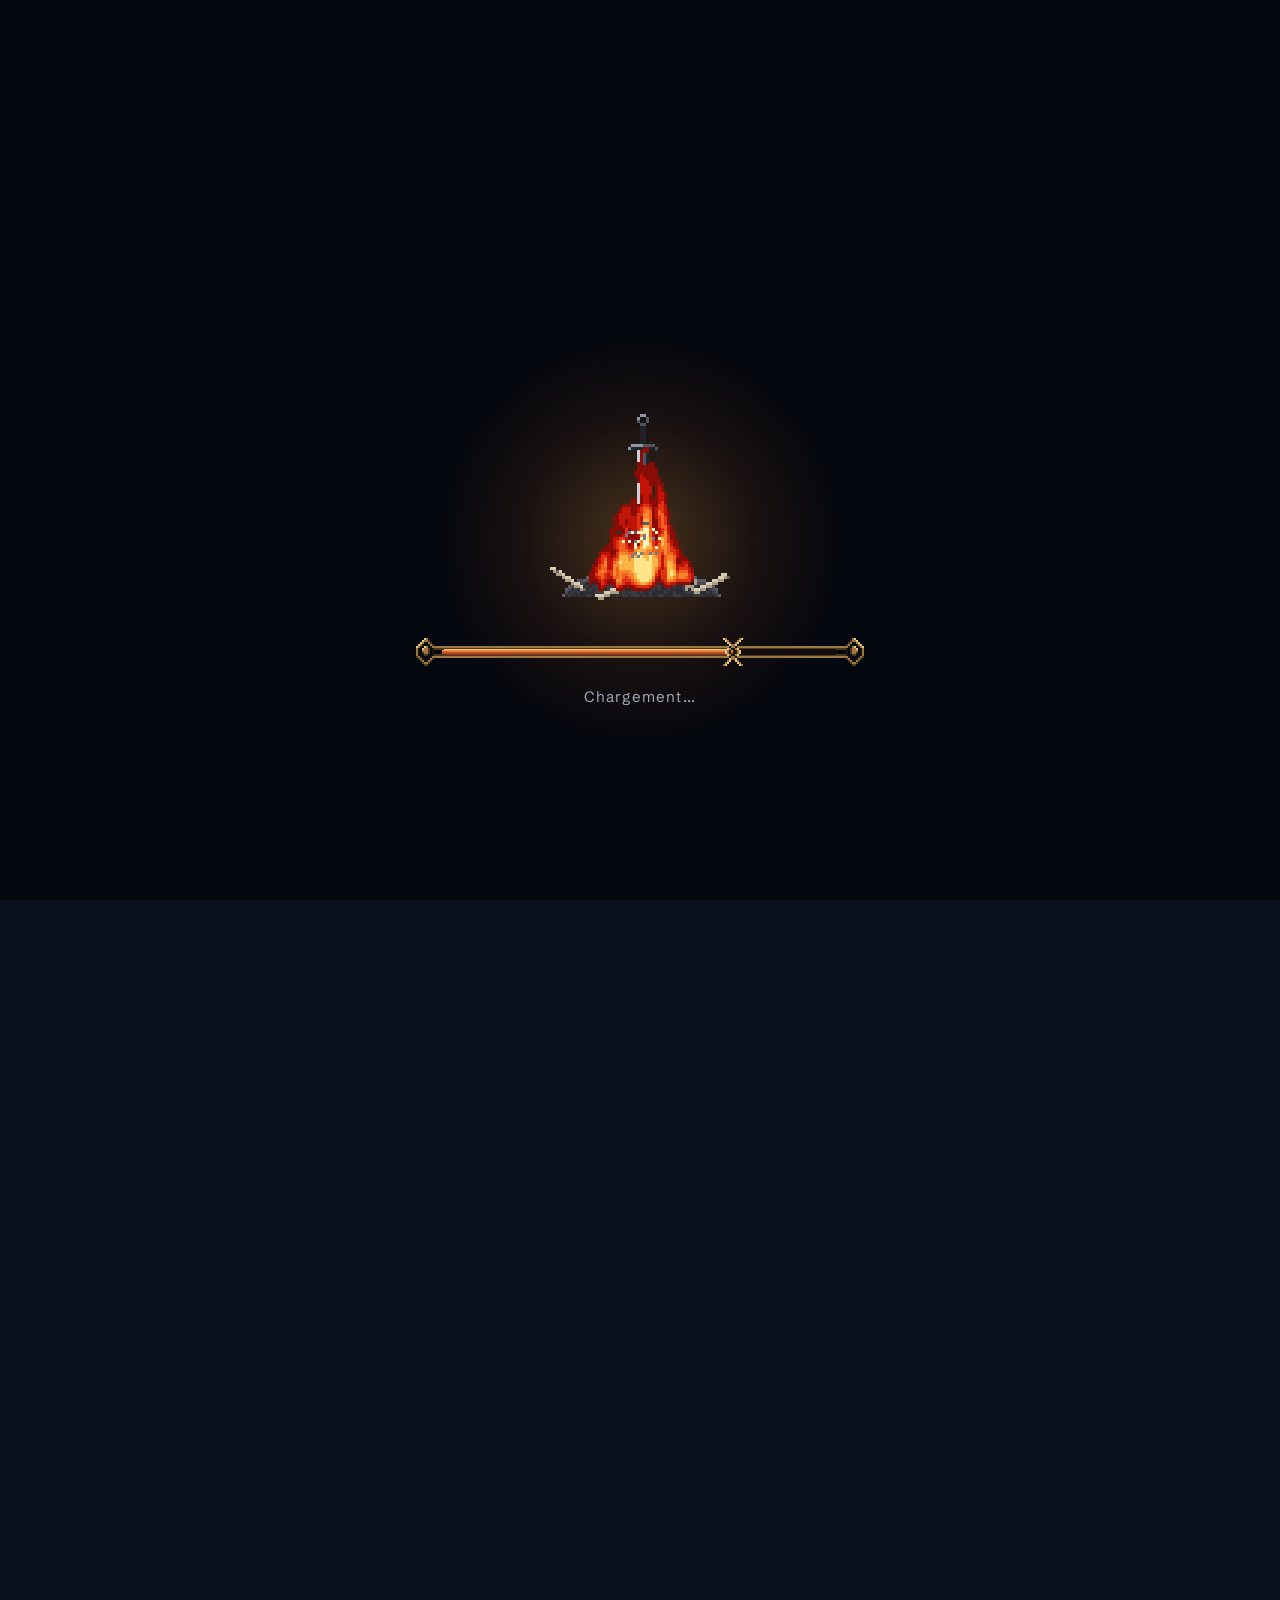
==== commit 42f4ab05: "feat: aperçu de partage (LinkedIn, mails) et liens de langue absolus - image de partage 1200 x 630 :" ====
--- a/index.html
+++ b/index.html
@@ -7,8 +7,21 @@
   <meta name="description" content="Portfolio de Paul Siron, étudiant en BUT MMI à Limoges : graphisme, vidéo et design d’interface. Disponible pour un stage dès avril 2027.">
   <meta name="theme-color" content="#0a1020">
   <link rel="icon" href="assets/images/nav/feu-allume.svg" type="image/svg+xml">
-  <link rel="alternate" hreflang="fr" href="./">
-  <link rel="alternate" hreflang="en" href="en/">
+  <link rel="canonical" href="https://pol-srn.github.io/">
+  <link rel="alternate" hreflang="fr" href="https://pol-srn.github.io/">
+  <link rel="alternate" hreflang="en" href="https://pol-srn.github.io/en/">
+  <link rel="alternate" hreflang="x-default" href="https://pol-srn.github.io/">
+  <meta property="og:type" content="website">
+  <meta property="og:site_name" content="Paul Siron">
+  <meta property="og:locale" content="fr_FR">
+  <meta property="og:url" content="https://pol-srn.github.io/">
+  <meta property="og:title" content="Paul Siron — Graphisme, vidéo et design d’interface">
+  <meta property="og:description" content="Portfolio de Paul Siron, étudiant en BUT MMI à Limoges. Disponible pour un stage dès avril 2027.">
+  <meta property="og:image" content="https://pol-srn.github.io/assets/images/partage.jpg">
+  <meta property="og:image:width" content="1200">
+  <meta property="og:image:height" content="630">
+  <meta property="og:image:alt" content="Paul Siron, graphisme, vidéo et design d’interface, sur une forêt pixel art à l’aube">
+  <meta name="twitter:card" content="summary_large_image">
   <link rel="preload" href="assets/fonts/pirata-one-latin.woff2" as="font" type="font/woff2" crossorigin>
   <link rel="preload" href="assets/fonts/schibsted-grotesk-latin.woff2" as="font" type="font/woff2" crossorigin>
   <link rel="stylesheet" href="assets/css/style.css">
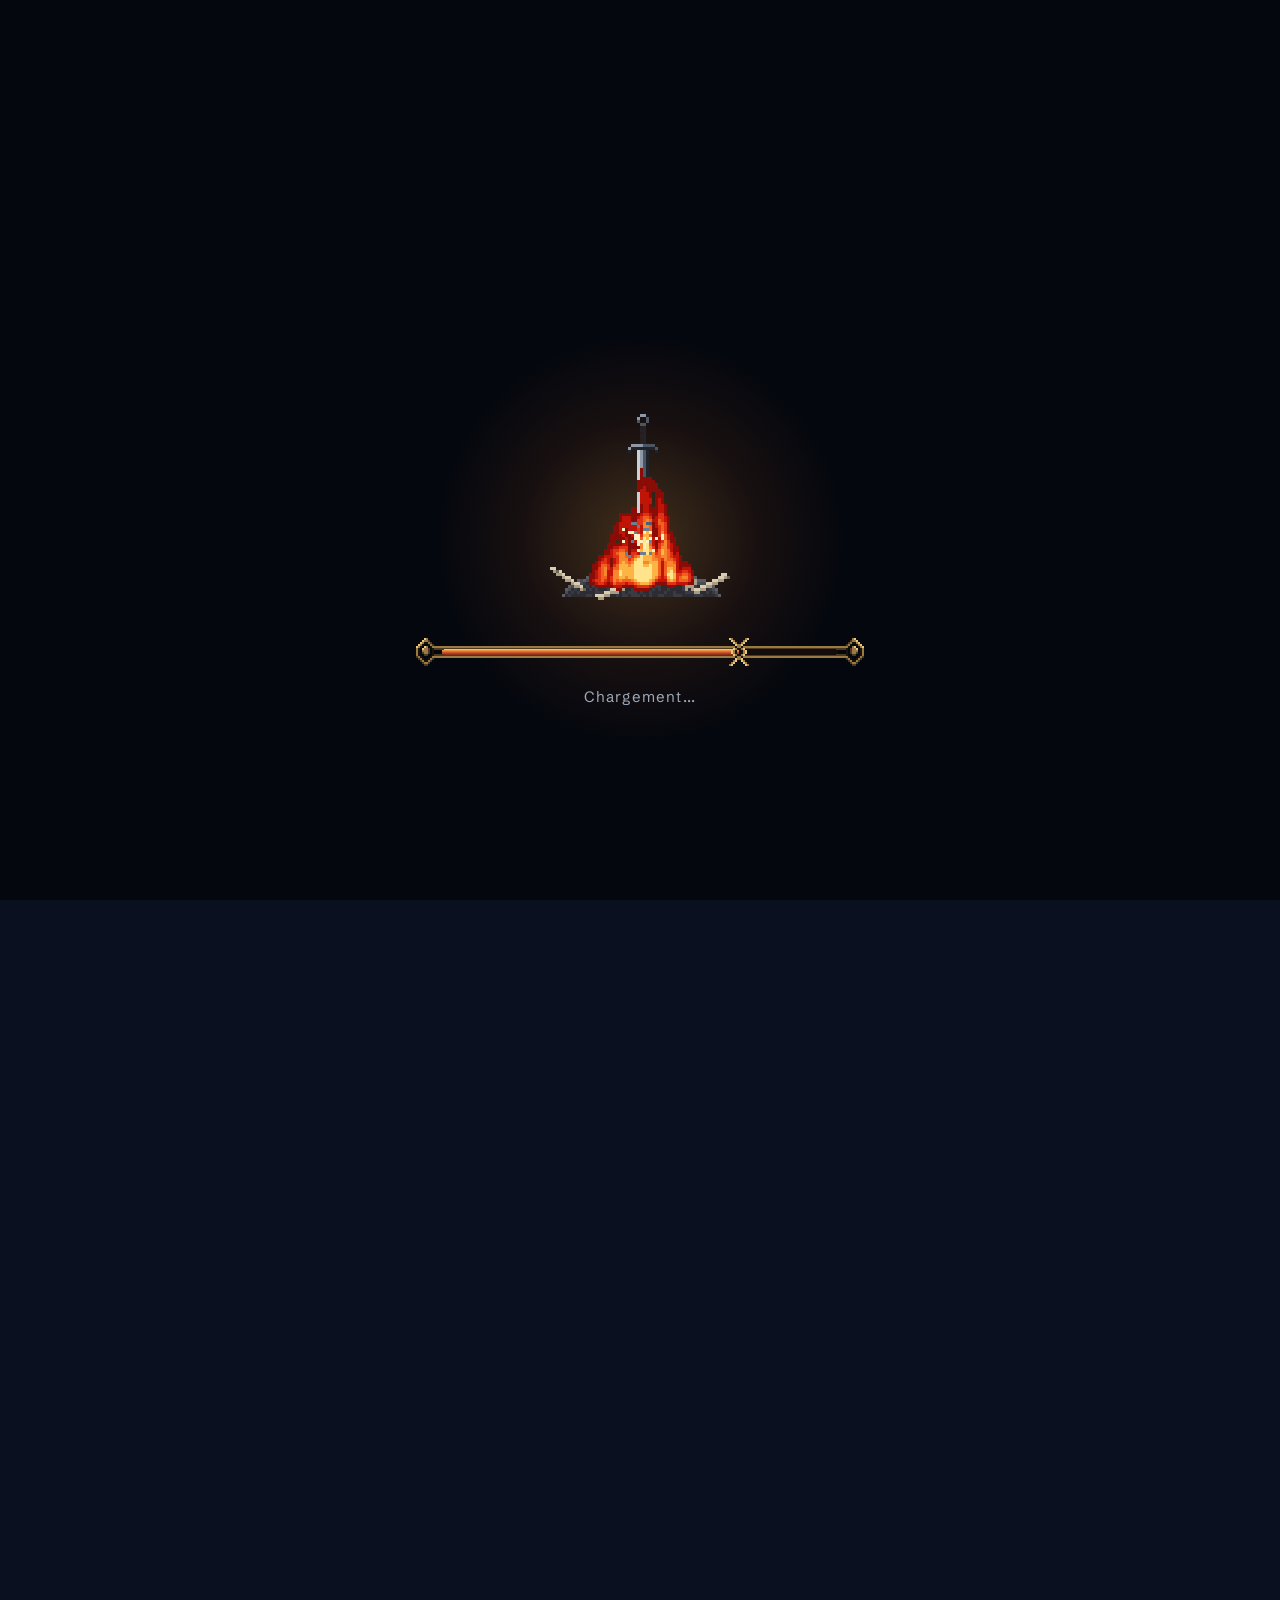
==== commit 306377a8: "fix: commentaire HTML sans double tiret (avertissement du validateur W3C) Co-Authored-By: Claude Opu" ====
--- a/index.html
+++ b/index.html
@@ -228,7 +228,7 @@
       <div class="projets__decor" aria-hidden="true"></div>
       <canvas class="projets__bougies" width="544" height="234" aria-hidden="true"></canvas>
       <!-- les affiches clouées sur la carte : roulées au repos, déroulées au survol, un clic ouvre le projet ;
-           --ax / --ay = place de l'affiche (sur les terres) -->
+           variables ax et ay = place de l'affiche (sur les terres) -->
       <div class="projets__carte" role="group" aria-labelledby="titre-projets">
         <div class="projets__onglets" role="group" aria-label="Catégorie de projets" data-iut="Projets IUT" data-perso="Projets perso"><button class="bouton bouton--compact projets__fleche projets__fleche--precedente" type="button" aria-label="Catégorie précédente"></button><p class="projets__categorie" aria-live="polite">Projets IUT</p><button class="bouton bouton--compact projets__fleche projets__fleche--suivante" type="button" aria-label="Catégorie suivante"></button></div>
         <button class="affiche" type="button" aria-haspopup="dialog" data-dossier="dossier-hollow" data-groupe="iut" style="--ax: 23.1%; --ay: 29.2%; --r: -2deg;"><span class="affiche__deroule"><span class="affiche__papier"><img class="affiche__vignette" src="assets/images/projets/hollow/vignette.webp" alt="" width="960" height="540"><span class="affiche__nom">App Hollow Knight</span></span></span><span class="affiche__rouleau"></span></button>
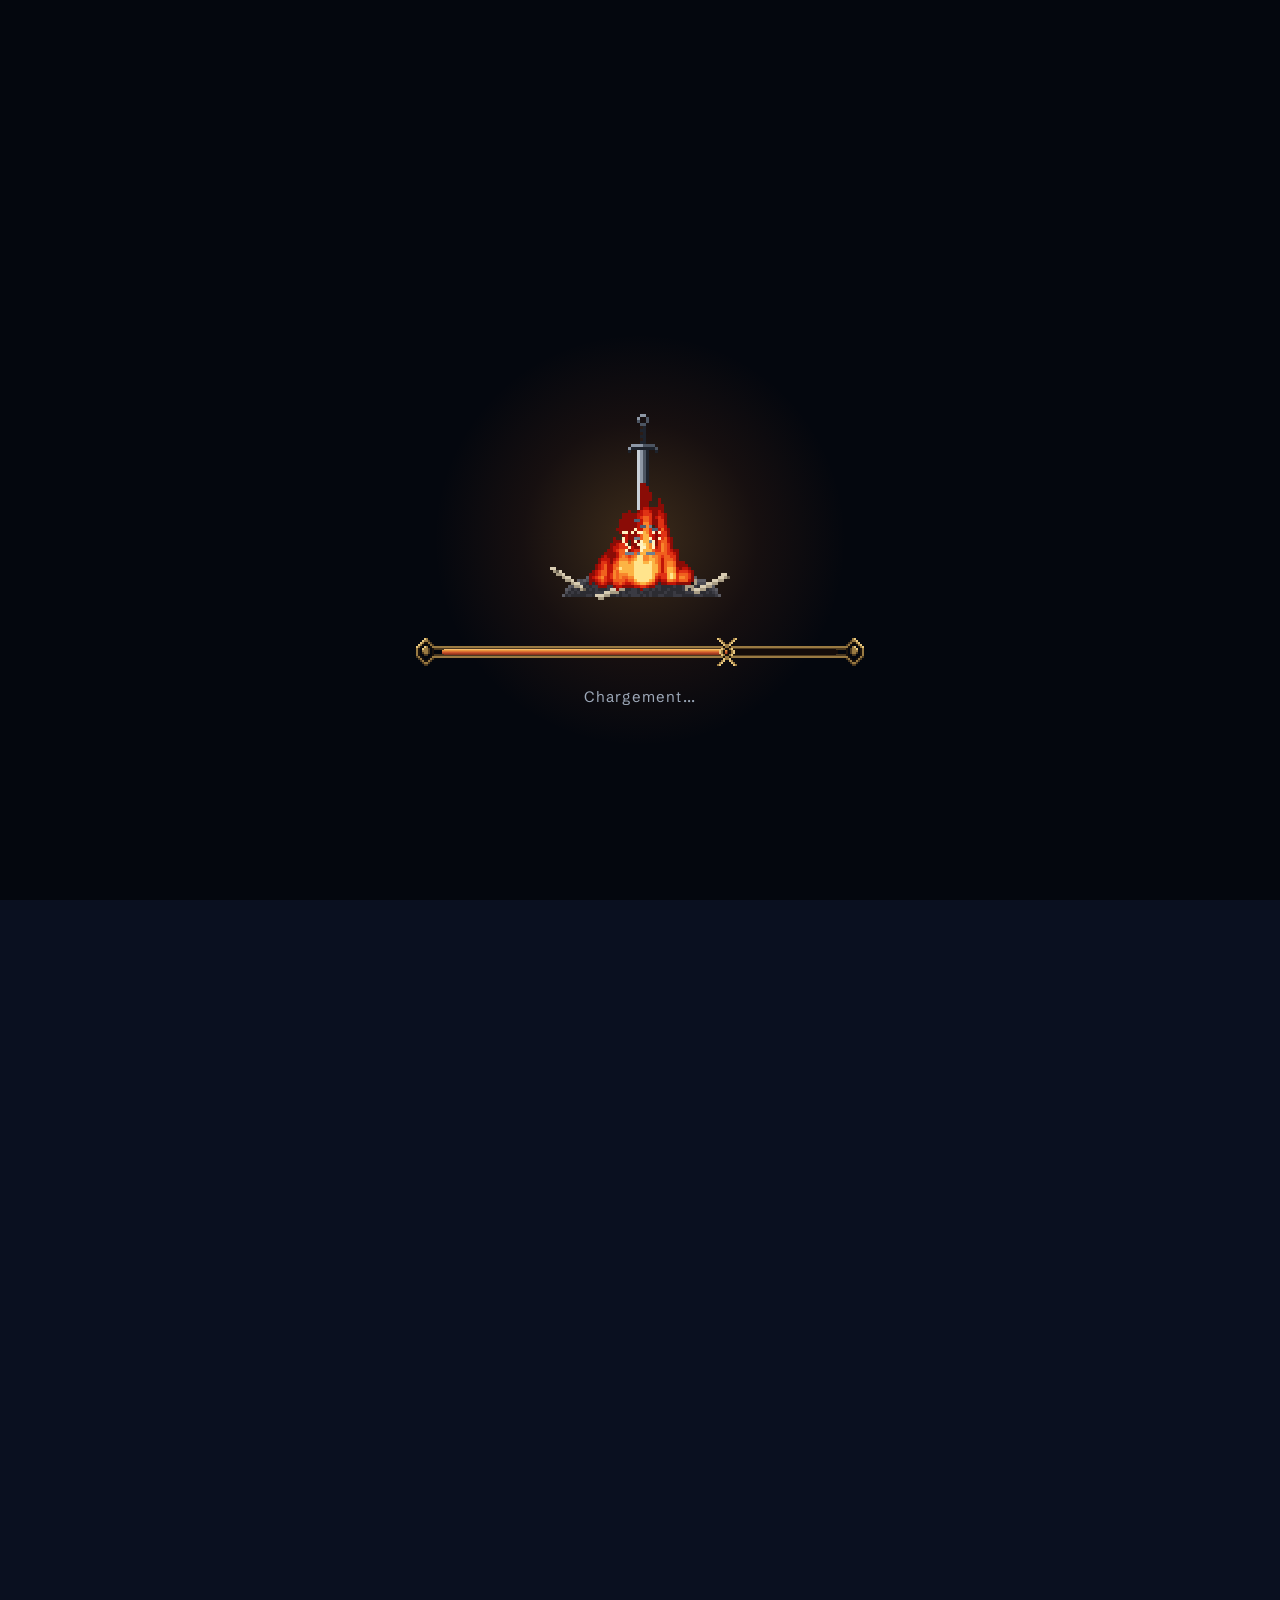
==== commit 7024f200: "feat: version mobile retravaillée et correctif du château dédoublé Mobile et tablette en hauteur (le" ====
--- a/index.html
+++ b/index.html
@@ -231,15 +231,17 @@
            variables ax et ay = place de l'affiche (sur les terres) -->
       <div class="projets__carte" role="group" aria-labelledby="titre-projets">
         <div class="projets__onglets" role="group" aria-label="Catégorie de projets" data-iut="Projets IUT" data-perso="Projets perso"><button class="bouton bouton--compact projets__fleche projets__fleche--precedente" type="button" aria-label="Catégorie précédente"></button><p class="projets__categorie" aria-live="polite">Projets IUT</p><button class="bouton bouton--compact projets__fleche projets__fleche--suivante" type="button" aria-label="Catégorie suivante"></button></div>
-        <button class="affiche" type="button" aria-haspopup="dialog" data-dossier="dossier-hollow" data-groupe="iut" style="--ax: 23.1%; --ay: 29.2%; --r: -2deg;"><span class="affiche__deroule"><span class="affiche__papier"><img class="affiche__vignette" src="assets/images/projets/hollow/vignette.webp" alt="" width="960" height="540"><span class="affiche__nom">App Hollow Knight</span></span></span><span class="affiche__rouleau"></span></button>
-        <button class="affiche" type="button" aria-haspopup="dialog" data-dossier="dossier-decathlon" data-groupe="iut" style="--ax: 14.1%; --ay: 65.8%; --r: -4deg;"><span class="affiche__deroule"><span class="affiche__papier"><img class="affiche__vignette" src="https://i.ytimg.com/vi/p2ENpV7GJOY/mqdefault.jpg" alt="" width="960" height="540"><span class="affiche__nom">Stop motion Decathlon</span></span></span><span class="affiche__rouleau"></span></button>
-        <button class="affiche" type="button" aria-haspopup="dialog" data-dossier="dossier-reportage" data-groupe="iut" style="--ax: 51.9%; --ay: 18.4%; --r: 3deg;"><span class="affiche__deroule"><span class="affiche__papier"><img class="affiche__vignette" src="https://i.ytimg.com/vi/XSuQX0kv3WE/mqdefault.jpg" alt="" width="960" height="540"><span class="affiche__nom">Reportage et pub</span></span></span><span class="affiche__rouleau"></span></button>
-        <button class="affiche" type="button" aria-haspopup="dialog" data-dossier="dossier-stickers" data-groupe="iut" style="--ax: 65.6%; --ay: 67.9%; --r: 5deg;"><span class="affiche__deroule"><span class="affiche__papier"><img class="affiche__vignette" src="assets/images/projets/stickers/vignette.webp" alt="" width="960" height="540"><span class="affiche__nom">Stickers hard &amp; soft skills</span></span></span><span class="affiche__rouleau"></span></button>
-        <button class="affiche" type="button" aria-haspopup="dialog" data-dossier="dossier-ecommerce" data-groupe="iut" style="--ax: 75%; --ay: 11.8%; --r: -3deg;"><span class="affiche__deroule"><span class="affiche__papier"><img class="affiche__vignette" src="assets/images/projets/ecommerce/vignette.webp" alt="" width="960" height="540"><span class="affiche__nom">Site e-commerce gaming</span></span></span><span class="affiche__rouleau"></span></button>
-        <button class="affiche" type="button" aria-haspopup="dialog" data-dossier="dossier-youtube" data-groupe="perso" hidden style="--ax: 23.1%; --ay: 29.2%; --r: -2deg;"><span class="affiche__deroule"><span class="affiche__papier"><img class="affiche__vignette" src="assets/images/projets/youtube/vignette.webp" alt="" width="960" height="540"><span class="affiche__nom">Chaîne YouTube</span></span></span><span class="affiche__rouleau"></span></button>
-        <button class="affiche" type="button" aria-haspopup="dialog" data-dossier="dossier-dessin" data-groupe="perso" hidden style="--ax: 51.9%; --ay: 18.4%; --r: 3deg;"><span class="affiche__deroule"><span class="affiche__papier"><img class="affiche__vignette" src="assets/images/projets/dessin/vignette.webp" alt="" width="960" height="540"><span class="affiche__nom">Dessin</span></span></span><span class="affiche__rouleau"></span></button>
-        <button class="affiche" type="button" aria-haspopup="dialog" data-dossier="dossier-jeu" data-groupe="perso" hidden style="--ax: 14.1%; --ay: 65.8%; --r: -4deg;"><span class="affiche__deroule"><span class="affiche__papier"><img class="affiche__vignette" src="assets/images/projets/jeu/vignette.webp" alt="" width="960" height="540"><span class="affiche__nom">Jeu vidéo</span></span></span><span class="affiche__rouleau"></span></button>
-        <button class="affiche" type="button" aria-haspopup="dialog" data-dossier="dossier-portfolio" data-groupe="perso" hidden style="--ax: 65.6%; --ay: 67.9%; --r: 5deg;"><span class="affiche__deroule"><span class="affiche__papier"><img class="affiche__vignette" src="assets/images/projets/portfolio/vignette.webp" alt="" width="960" height="540"><span class="affiche__nom">Ce portfolio</span></span></span><span class="affiche__rouleau"></span></button>
+        <div class="projets__rangee">
+          <button class="affiche" type="button" aria-haspopup="dialog" data-dossier="dossier-hollow" data-groupe="iut" style="--ax: 23.1%; --ay: 29.2%; --r: -2deg;"><span class="affiche__deroule"><span class="affiche__papier"><img class="affiche__vignette" src="assets/images/projets/hollow/vignette.webp" alt="" width="960" height="540"><span class="affiche__nom">App Hollow Knight</span></span></span><span class="affiche__rouleau"></span></button>
+          <button class="affiche" type="button" aria-haspopup="dialog" data-dossier="dossier-decathlon" data-groupe="iut" style="--ax: 14.1%; --ay: 65.8%; --r: -4deg;"><span class="affiche__deroule"><span class="affiche__papier"><img class="affiche__vignette" src="https://i.ytimg.com/vi/p2ENpV7GJOY/mqdefault.jpg" alt="" width="960" height="540"><span class="affiche__nom">Stop motion Decathlon</span></span></span><span class="affiche__rouleau"></span></button>
+          <button class="affiche" type="button" aria-haspopup="dialog" data-dossier="dossier-reportage" data-groupe="iut" style="--ax: 51.9%; --ay: 18.4%; --r: 3deg;"><span class="affiche__deroule"><span class="affiche__papier"><img class="affiche__vignette" src="https://i.ytimg.com/vi/XSuQX0kv3WE/mqdefault.jpg" alt="" width="960" height="540"><span class="affiche__nom">Reportage et pub</span></span></span><span class="affiche__rouleau"></span></button>
+          <button class="affiche" type="button" aria-haspopup="dialog" data-dossier="dossier-stickers" data-groupe="iut" style="--ax: 65.6%; --ay: 67.9%; --r: 5deg;"><span class="affiche__deroule"><span class="affiche__papier"><img class="affiche__vignette" src="assets/images/projets/stickers/vignette.webp" alt="" width="960" height="540"><span class="affiche__nom">Stickers hard &amp; soft skills</span></span></span><span class="affiche__rouleau"></span></button>
+          <button class="affiche" type="button" aria-haspopup="dialog" data-dossier="dossier-ecommerce" data-groupe="iut" style="--ax: 75%; --ay: 11.8%; --r: -3deg;"><span class="affiche__deroule"><span class="affiche__papier"><img class="affiche__vignette" src="assets/images/projets/ecommerce/vignette.webp" alt="" width="960" height="540"><span class="affiche__nom">Site e-commerce gaming</span></span></span><span class="affiche__rouleau"></span></button>
+          <button class="affiche" type="button" aria-haspopup="dialog" data-dossier="dossier-youtube" data-groupe="perso" hidden style="--ax: 23.1%; --ay: 29.2%; --r: -2deg;"><span class="affiche__deroule"><span class="affiche__papier"><img class="affiche__vignette" src="assets/images/projets/youtube/vignette.webp" alt="" width="960" height="540"><span class="affiche__nom">Chaîne YouTube</span></span></span><span class="affiche__rouleau"></span></button>
+          <button class="affiche" type="button" aria-haspopup="dialog" data-dossier="dossier-dessin" data-groupe="perso" hidden style="--ax: 51.9%; --ay: 18.4%; --r: 3deg;"><span class="affiche__deroule"><span class="affiche__papier"><img class="affiche__vignette" src="assets/images/projets/dessin/vignette.webp" alt="" width="960" height="540"><span class="affiche__nom">Dessin</span></span></span><span class="affiche__rouleau"></span></button>
+          <button class="affiche" type="button" aria-haspopup="dialog" data-dossier="dossier-jeu" data-groupe="perso" hidden style="--ax: 14.1%; --ay: 65.8%; --r: -4deg;"><span class="affiche__deroule"><span class="affiche__papier"><img class="affiche__vignette" src="assets/images/projets/jeu/vignette.webp" alt="" width="960" height="540"><span class="affiche__nom">Jeu vidéo</span></span></span><span class="affiche__rouleau"></span></button>
+          <button class="affiche" type="button" aria-haspopup="dialog" data-dossier="dossier-portfolio" data-groupe="perso" hidden style="--ax: 65.6%; --ay: 67.9%; --r: 5deg;"><span class="affiche__deroule"><span class="affiche__papier"><img class="affiche__vignette" src="assets/images/projets/portfolio/vignette.webp" alt="" width="960" height="540"><span class="affiche__nom">Ce portfolio</span></span></span><span class="affiche__rouleau"></span></button>
+        </div>
       </div>
       <div class="projets">
         <h2 class="zone__titre projets__titre" id="titre-projets">Projets</h2>
--- a/assets/css/style.css
+++ b/assets/css/style.css
@@ -76,6 +76,12 @@
   --largeur-feu: 1.5rem;
   --largeur-planche-feu: 6rem;
   --hauteur-barre-mobile: 4.5rem;
+  /* cadrage de la forêt de l'aube (Contact, et vue par la fenêtre des Projets) : position horizontale
+     et verticale (0 = bord gauche/haut, 1 = bord droit/bas, comme un background-position en %), et
+     agrandissement au-delà du « cover » ; recopiés en JS pour les transitions (voir cadrageForet) */
+  --foret-x: 0.5;
+  --foret-y: 0.5;
+  --foret-zoom: 1;
   --largeur-portrait: 19rem;
   --largeur-cadre: 20rem;
   --largeur-classes: 13.125rem;
@@ -1333,7 +1339,8 @@
   position: absolute;
   inset: 0;
   z-index: -3;
-  background: url("../images/contact/foret.webp") 50% 50% / cover no-repeat;
+  /* même cadrage que le Contact (--foret-*) : la forêt couvre la section, agrandie et placée pareil */
+  background: url("../images/contact/foret.webp") calc(var(--foret-x) * 100%) calc(var(--foret-y) * 100%) / cover no-repeat;
   image-rendering: pixelated;
   content: "";
 }
@@ -1364,6 +1371,16 @@
 .projets__carte {
   --pixel-carte: 0.617cqw;
   container-type: inline-size;
+}
+
+/* sur la carte, la rangée s'efface : chaque affiche se place sur la carte elle-même ;
+   sur petit écran, elle devient une bande qu'on fait défiler au doigt */
+.projets__rangee {
+  display: contents;
+}
+
+.projets__points {
+  display: none;
 }
 
 .affiche {
@@ -1610,25 +1627,35 @@
   position: absolute;
   inset: 0;
   z-index: -2;
-  background: url("../images/contact/foret.webp") 50% 50% / cover no-repeat;
+  overflow: hidden;
   container-type: size;
-  image-rendering: pixelated;
   /* les clics traversent le décor jusqu'à la section (sort lancé au clic, voir main.js) */
   pointer-events: none;
 }
 
-/* calque calé exactement sur l'image de la forêt (2:1, couvre l'écran, centrée) : étoiles et brume
-   restent ainsi au bon endroit du ciel et des cimes quelle que soit la taille de l'écran ;
-   il apparaît avec le décor à la fin de la transition (--voile-decor) */
+/* la forêt (2:1) et le calque de la scène partagent le même cadrage : l'image couvre l'écran
+   (agrandie de --foret-zoom), placée selon --foret-x et --foret-y ; étoiles, brume et sorts restent
+   ainsi au bon endroit du ciel, des cimes et de la ruine quelle que soit la taille de l'écran */
+.contact__decor::before,
 .contact__scene {
-  position: absolute;
-  top: 50%;
-  left: 50%;
-  width: max(100cqw, 200cqh);
+  --largeur-foret: calc(max(100cqw, 200cqh) * var(--foret-zoom));
+  position: absolute;
+  top: calc((100cqh - var(--largeur-foret) / 2) * var(--foret-y));
+  left: calc((100cqw - var(--largeur-foret)) * var(--foret-x));
+  width: var(--largeur-foret);
   aspect-ratio: 2 / 1;
+}
+
+.contact__decor::before {
+  background: url("../images/contact/foret.webp") 0 0 / 100% 100% no-repeat;
+  image-rendering: pixelated;
+  content: "";
+}
+
+/* le calque apparaît avec le décor à la fin de la transition (--voile-decor) */
+.contact__scene {
   overflow: hidden;
   opacity: var(--voile-decor, 1);
-  translate: -50% -50%;
 }
 
 .contact__etoiles {
@@ -2133,7 +2160,8 @@
   }
 }
 
-@media (max-width: 47.99rem) {
+/* téléphone, ou tablette tenue en hauteur : même mise en page tactile (barre en bas, sections à la suite) */
+@media (max-width: 47.99rem), (max-width: 63.99rem) and (orientation: portrait) {
   :root {
     --largeur-feu-chargement: 11rem;
     --hauteur-feu-chargement: 12.5rem;
@@ -2255,13 +2283,270 @@
     width: fit-content;
   }
 
+  /* les classes : un menu déroulant ; fermé, seule la classe choisie se montre, avec une flèche ;
+     un appui l'ouvre et montre les quatre classes (voir initialiserOnglets) ; on peut aussi glisser
+     sur la fiche pour passer à la classe voisine */
   .classes {
+    align-items: stretch;
+    gap: 0.25rem;
+    width: min(100%, 20rem);
+    margin-inline: auto;
+  }
+
+  .classes__choix {
+    width: 100%;
+    height: auto;
+    min-height: 4.125rem;
+    margin-bottom: 0;
+    padding: 0.5rem 3.25rem 0.5rem 1.875rem;
+  }
+
+  .classes:not(.classes--ouvert) .classes__choix[aria-selected="false"] {
+    display: none;
+  }
+
+  /* la flèche du menu, sur la classe choisie : vers le bas fermé, vers le haut ouvert */
+  .classes__choix[aria-selected="true"]::after {
+    position: absolute;
+    top: 50%;
+    right: 1.5rem;
+    width: 0.625rem;
+    height: 0.625rem;
+    border-right: 2px solid var(--couleur-or);
+    border-bottom: 2px solid var(--couleur-or);
+    translate: 0 -70%;
+    rotate: 45deg;
+    transition: rotate var(--duree-courte), translate var(--duree-courte);
+    content: "";
+  }
+
+  .classes--ouvert .classes__choix[aria-selected="true"]::after {
+    translate: 0 -20%;
+    rotate: 225deg;
+  }
+
+  .apropos__astuce {
+    display: none;
+  }
+
+  /* la fiche se lit sur un voile sombre : le château derrière est très chargé */
+  .apropos__panneau {
+    padding: var(--espace-m);
+    background: linear-gradient(180deg, rgb(var(--couleur-nuit) / 0.82), rgb(var(--couleur-nuit) / 0.66));
+    border: 1px solid var(--couleur-filet);
+    touch-action: pan-y;
+  }
+
+  .apropos__identite {
+    touch-action: pan-y;
+  }
+
+  /* les quatre objets de l'inventaire sur une seule ligne */
+  .equipement__cases {
+    display: grid;
+    grid-template-columns: repeat(4, minmax(0, 1fr));
+    gap: var(--espace-xs);
+  }
+
+  .equipement__cases li {
+    width: auto;
+  }
+
+  .equipement__case {
+    width: 100%;
+    height: auto;
+    aspect-ratio: 1;
+  }
+
+  .equipement__legende {
+    font-size: 0.8125rem;
+  }
+
+  /* Contact : texte calé en haut, la ruine (et ses sorts) reste visible dessous ; liens en boutons
+     pleine largeur (le CV sur toute la ligne) */
+  .zone--contact {
+    padding-top: var(--espace-xl);
+  }
+
+  .contact {
+    width: 100%;
+  }
+
+  .contact__ailleurs {
     display: grid;
     grid-template-columns: repeat(2, minmax(0, 1fr));
-  }
-
-  .apropos__astuce {
+    gap: var(--espace-s);
+    width: 100%;
+    max-width: 30rem;
+  }
+
+  .contact__ailleurs li:last-child {
+    grid-column: 1 / -1;
+  }
+
+  .contact__lien {
+    justify-content: center;
+    width: 100%;
+  }
+
+  /* fenêtre de projet : les images d'abord (sous la croix), le texte ensuite */
+  .dossier__galerie {
+    order: -1;
+    padding-top: var(--espace-xl);
+  }
+
+  .dossier__texte {
+    padding-top: 0;
+  }
+
+  /* le lien du projet suit le texte, au lieu de rester collé en bas pendant le défilement */
+  .dossier__liens {
+    position: static;
+    background: none;
+  }
+
+  /* Projets : titre, consigne et plaque centrés sur toute la largeur */
+  .projets {
+    align-self: stretch;
+    max-width: none;
+  }
+
+  /* pas d'aimantation des sections : ce sont les transitions qui mènent d'une section à l'autre */
+  html {
+    scroll-snap-type: none;
+  }
+
+  /* transitions actives (classe posée par main.js) : la page ne défile jamais d'elle-même, seules les
+     transitions la déplacent ; aucun geste, même lancé fort, ne peut donc sauter une transition */
+  .defilement-pilote {
+    overflow: hidden;
+  }
+
+  .defilement-pilote body {
+    position: relative;
+  }
+
+  /* l'À propos, plus haut que l'écran, se lit en défilant dans la section elle-même : arrivé au bord,
+     le défilement s'arrête net (sans rebond ni enchaînement sur la page) ; un nouveau geste depuis
+     le bord lance la transition (voir activerPassage) */
+  .defilement-pilote .zone--apropos {
+    height: 100svh;
+    min-height: 0;
+    overflow-x: hidden;
+    overflow-y: auto;
+    overscroll-behavior: contain;
+    scrollbar-width: none;
+  }
+
+  .defilement-pilote .zone--apropos::-webkit-scrollbar {
     display: none;
+  }
+
+  /* le pied de page, sous le Contact, serait hors d'atteinte : il se pose en bas du Contact */
+  .defilement-pilote .pied {
+    position: absolute;
+    right: 0;
+    bottom: 0;
+    left: 0;
+    z-index: 1;
+    padding-block: var(--espace-xs) calc(var(--hauteur-barre-mobile) + var(--espace-xs));
+    text-align: center;
+    border-top: 0;
+  }
+
+  /* ---------- cadrage des fonds en hauteur ---------- */
+
+  /* forêt de l'aube agrandie et décalée : la ruine (et ses sorts) se trouve au milieu de l'écran,
+     sous le texte du Contact */
+  :root {
+    --foret-x: 0.755;
+    --foret-y: 0;
+    --foret-zoom: 1.4;
+  }
+
+  .zone--projets::before {
+    background-size: auto calc(100% * var(--foret-zoom));
+  }
+
+  /* l'À propos est plus haut que l'écran : le château reste fixe derrière pendant qu'on lit
+     (calé comme au départ du passage vers les Projets), la section le découpe à ses bords */
+  .zone--apropos {
+    clip-path: inset(0);
+  }
+
+  .apropos__decor {
+    position: fixed;
+  }
+
+  /* Accueil : la scène est calée sur le feu (son milieu est à 52,95 % de la largeur de la scène), et le
+     feu, socle compris, est réduit en restant posé au même endroit du sol (milieu et pied inchangés) */
+  .hero__scene {
+    translate: -52.95% 0;
+  }
+
+  .hero__feu {
+    --echelle-feu: 0.72;
+    top: calc(92.93% - 45.58% * var(--echelle-feu));
+    left: calc(52.95% - 7.355% * var(--echelle-feu));
+    width: calc(14.71% * var(--echelle-feu));
+  }
+
+  /* ---------- tout est centré ---------- */
+
+  .hero__contenu {
+    right: var(--marge-page);
+    max-width: none;
+    text-align: center;
+  }
+
+  .hero__accroche {
+    margin-inline: auto;
+  }
+
+  .zone__titre,
+  .projets__consigne,
+  .apropos__intitule,
+  .equipement__titre {
+    text-align: center;
+  }
+
+  .projets {
+    align-items: center;
+  }
+
+  .apropos__identite {
+    display: flex;
+    flex-direction: column;
+    align-items: center;
+    text-align: center;
+  }
+
+  .apropos__carte {
+    margin-inline: auto;
+  }
+
+  .equipement__detail {
+    text-align: center;
+  }
+
+  .contact {
+    align-items: center;
+    text-align: center;
+  }
+
+  .contact__ligne {
+    justify-content: center;
+  }
+
+  .contact__ailleurs {
+    margin-inline: auto;
+  }
+
+  /* aucun libellé de bouton ne dépasse : il passe à la ligne au besoin */
+  .bouton {
+    max-width: 100%;
+    white-space: normal;
+    overflow-wrap: anywhere;
   }
 
   .pied {
@@ -2273,8 +2558,8 @@
    dépliées, en grille, sous le titre */
 @media (max-width: 47.99rem), (max-width: 63.99rem) and (orientation: portrait) {
   .projets__carte {
-    display: grid;
-    grid-template-columns: repeat(2, minmax(0, 1fr));
+    display: flex;
+    flex-direction: column;
     gap: var(--espace-m);
     position: relative;
     top: auto;
@@ -2285,12 +2570,61 @@
     margin-top: var(--espace-l);
   }
 
+  /* une bande de parchemins qu'on fait défiler au doigt : le parchemin choisi est au milieu de
+     l'écran, donc au milieu de la carte peinte derrière ; ses voisins dépassent des deux côtés */
+  .projets__rangee {
+    --largeur-affiche: min(17rem, 72vw);
+    display: flex;
+    gap: var(--espace-m);
+    /* la bande va d'un bord à l'autre de l'écran (parchemins inclinés jamais rognés) ; les marges
+       intérieures permettent au premier et au dernier parchemin de venir, eux aussi, au milieu */
+    margin: 0 calc(-1 * var(--marge-page));
+    padding: var(--espace-s) calc(50% + var(--marge-page) - var(--largeur-affiche) / 2);
+    overflow-x: auto;
+    overscroll-behavior-x: contain;
+    scroll-snap-type: x mandatory;
+    scrollbar-width: none;
+  }
+
+  .projets__rangee::-webkit-scrollbar {
+    display: none;
+  }
+
   .affiche {
+    flex: 0 0 var(--largeur-affiche);
     position: relative;
     top: auto;
     left: auto;
     width: auto;
+    scroll-snap-align: center;
     pointer-events: auto;
+  }
+
+  .affiche[hidden] {
+    display: none;
+  }
+
+  /* repères sous la bande : un losange par parchemin, celui à l'écran en or */
+  .projets__points {
+    display: flex;
+    justify-content: center;
+    gap: var(--espace-s);
+    margin: 0;
+    padding: 0;
+    list-style: none;
+  }
+
+  .projets__point {
+    width: 0.5rem;
+    height: 0.5rem;
+    background: var(--couleur-or-sombre);
+    rotate: 45deg;
+    transition: background-color var(--duree-courte), scale var(--duree-courte);
+  }
+
+  .projets__point--actif {
+    background: var(--couleur-or);
+    scale: 1.3;
   }
 
   .affiche__deroule {
@@ -2308,6 +2642,7 @@
 
   .projets__onglets {
     grid-column: 1 / -1;
+    align-self: center;
     justify-self: center;
     gap: 1rem;
     position: static;
@@ -2320,3 +2655,44 @@
     font-size: 1.375rem;
   }
 }
+
+/* tablette tenue en hauteur : deux parchemins par écran */
+@media (min-width: 48rem) and (max-width: 63.99rem) and (orientation: portrait) {
+  .projets__rangee {
+    --largeur-affiche: 20rem;
+  }
+}
+
+/* écran tactile : la découverte d'une zone est un bandeau bref en haut de l'écran, sans voile,
+   qui laisse défiler la page (voir annoncerEnBandeau dans main.js) */
+.annonce--bandeau {
+  place-items: start center;
+  padding-top: calc(var(--espace-m) + env(safe-area-inset-top));
+}
+
+.annonce--bandeau .annonce__voile,
+.annonce--bandeau .annonce__filet {
+  display: none;
+}
+
+.annonce--bandeau .annonce__contenu {
+  gap: 0.25rem;
+  padding: var(--espace-xs) var(--espace-m);
+  background: rgb(var(--couleur-nuit) / 0.92);
+  border: 1px solid var(--couleur-or-sombre);
+  box-shadow: 0 0.5rem 1.5rem rgb(0 0 0 / 0.45);
+}
+
+.annonce--bandeau .annonce__titre {
+  font-size: 1.5rem;
+  line-height: 1;
+  white-space: nowrap;
+}
+
+.annonce--bandeau .annonce__sous-titre {
+  font-size: var(--taille-mini);
+  letter-spacing: 0.12em;
+  text-transform: uppercase;
+  white-space: nowrap;
+  color: var(--couleur-or);
+}
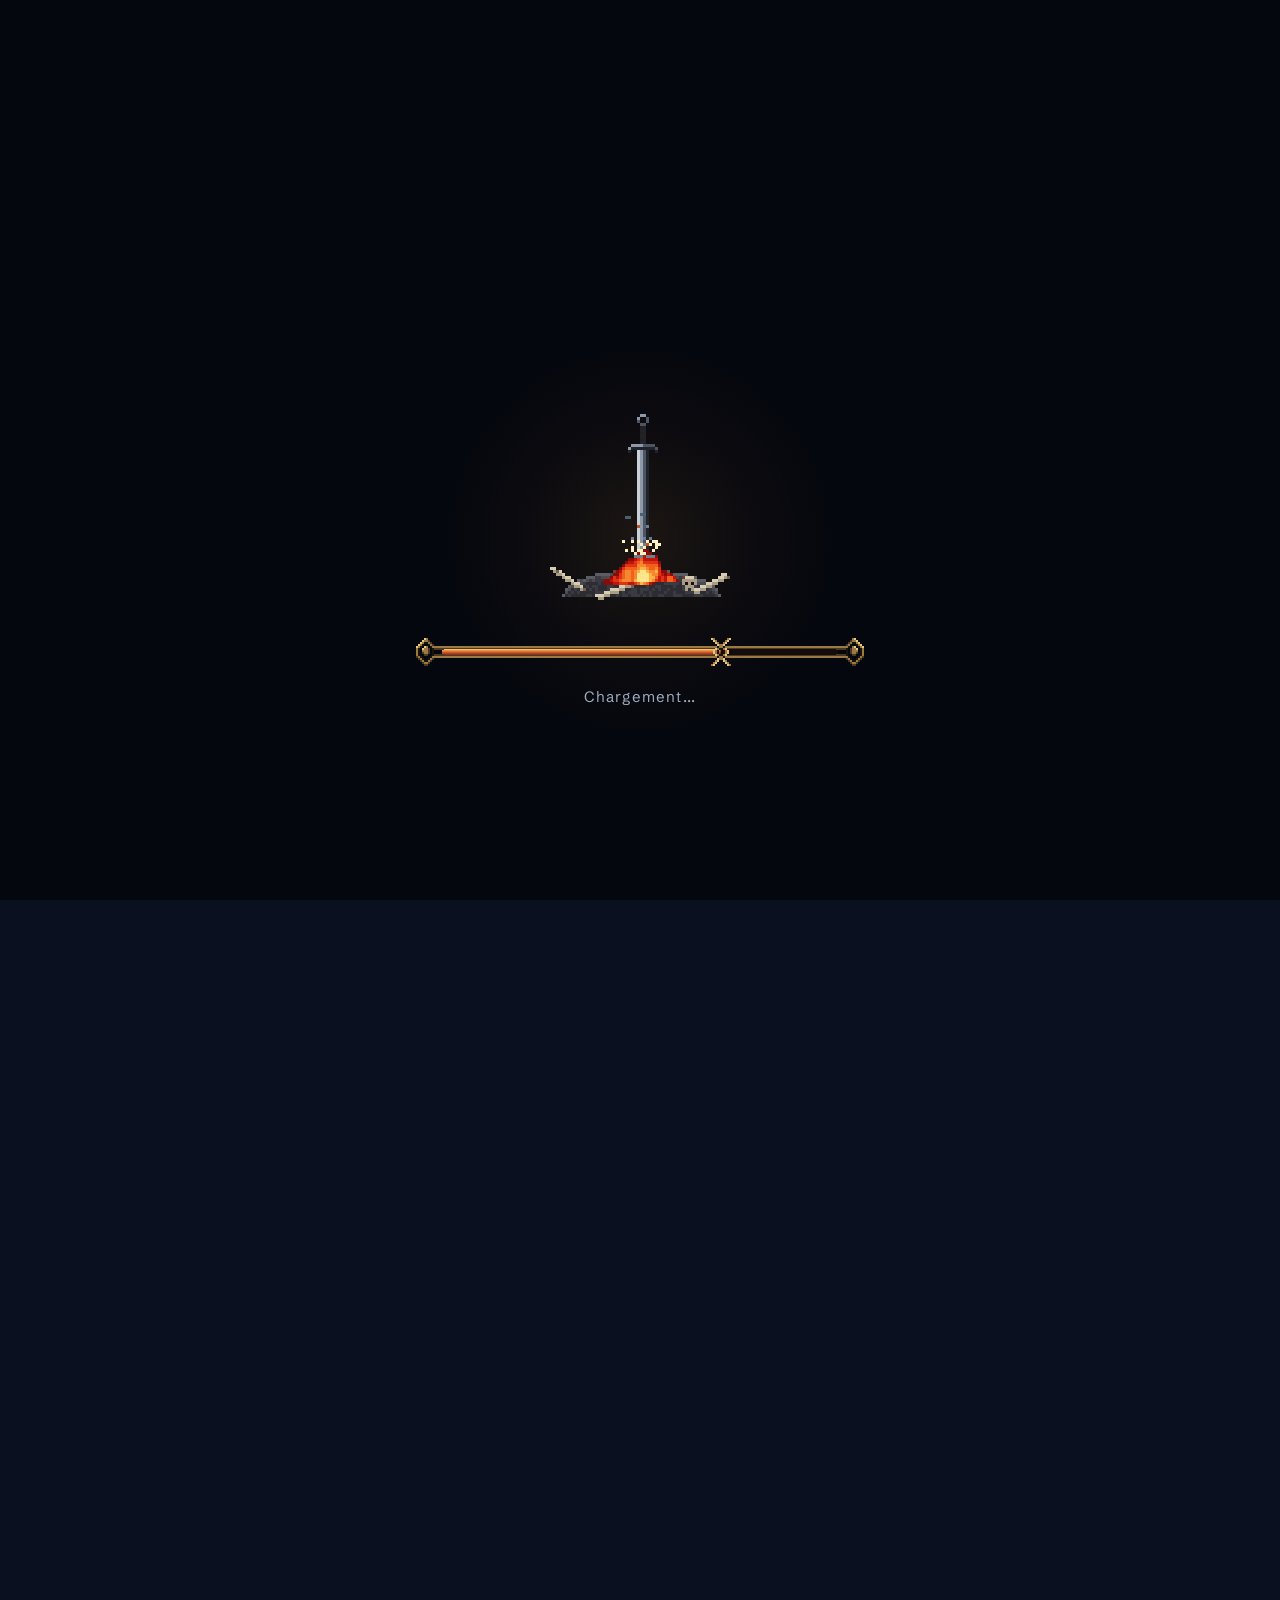
==== commit 6f49b8a8: "fix: carrousel au doigt sur téléphone, photo de l'À propos qui suit le doigt - la bande de parchemin" ====
--- a/index.html
+++ b/index.html
@@ -24,7 +24,7 @@
   <meta name="twitter:card" content="summary_large_image">
   <link rel="preload" href="assets/fonts/pirata-one-latin.woff2" as="font" type="font/woff2" crossorigin>
   <link rel="preload" href="assets/fonts/schibsted-grotesk-latin.woff2" as="font" type="font/woff2" crossorigin>
-  <link rel="stylesheet" href="assets/css/style.css">
+  <link rel="stylesheet" href="assets/css/style.css?v=20261118c">
   <link rel="preload" href="assets/images/ui/bouton-survol.png" as="image">
   <link rel="preload" href="assets/images/ui/bouton-actif.png" as="image">
   <script>document.documentElement.className = "js chargement-actif";</script>
@@ -577,7 +577,7 @@
 
   <script src="assets/js/vendor/gsap.min.js" defer></script>
   <script src="assets/js/vendor/ScrollTrigger.min.js" defer></script>
-  <script src="assets/js/feu.js" defer></script>
-  <script src="assets/js/main.js" defer></script>
+  <script src="assets/js/feu.js?v=20261118c" defer></script>
+  <script src="assets/js/main.js?v=20261118c" defer></script>
 </body>
 </html>
--- a/assets/css/style.css
+++ b/assets/css/style.css
@@ -2521,8 +2521,10 @@
     text-align: center;
   }
 
+  /* au doigt, la photo s'incline en suivant le doigt comme sous la souris : elle garde le geste pour elle */
   .apropos__carte {
     margin-inline: auto;
+    touch-action: none;
   }
 
   .equipement__detail {
@@ -2584,6 +2586,9 @@
     overscroll-behavior-x: contain;
     scroll-snap-type: x mandatory;
     scrollbar-width: none;
+    /* la bande ne défile qu'à l'horizontale : le navigateur lui donne tout de suite les glissements de
+       côté ; les glissements verticaux restent aux transitions (voir activerPassage) */
+    touch-action: pan-x;
   }
 
   .projets__rangee::-webkit-scrollbar {
